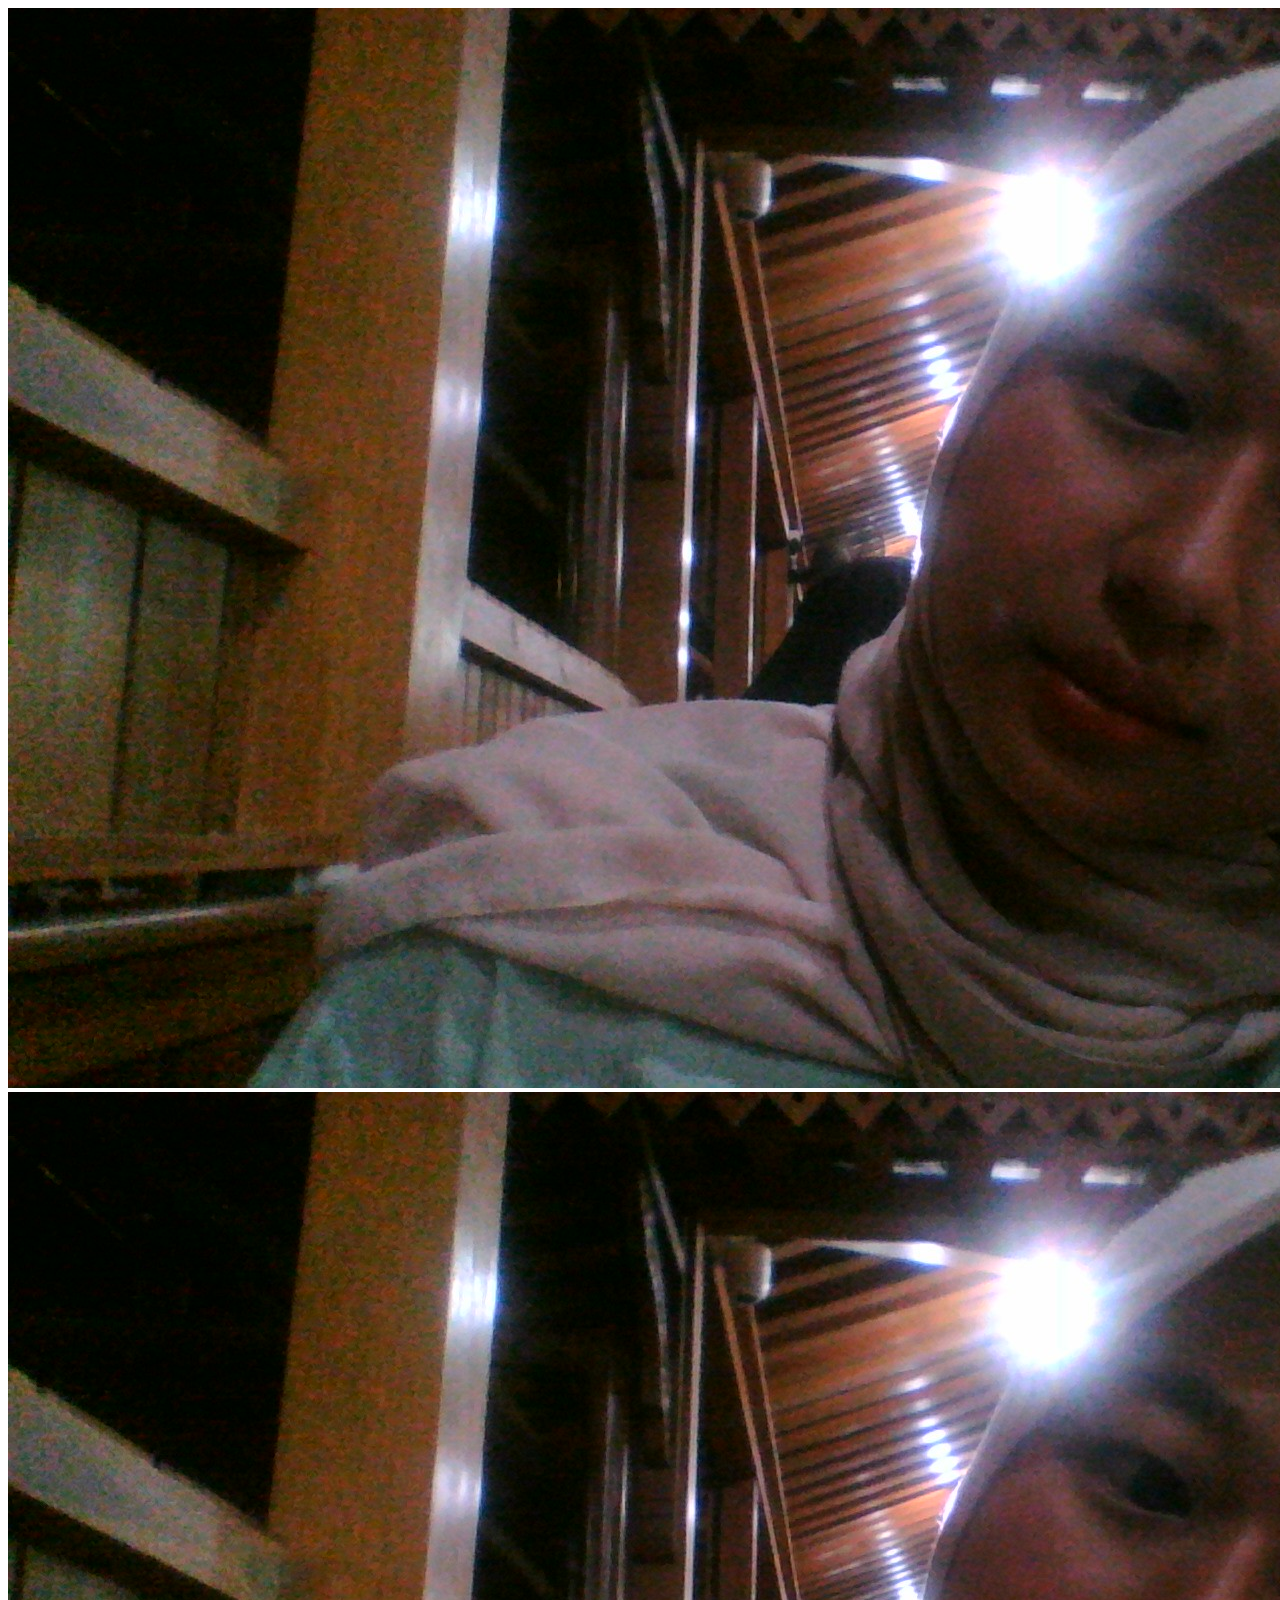
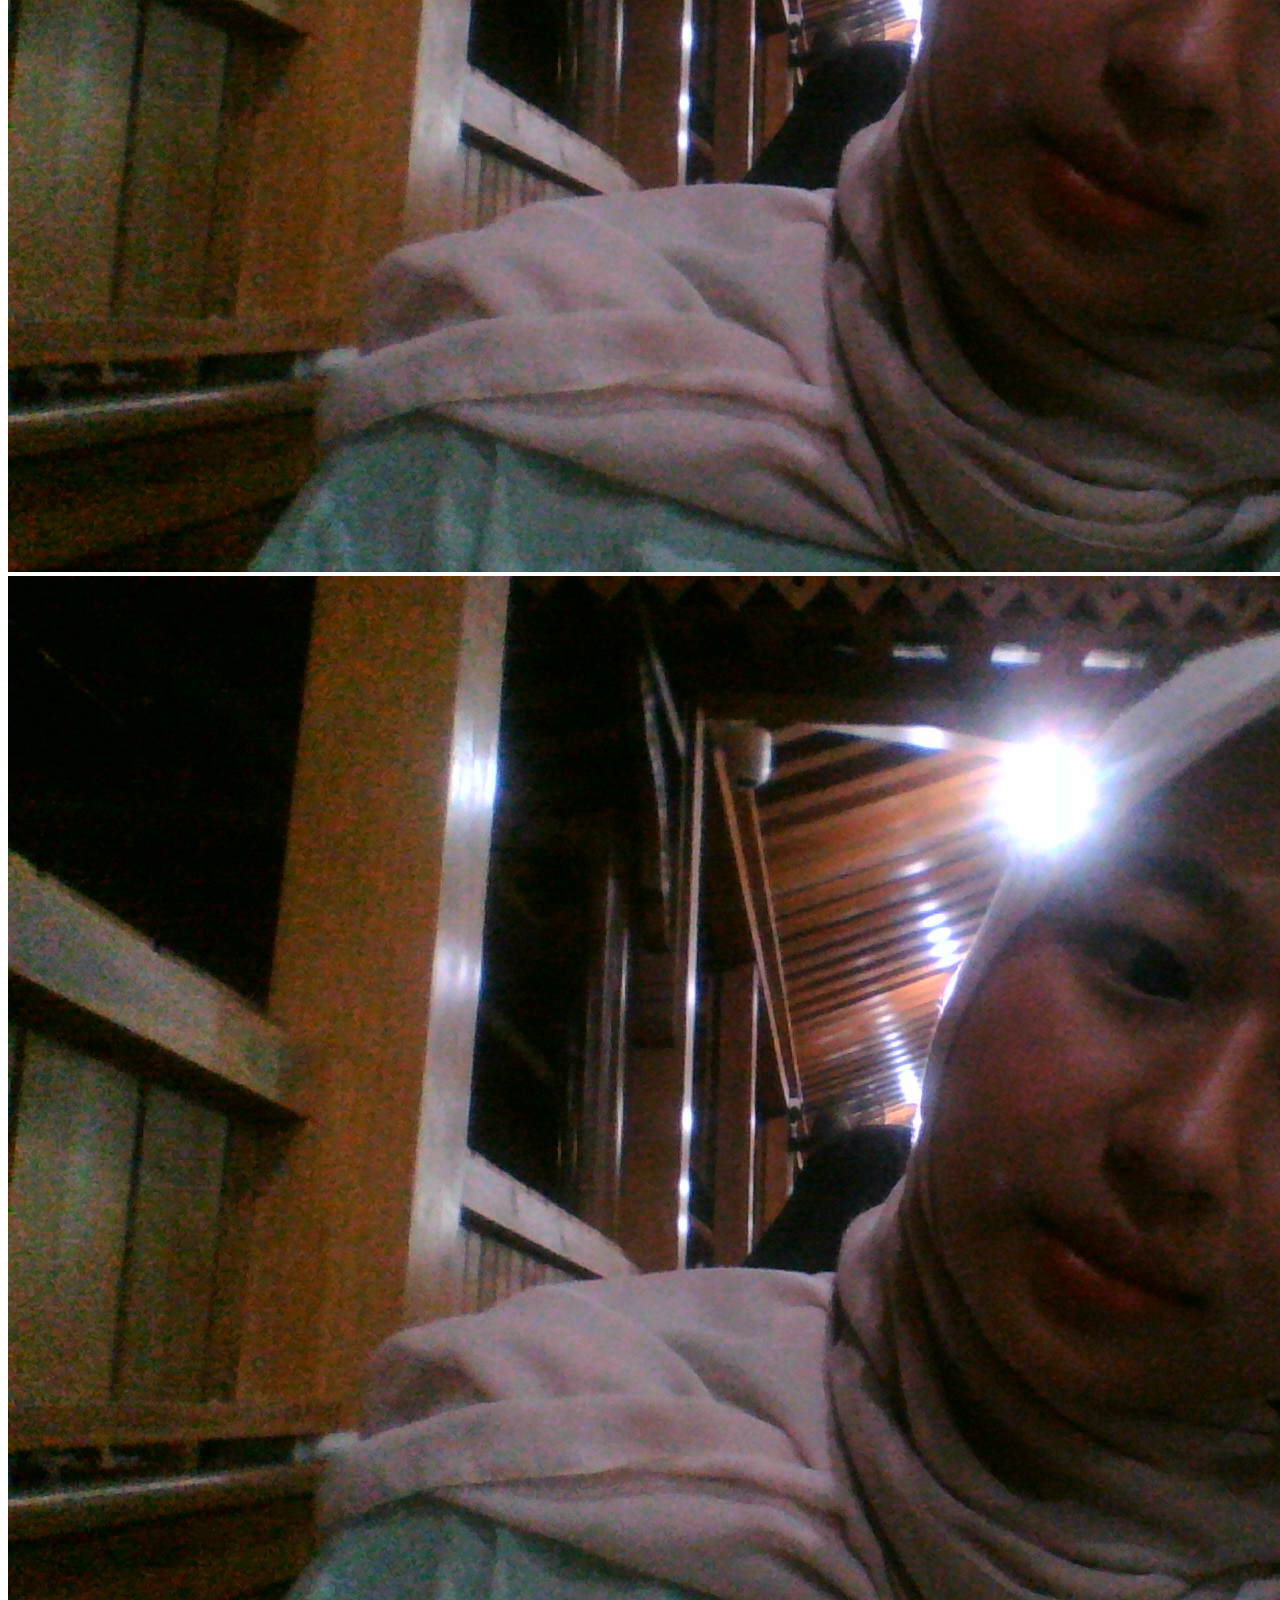
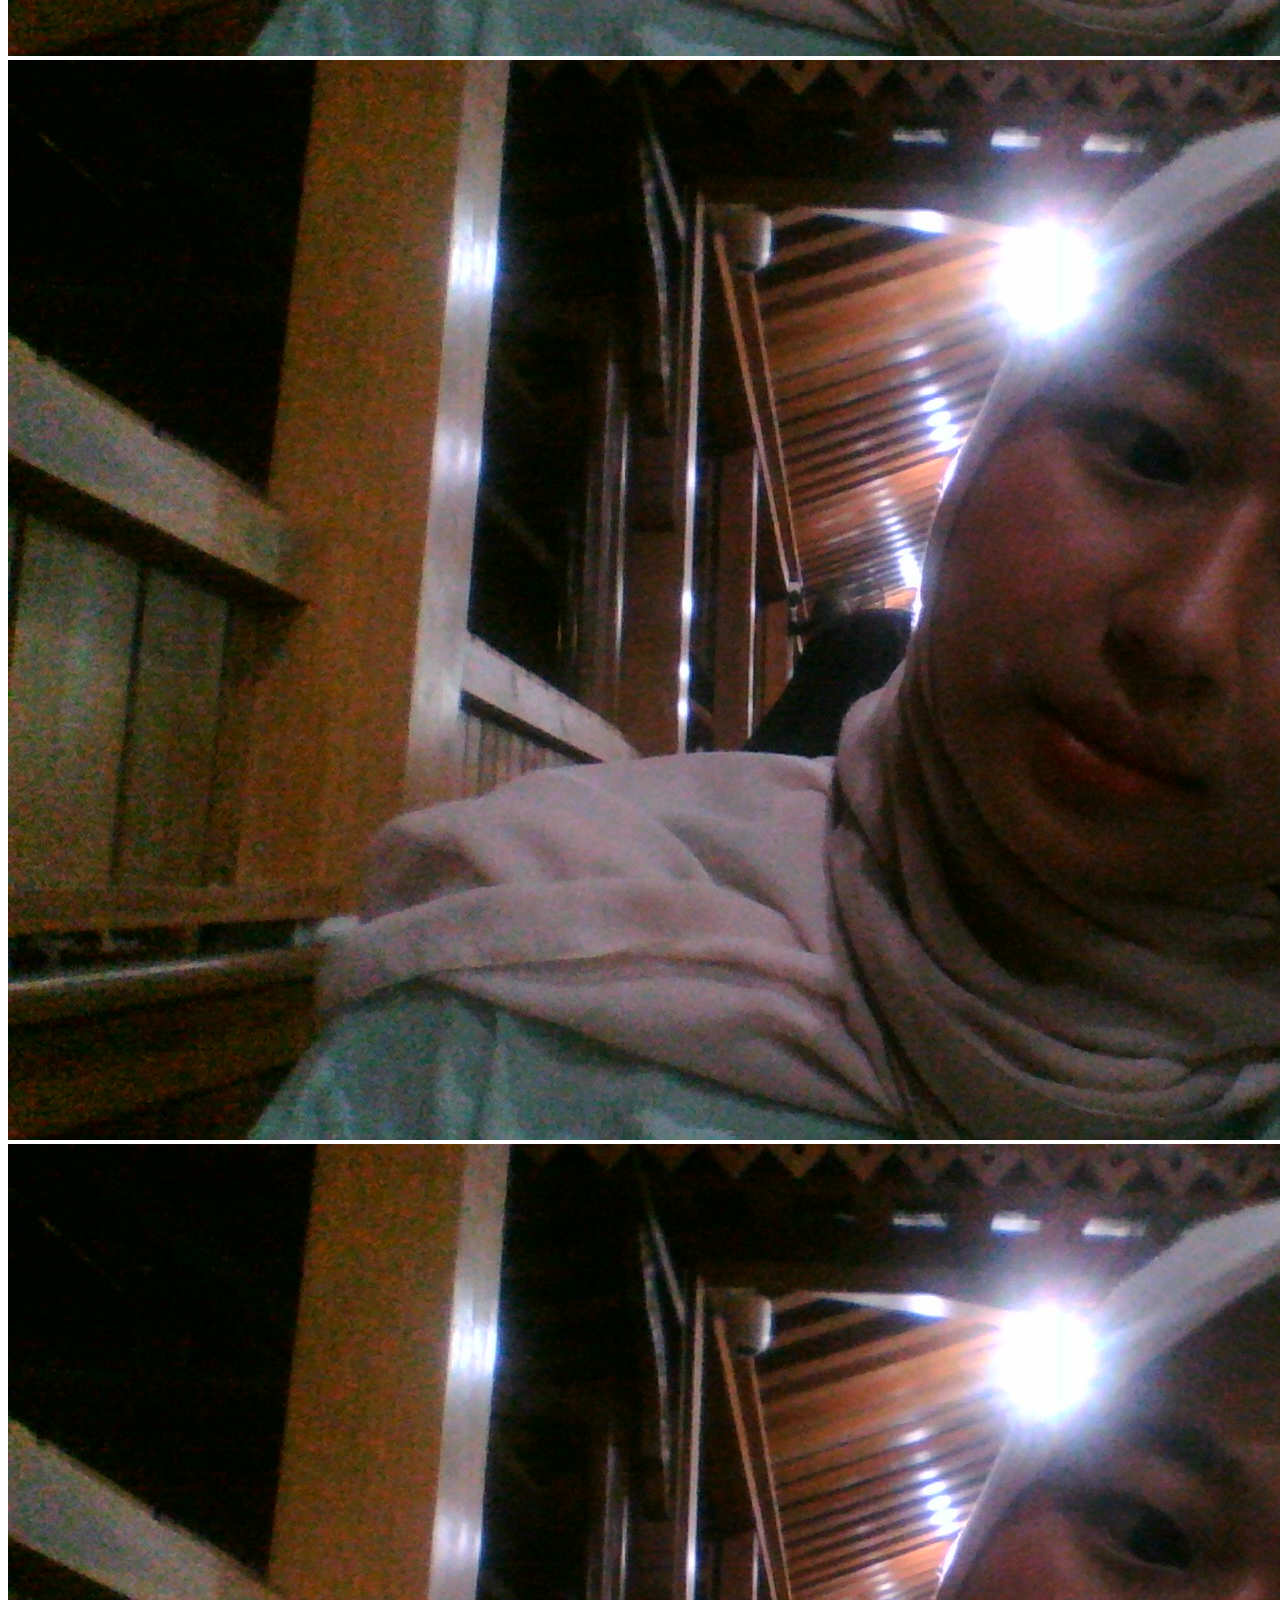
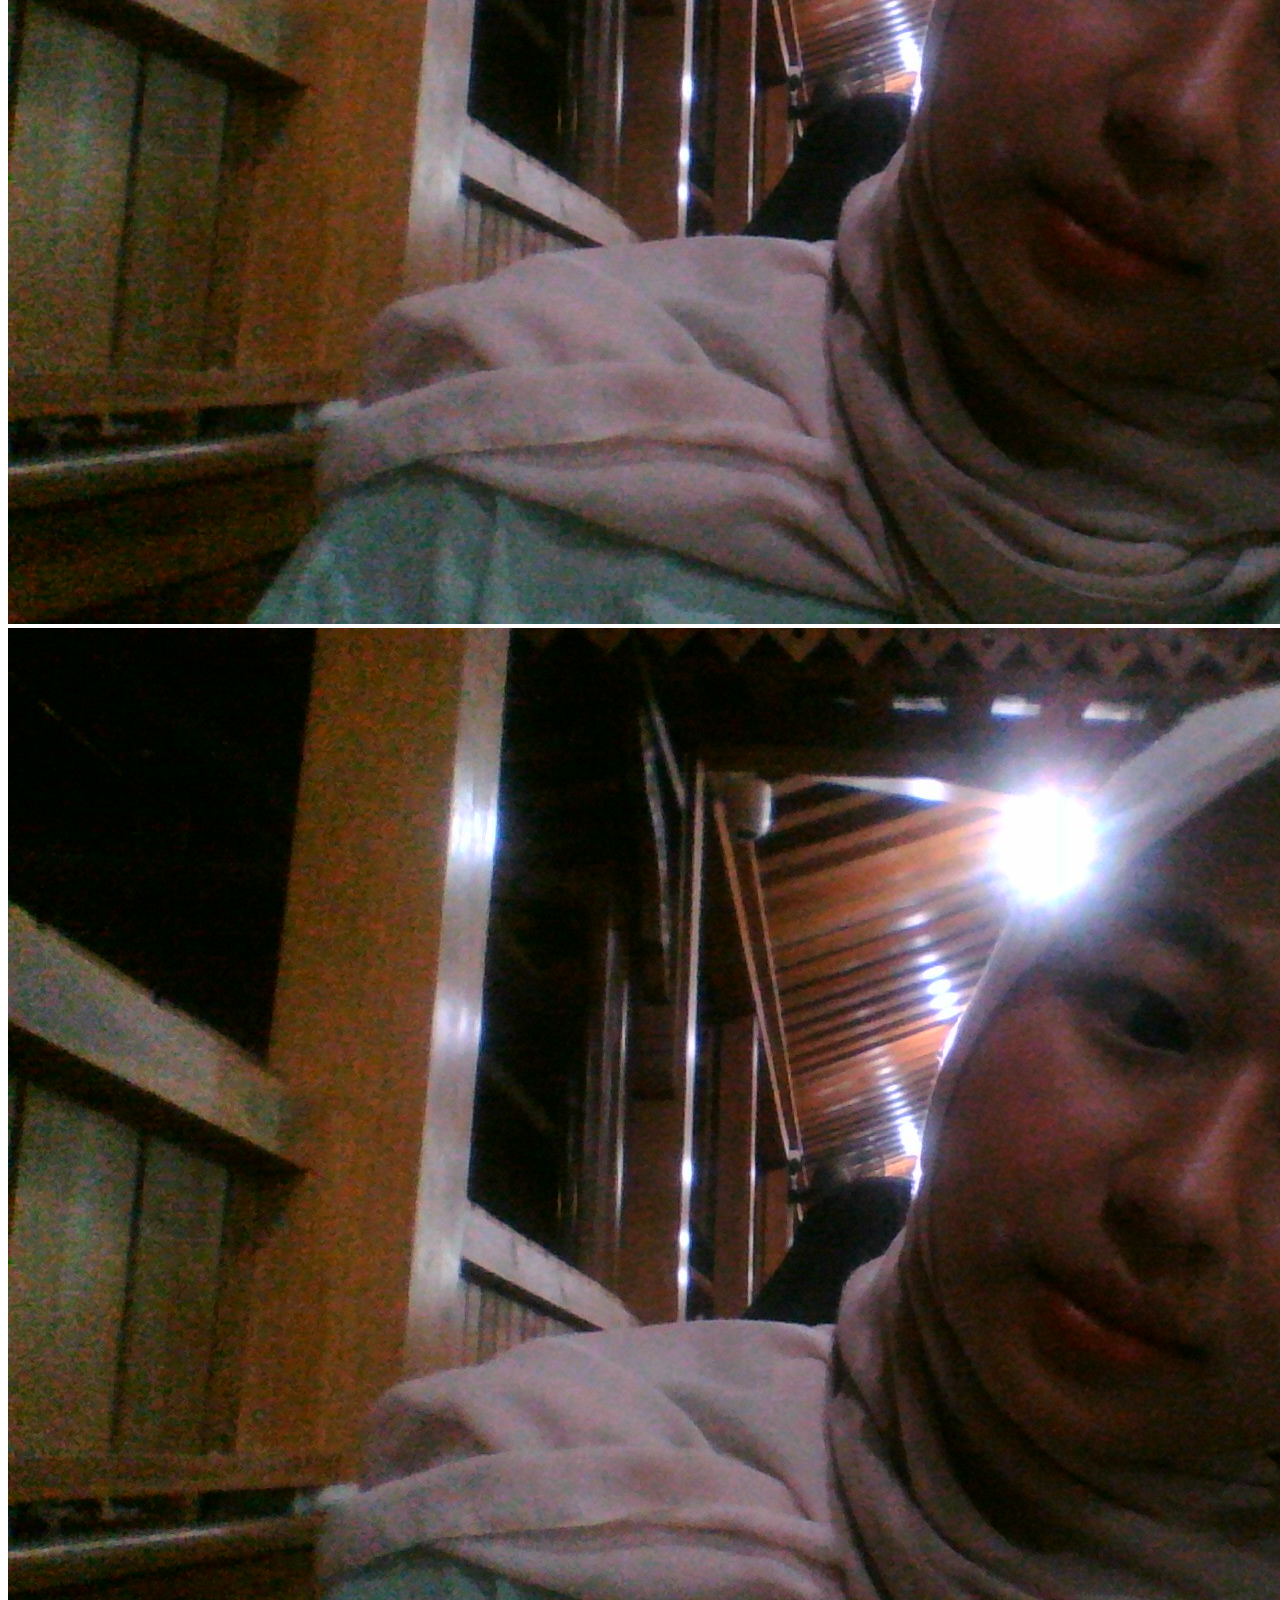
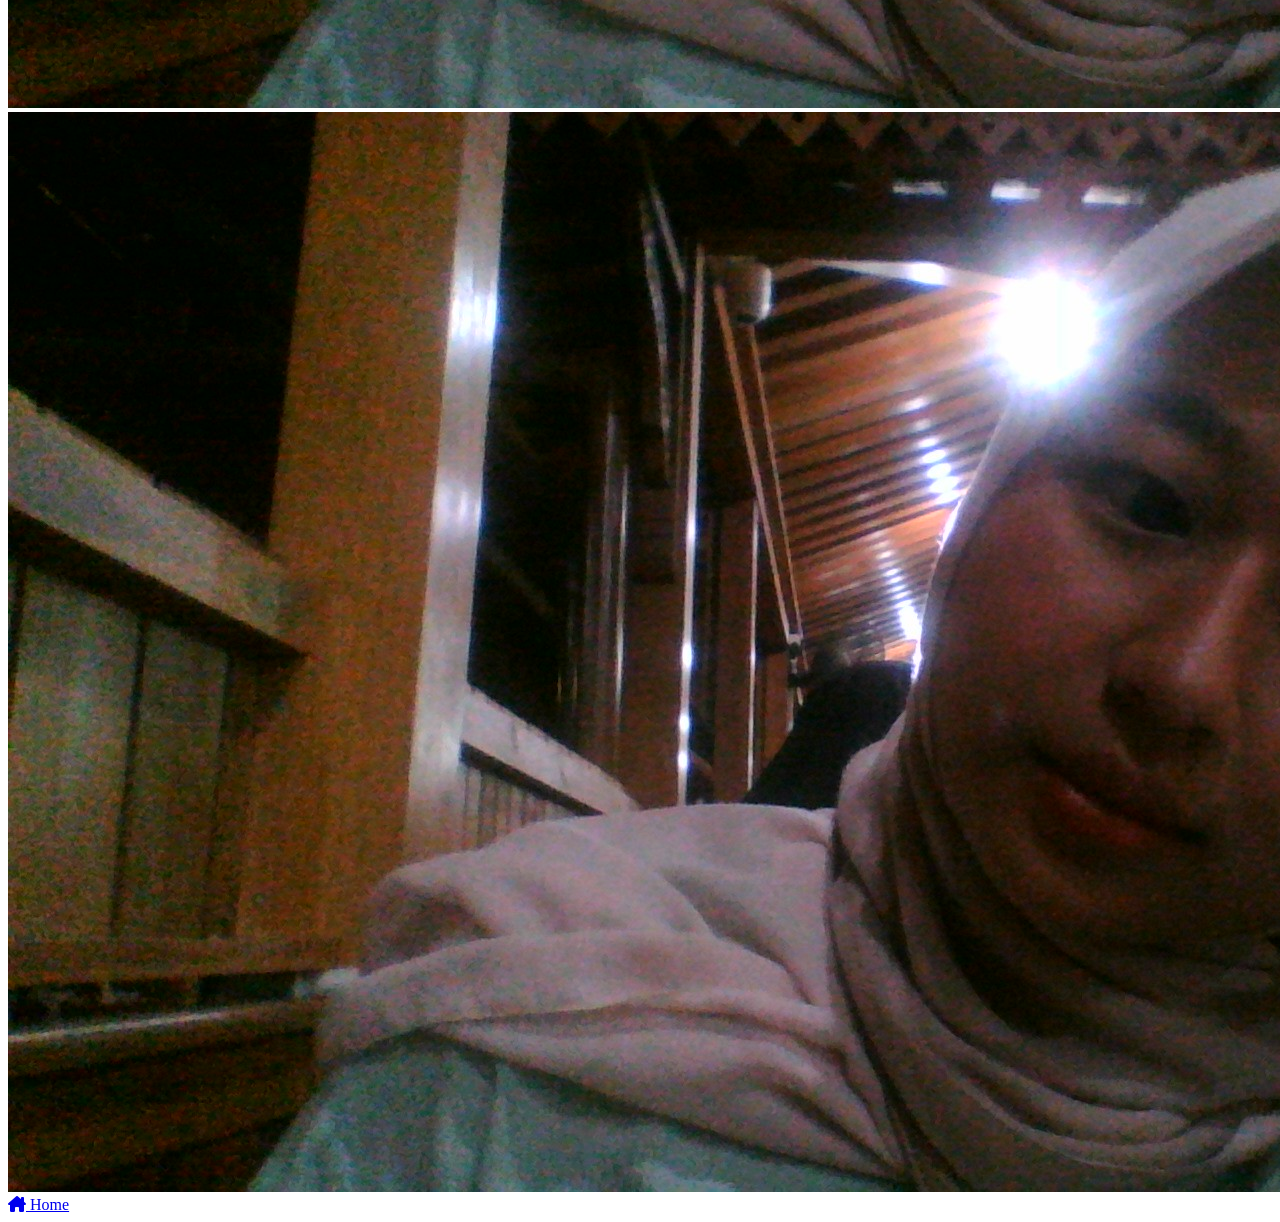
==== flower.html @ e7ca48dd "aw" ====
<!DOCTYPE html>
<html lang="en">
<head>
    <meta charset="UTF-8">
    <meta http-equiv="X-UA-Compatible" content="IE=edge">
    <meta name="viewport" content="width=device-width, initial-scale=1.0">
    <link rel="stylesheet" href="css/main.css">
    <link rel="icon" href="img/flowers.png" type="image/x-icon">
    <title>flowers</title>
    <link rel="stylesheet" href="https://cdnjs.cloudflare.com/ajax/libs/font-awesome/6.0.0/css/all.min.css">
</head>
<body class="container">

<img src="hbdd.jpg" class="img kiri-atas">
<img src="hbdd.jpg" class="img kiri-bawah">
<img src="hbdd.jpg" class="img kanan-atas">
<img src="hbdd.jpg" class="img kanan-bawah">
<img src="hbdd.jpg" class="img kiri-tengah">
<img src="hbdd.jpg" class="img kanan-tengah">
<img src="hbdd.jpg" class="img atas-tengah">


  <!-- Pembuat code: https://codepen.io/mdusmanansari/pen/BamepLe -->
    <div class="night"></div>
    <div class="flowers">
      <div class="flower flower--1">
        <div class="flower__leafs flower__leafs--1">
          <div class="flower__leaf flower__leaf--1"></div>
          <div class="flower__leaf flower__leaf--2"></div>
          <div class="flower__leaf flower__leaf--3"></div>
          <div class="flower__leaf flower__leaf--4"></div>
          <div class="flower__white-circle"></div>
  
          <div class="flower__light flower__light--1"></div>
          <div class="flower__light flower__light--2"></div>
          <div class="flower__light flower__light--3"></div>
          <div class="flower__light flower__light--4"></div>
          <div class="flower__light flower__light--5"></div>
          <div class="flower__light flower__light--6"></div>
          <div class="flower__light flower__light--7"></div>
          <div class="flower__light flower__light--8"></div>
  
        </div>
        <div class="flower__line">
          <div class="flower__line__leaf flower__line__leaf--1"></div>
          <div class="flower__line__leaf flower__line__leaf--2"></div>
          <div class="flower__line__leaf flower__line__leaf--3"></div>
          <div class="flower__line__leaf flower__line__leaf--4"></div>
          <div class="flower__line__leaf flower__line__leaf--5"></div>
          <div class="flower__line__leaf flower__line__leaf--6"></div>
        </div>
      </div>
  
      <div class="flower flower--2">
        <div class="flower__leafs flower__leafs--2">
          <div class="flower__leaf flower__leaf--1"></div>
          <div class="flower__leaf flower__leaf--2"></div>
          <div class="flower__leaf flower__leaf--3"></div>
          <div class="flower__leaf flower__leaf--4"></div>
          <div class="flower__white-circle"></div>
  
          <div class="flower__light flower__light--1"></div>
          <div class="flower__light flower__light--2"></div>
          <div class="flower__light flower__light--3"></div>
          <div class="flower__light flower__light--4"></div>
          <div class="flower__light flower__light--5"></div>
          <div class="flower__light flower__light--6"></div>
          <div class="flower__light flower__light--7"></div>
          <div class="flower__light flower__light--8"></div>
  
        </div>
        <div class="flower__line">
          <div class="flower__line__leaf flower__line__leaf--1"></div>
          <div class="flower__line__leaf flower__line__leaf--2"></div>
          <div class="flower__line__leaf flower__line__leaf--3"></div>
          <div class="flower__line__leaf flower__line__leaf--4"></div>
        </div>
      </div>
  
      <div class="flower flower--3">
        <div class="flower__leafs flower__leafs--3">
          <div class="flower__leaf flower__leaf--1"></div>
          <div class="flower__leaf flower__leaf--2"></div>
          <div class="flower__leaf flower__leaf--3"></div>
          <div class="flower__leaf flower__leaf--4"></div>
          <div class="flower__white-circle"></div>
  
          <div class="flower__light flower__light--1"></div>
          <div class="flower__light flower__light--2"></div>
          <div class="flower__light flower__light--3"></div>
          <div class="flower__light flower__light--4"></div>
          <div class="flower__light flower__light--5"></div>
          <div class="flower__light flower__light--6"></div>
          <div class="flower__light flower__light--7"></div>
          <div class="flower__light flower__light--8"></div>
  
        </div>
        <div class="flower__line">
          <div class="flower__line__leaf flower__line__leaf--1"></div>
          <div class="flower__line__leaf flower__line__leaf--2"></div>
          <div class="flower__line__leaf flower__line__leaf--3"></div>
          <div class="flower__line__leaf flower__line__leaf--4"></div>
        </div>
      </div>
  
      <div class="grow-ans" style="--d:1.2s">
        <div class="flower__g-long">
          <div class="flower__g-long__top"></div>
          <div class="flower__g-long__bottom"></div>
        </div>
      </div>
  
      <div class="growing-grass">
        <div class="flower__grass flower__grass--1">
          <div class="flower__grass--top"></div>
          <div class="flower__grass--bottom"></div>
          <div class="flower__grass__leaf flower__grass__leaf--1"></div>
          <div class="flower__grass__leaf flower__grass__leaf--2"></div>
          <div class="flower__grass__leaf flower__grass__leaf--3"></div>
          <div class="flower__grass__leaf flower__grass__leaf--4"></div>
          <div class="flower__grass__leaf flower__grass__leaf--5"></div>
          <div class="flower__grass__leaf flower__grass__leaf--6"></div>
          <div class="flower__grass__leaf flower__grass__leaf--7"></div>
          <div class="flower__grass__leaf flower__grass__leaf--8"></div>
          <div class="flower__grass__overlay"></div>
        </div>
      </div>
  
      <div class="growing-grass">
        <div class="flower__grass flower__grass--2">
          <div class="flower__grass--top"></div>
          <div class="flower__grass--bottom"></div>
          <div class="flower__grass__leaf flower__grass__leaf--1"></div>
          <div class="flower__grass__leaf flower__grass__leaf--2"></div>
          <div class="flower__grass__leaf flower__grass__leaf--3"></div>
          <div class="flower__grass__leaf flower__grass__leaf--4"></div>
          <div class="flower__grass__leaf flower__grass__leaf--5"></div>
          <div class="flower__grass__leaf flower__grass__leaf--6"></div>
          <div class="flower__grass__leaf flower__grass__leaf--7"></div>
          <div class="flower__grass__leaf flower__grass__leaf--8"></div>
          <div class="flower__grass__overlay"></div>
        </div>
      </div>
  
      <div class="grow-ans" style="--d:2.4s">
        <div class="flower__g-right flower__g-right--1">
          <div class="leaf"></div>
        </div>
      </div>
  
      <div class="grow-ans" style="--d:2.8s">
        <div class="flower__g-right flower__g-right--2">
          <div class="leaf"></div>
        </div>
      </div>
  
      <div class="grow-ans" style="--d:2.8s">
        <div class="flower__g-front">
          <div class="flower__g-front__leaf-wrapper flower__g-front__leaf-wrapper--1">
            <div class="flower__g-front__leaf"></div>
          </div>
          <div class="flower__g-front__leaf-wrapper flower__g-front__leaf-wrapper--2">
            <div class="flower__g-front__leaf"></div>
          </div>
          <div class="flower__g-front__leaf-wrapper flower__g-front__leaf-wrapper--3">
            <div class="flower__g-front__leaf"></div>
          </div>
          <div class="flower__g-front__leaf-wrapper flower__g-front__leaf-wrapper--4">
            <div class="flower__g-front__leaf"></div>
          </div>
          <div class="flower__g-front__leaf-wrapper flower__g-front__leaf-wrapper--5">
            <div class="flower__g-front__leaf"></div>
          </div>
          <div class="flower__g-front__leaf-wrapper flower__g-front__leaf-wrapper--6">
            <div class="flower__g-front__leaf"></div>
          </div>
          <div class="flower__g-front__leaf-wrapper flower__g-front__leaf-wrapper--7">
            <div class="flower__g-front__leaf"></div>
          </div>
          <div class="flower__g-front__leaf-wrapper flower__g-front__leaf-wrapper--8">
            <div class="flower__g-front__leaf"></div>
          </div>
          <div class="flower__g-front__line"></div>
        </div>
      </div>
  
      <div class="grow-ans" style="--d:3.2s">
        <div class="flower__g-fr">
          <div class="leaf"></div>
          <div class="flower__g-fr__leaf flower__g-fr__leaf--1"></div>
          <div class="flower__g-fr__leaf flower__g-fr__leaf--2"></div>
          <div class="flower__g-fr__leaf flower__g-fr__leaf--3"></div>
          <div class="flower__g-fr__leaf flower__g-fr__leaf--4"></div>
          <div class="flower__g-fr__leaf flower__g-fr__leaf--5"></div>
          <div class="flower__g-fr__leaf flower__g-fr__leaf--6"></div>
          <div class="flower__g-fr__leaf flower__g-fr__leaf--7"></div>
          <div class="flower__g-fr__leaf flower__g-fr__leaf--8"></div>
        </div>
      </div>
  
      <div class="long-g long-g--0">
        <div class="grow-ans" style="--d:3s">
          <div class="leaf leaf--0"></div>
        </div>
        <div class="grow-ans" style="--d:2.2s">
          <div class="leaf leaf--1"></div>
        </div>
        <div class="grow-ans" style="--d:3.4s">
          <div class="leaf leaf--2"></div>
        </div>
        <div class="grow-ans" style="--d:3.6s">
          <div class="leaf leaf--3"></div>
        </div>
      </div>
  
      <div class="long-g long-g--1">
        <div class="grow-ans" style="--d:3.6s">
          <div class="leaf leaf--0"></div>
        </div>
        <div class="grow-ans" style="--d:3.8s">
          <div class="leaf leaf--1"></div>
        </div>
        <div class="grow-ans" style="--d:4s">
          <div class="leaf leaf--2"></div>
        </div>
        <div class="grow-ans" style="--d:4.2s">
          <div class="leaf leaf--3"></div>
        </div>
      </div>
  
      <div class="long-g long-g--2">
        <div class="grow-ans" style="--d:4s">
          <div class="leaf leaf--0"></div>
        </div>
        <div class="grow-ans" style="--d:4.2s">
          <div class="leaf leaf--1"></div>
        </div>
        <div class="grow-ans" style="--d:4.4s">
          <div class="leaf leaf--2"></div>
        </div>
        <div class="grow-ans" style="--d:4.6s">
          <div class="leaf leaf--3"></div>
        </div>
      </div>
  
      <div class="long-g long-g--3">
        <div class="grow-ans" style="--d:4s">
          <div class="leaf leaf--0"></div>
        </div>
        <div class="grow-ans" style="--d:4.2s">
          <div class="leaf leaf--1"></div>
        </div>
        <div class="grow-ans" style="--d:3s">
          <div class="leaf leaf--2"></div>
        </div>
        <div class="grow-ans" style="--d:3.6s">
          <div class="leaf leaf--3"></div>
        </div>
      </div>
  
      <div class="long-g long-g--4">
        <div class="grow-ans" style="--d:4s">
          <div class="leaf leaf--0"></div>
        </div>
        <div class="grow-ans" style="--d:4.2s">
          <div class="leaf leaf--1"></div>
        </div>
        <div class="grow-ans" style="--d:3s">
          <div class="leaf leaf--2"></div>
        </div>
        <div class="grow-ans" style="--d:3.6s">
          <div class="leaf leaf--3"></div>
        </div>
      </div>
  
      <div class="long-g long-g--5">
        <div class="grow-ans" style="--d:4s">
          <div class="leaf leaf--0"></div>
        </div>
        <div class="grow-ans" style="--d:4.2s">
          <div class="leaf leaf--1"></div>
        </div>
        <div class="grow-ans" style="--d:3s">
          <div class="leaf leaf--2"></div>
        </div>
        <div class="grow-ans" style="--d:3.6s">
          <div class="leaf leaf--3"></div>
        </div>
      </div>
  
      <div class="long-g long-g--6">
        <div class="grow-ans" style="--d:4.2s">
          <div class="leaf leaf--0"></div>
        </div>
        <div class="grow-ans" style="--d:4.4s">
          <div class="leaf leaf--1"></div>
        </div>
        <div class="grow-ans" style="--d:4.6s">
          <div class="leaf leaf--2"></div>
        </div>
        <div class="grow-ans" style="--d:4.8s">
          <div class="leaf leaf--3"></div>
        </div>
      </div>
  
      <div class="long-g long-g--7">
        <div class="grow-ans" style="--d:3s">
          <div class="leaf leaf--0"></div>
        </div>
        <div class="grow-ans" style="--d:3.2s">
          <div class="leaf leaf--1"></div>
        </div>
        <div class="grow-ans" style="--d:3.5s">
          <div class="leaf leaf--2"></div>
        </div>
        <div class="grow-ans" style="--d:3.6s">
          <div class="leaf leaf--3"></div>
        </div>
      </div>
      <div class="nav-container">
            <a href="index.html" class="nav-btn">
                <i class="fas fa-house-chimney"></i>
        <span>Home</span>
    </a>
</div>
    </div>
    <script src="main.js"></script>
  </body>
</html>
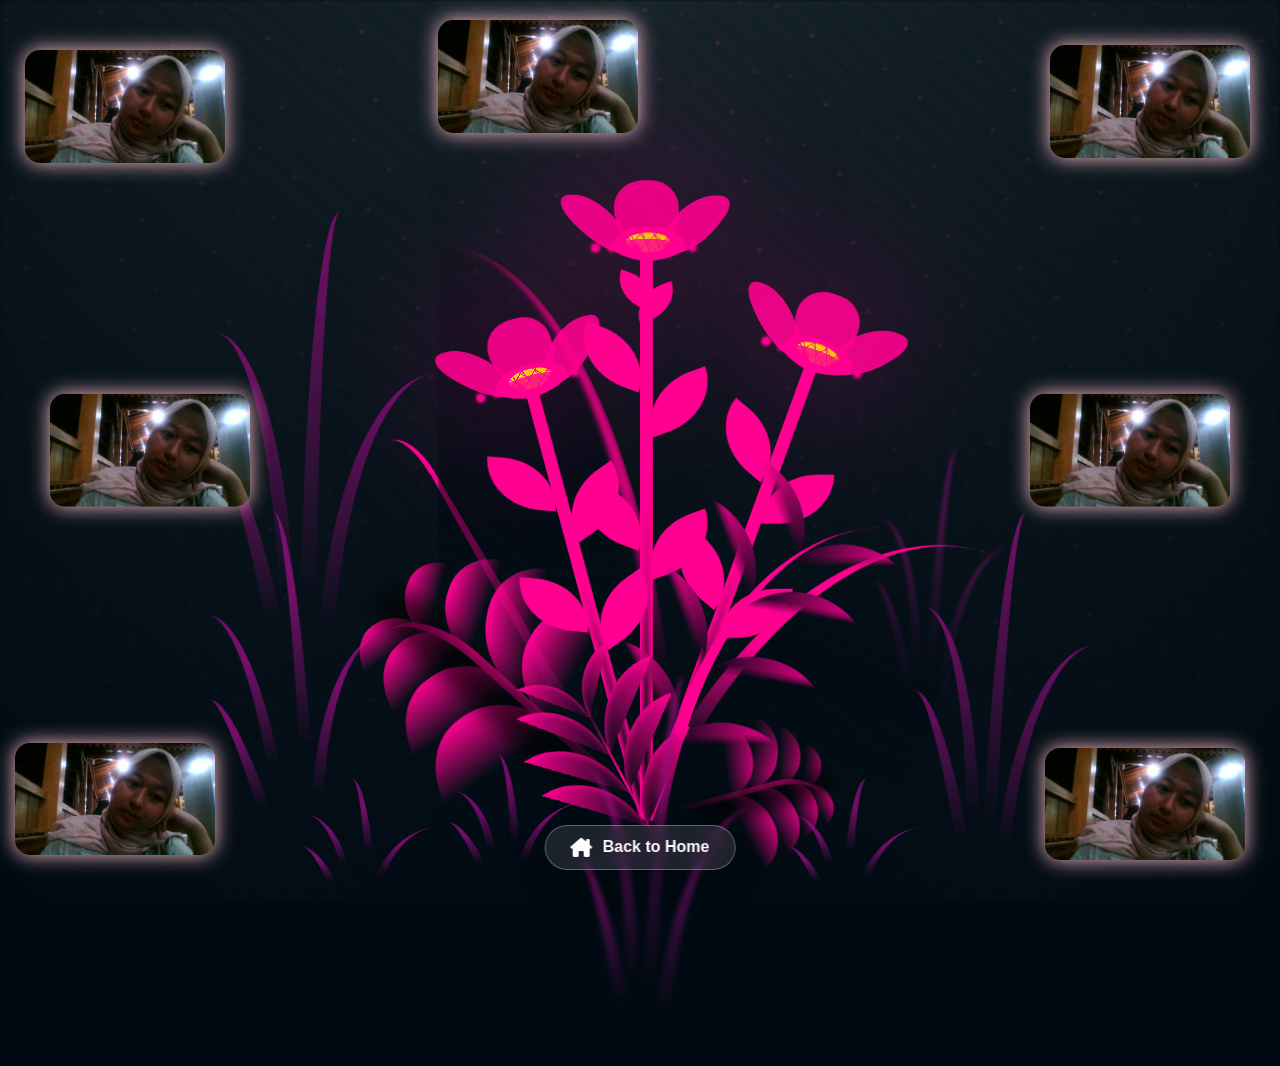
==== commit 718d61d0: "kz" ====
--- a/flower.html
+++ b/flower.html
@@ -317,13 +317,45 @@
           <div class="leaf leaf--3"></div>
         </div>
       </div>
-      <div class="nav-container">
-            <a href="index.html" class="nav-btn">
-                <i class="fas fa-house-chimney"></i>
-        <span>Home</span>
+    </div>
+    <script src="main.js"></script>
+    <style>
+    .nav-container {
+        position: fixed;
+        bottom: 30px;
+        left: 50%;
+        transform: translateX(-50%);
+        z-index: 9999;
+    }
+    .nav-btn {
+        display: flex;
+        align-items: center;
+        gap: 10px;
+        padding: 12px 25px;
+        background: rgba(255, 255, 255, 0.1);
+        backdrop-filter: blur(10px);
+        -webkit-backdrop-filter: blur(10px);
+        border: 1px solid rgba(255, 255, 255, 0.3);
+        border-radius: 50px;
+        color: white;
+        text-decoration: none;
+        font-family: 'Segoe UI', sans-serif;
+        font-weight: 600;
+        transition: all 0.3s ease;
+        box-shadow: 0 8px 32px rgba(0, 0, 0, 0.3);
+    }
+    .nav-btn:hover {
+        background: white;
+        color: #ff6b6b;
+        transform: translateY(-5px);
+    }
+</style>
+
+<div class="nav-container">
+    <a href="index.html" class="nav-btn">
+        <i class="fas fa-house-chimney"></i>
+        <span>Back to Home</span>
     </a>
 </div>
-    </div>
-    <script src="main.js"></script>
   </body>
 </html>
--- a/css/main.css
+++ b/css/main.css
@@ -0,0 +1,1432 @@
+*,
+*::after,
+*::before {
+  padding: 0;
+  margin: 0;
+  box-sizing: border-box;
+}
+
+:root {
+  --dark-color: #010a12;
+}
+
+body {
+  display: flex;
+  align-items: flex-end;
+  justify-content: center;
+  min-height: 100vh;
+  background-color: var(--dark-color);
+  overflow: hidden;
+  perspective: 1000px;
+}
+
+.img {
+    position: absolute;
+    width: 200px;
+    z-index: 10;
+    border-radius: 15px;
+    filter: drop-shadow(0 0 10px pink);
+    animation: gerak 4s ease-in-out infinite;
+}
+
+/* animasi gabungan: naik turun + goyang */
+@keyframes gerak {
+    0%,100% {
+        transform: translateY(0) rotate(var(--rot));
+    }
+    50% {
+        transform: translateY(-15px) rotate(calc(var(--rot) + 5deg));
+    }
+}
+
+.kiri-atas {
+    top: 50px;
+    left: 25px;
+    --rot: -12deg;
+}
+
+.kanan-atas {
+    top: 45px;
+    right: 30px;
+    --rot: 9deg;
+}
+
+.kiri-bawah {
+    bottom: 45px;
+    left: 15px;
+    --rot: 14deg;
+}
+
+.kanan-bawah {
+    bottom: 40px;
+    right: 35px;
+    --rot: -8deg;
+}
+
+/* kiri tengah */
+.kiri-tengah {
+    left: 10px;
+    margin-left: 40px; 
+    top: 50%;
+    transform: translateY(-50%);
+    --rot: -6deg;
+}
+
+/* kanan tengah */
+.kanan-tengah {
+    margin-right: 40px; 
+    right: 10px;
+    top: 50%;
+    transform: translateY(-50%);
+    --rot: 6deg;
+}
+
+/* atas tengah */
+.atas-tengah {
+    top: 20px;
+    left: 42%;
+    transform: translateX(-50%);
+    --rot: 0deg;
+}
+
+
+.night {
+  position: fixed;
+  left: 50%;
+  top: 0;
+  transform: translateX(-50%);
+  width: 100%;
+  height: 100%;
+  filter: blur(0.1vmin);
+  background-image: radial-gradient(ellipse at top, transparent 0%, var(--dark-color)), radial-gradient(ellipse at bottom, var(--dark-color), rgba(145, 233, 255, 0.2)), repeating-linear-gradient(220deg, rgb(0, 0, 0) 0px, rgb(14, 2, 8) 19px, transparent 19px, transparent 22px), repeating-linear-gradient(189deg, rgb(0, 0, 0) 0px, rgb(0, 0, 0) 19px, transparent 19px, transparent 22px), repeating-linear-gradient(148deg, rgb(0, 0, 0) 0px, rgb(0, 0, 0) 19px, transparent 19px, transparent 22px), linear-gradient(90deg, rgb(150, 19, 102), rgb(167, 35, 79));
+}
+
+.flowers {
+  position: relative;
+  transform: scale(0.9);
+}
+
+.flower {
+  position: absolute;
+  bottom: 10vmin;
+  transform-origin: bottom center;
+  z-index: 10;
+  --fl-speed: 0.8s;
+}
+.flower--1 {
+  -webkit-animation: moving-flower-1 4s linear infinite;
+          animation: moving-flower-1 4s linear infinite;
+}
+.flower--1 .flower__line {
+  height: 70vmin;
+  -webkit-animation-delay: 0.3s;
+          animation-delay: 0.3s;
+}
+.flower--1 .flower__line__leaf--1 {
+  -webkit-animation: blooming-leaf-right var(--fl-speed) 1.6s backwards;
+          animation: blooming-leaf-right var(--fl-speed) 1.6s backwards;
+}
+.flower--1 .flower__line__leaf--2 {
+  -webkit-animation: blooming-leaf-right var(--fl-speed) 1.4s backwards;
+          animation: blooming-leaf-right var(--fl-speed) 1.4s backwards;
+}
+.flower--1 .flower__line__leaf--3 {
+  -webkit-animation: blooming-leaf-left var(--fl-speed) 1.2s backwards;
+          animation: blooming-leaf-left var(--fl-speed) 1.2s backwards;
+}
+.flower--1 .flower__line__leaf--4 {
+  -webkit-animation: blooming-leaf-left var(--fl-speed) 1s backwards;
+          animation: blooming-leaf-left var(--fl-speed) 1s backwards;
+}
+.flower--1 .flower__line__leaf--5 {
+  -webkit-animation: blooming-leaf-right var(--fl-speed) 1.8s backwards;
+          animation: blooming-leaf-right var(--fl-speed) 1.8s backwards;
+}
+.flower--1 .flower__line__leaf--6 {
+  -webkit-animation: blooming-leaf-left var(--fl-speed) 2s backwards;
+          animation: blooming-leaf-left var(--fl-speed) 2s backwards;
+}
+.flower--2 {
+  left: 50%;
+  transform: rotate(20deg);
+  -webkit-animation: moving-flower-2 4s linear infinite;
+          animation: moving-flower-2 4s linear infinite;
+}
+.flower--2 .flower__line {
+  height: 60vmin;
+  -webkit-animation-delay: 0.6s;
+          animation-delay: 0.6s;
+}
+.flower--2 .flower__line__leaf--1 {
+  -webkit-animation: blooming-leaf-right var(--fl-speed) 1.9s backwards;
+          animation: blooming-leaf-right var(--fl-speed) 1.9s backwards;
+}
+.flower--2 .flower__line__leaf--2 {
+  -webkit-animation: blooming-leaf-right var(--fl-speed) 1.7s backwards;
+          animation: blooming-leaf-right var(--fl-speed) 1.7s backwards;
+}
+.flower--2 .flower__line__leaf--3 {
+  -webkit-animation: blooming-leaf-left var(--fl-speed) 1.5s backwards;
+          animation: blooming-leaf-left var(--fl-speed) 1.5s backwards;
+}
+.flower--2 .flower__line__leaf--4 {
+  -webkit-animation: blooming-leaf-left var(--fl-speed) 1.3s backwards;
+          animation: blooming-leaf-left var(--fl-speed) 1.3s backwards;
+}
+.flower--3 {
+  left: 50%;
+  transform: rotate(-15deg);
+  -webkit-animation: moving-flower-3 4s linear infinite;
+          animation: moving-flower-3 4s linear infinite;
+}
+.flower--3 .flower__line {
+  -webkit-animation-delay: 0.9s;
+          animation-delay: 0.9s;
+}
+.flower--3 .flower__line__leaf--1 {
+  -webkit-animation: blooming-leaf-right var(--fl-speed) 2.5s backwards;
+          animation: blooming-leaf-right var(--fl-speed) 2.5s backwards;
+}
+.flower--3 .flower__line__leaf--2 {
+  -webkit-animation: blooming-leaf-right var(--fl-speed) 2.3s backwards;
+          animation: blooming-leaf-right var(--fl-speed) 2.3s backwards;
+}
+.flower--3 .flower__line__leaf--3 {
+  -webkit-animation: blooming-leaf-left var(--fl-speed) 2.1s backwards;
+          animation: blooming-leaf-left var(--fl-speed) 2.1s backwards;
+}
+.flower--3 .flower__line__leaf--4 {
+  -webkit-animation: blooming-leaf-left var(--fl-speed) 1.9s backwards;
+          animation: blooming-leaf-left var(--fl-speed) 1.9s backwards;
+}
+.flower__leafs {
+  position: relative;
+  -webkit-animation: blooming-flower 2s backwards;
+          animation: blooming-flower 2s backwards;
+}
+.flower__leafs--1 {
+  -webkit-animation-delay: 1.1s;
+          animation-delay: 1.1s;
+}
+.flower__leafs--2 {
+  -webkit-animation-delay: 1.4s;
+          animation-delay: 1.4s;
+}
+.flower__leafs--3 {
+  -webkit-animation-delay: 1.7s;
+          animation-delay: 1.7s;
+}
+.flower__leafs::after {
+  content: "";
+  position: absolute;
+  left: 0;
+  top: 0;
+  transform: translate(-50%, -100%);
+  width: 8vmin;
+  height: 8vmin;
+  background-color: #FF0090;
+  filter: blur(10vmin);
+}
+.flower__leaf {
+  position: absolute;
+  bottom: 0;
+  left: 50%;
+  width: 8vmin;
+  height: 11vmin;
+  border-radius: 51% 49% 47% 53%/44% 45% 55% 69%;
+  background-color: #FF0090;
+  background-image: linear-gradient(to top, #FF0090, #FF0090);
+  transform-origin: bottom center;
+  opacity: 0.9;
+  box-shadow: inset 0 0 2vmin #FF0090;
+}
+.flower__leaf--1 {
+  transform: translate(-10%, 1%) rotateY(40deg) rotateX(-50deg);
+}
+.flower__leaf--2 {
+  transform: translate(-50%, -4%) rotateX(40deg);
+}
+.flower__leaf--3 {
+  transform: translate(-90%, 0%) rotateY(45deg) rotateX(50deg);
+}
+.flower__leaf--4 {
+  width: 8vmin;
+  height: 8vmin;
+  transform-origin: bottom left;
+  border-radius: 4vmin 10vmin 4vmin 4vmin;
+  transform: translate(0%, 18%) rotateX(70deg) rotate(-43deg);
+  background-image: linear-gradient(to top, #FF0090, #FF0090);
+  z-index: 1;
+  opacity: 0.8;
+}
+.flower__white-circle {
+  position: absolute;
+  left: -3.5vmin;
+  top: -3vmin;
+  width: 9vmin;
+  height: 4vmin;
+  border-radius: 50%;
+  background-color: #FF0090;
+}
+.flower__white-circle::after {
+  content: "";
+  position: absolute;
+  left: 50%;
+  top: 45%;
+  transform: translate(-50%, -50%);
+  width: 60%;
+  height: 60%;
+  border-radius: inherit;
+  background-image: repeating-linear-gradient(135deg, #FF0090 0px, #FF0090 1px, transparent 1px, transparent 12px), repeating-linear-gradient(45deg, #FF0090 0px, rgb(18, 180, 59) 1px, transparent 1px, transparent 12px), repeating-linear-gradient(67.5deg, #FF0090 0px, #FF0090 1px, transparent 1px, transparent 12px), repeating-linear-gradient(135deg, rgba(0, 0, 0, 0.03) 0px, rgba(0, 0, 0, 0.03) 1px, transparent 1px, transparent 12px), repeating-linear-gradient(45deg, rgba(0, 0, 0, 0.03) 0px, rgba(0, 0, 0, 0.03) 1px, transparent 1px, transparent 12px), repeating-linear-gradient(112.5deg, rgba(0, 0, 0, 0.03) 0px, rgba(0, 0, 0, 0.03) 1px, transparent 1px, transparent 12px), repeating-linear-gradient(112.5deg, rgba(0, 0, 0, 0.03) 0px, rgba(0, 0, 0, 0.03) 1px, transparent 1px, transparent 12px), repeating-linear-gradient(45deg, rgba(0, 0, 0, 0.03) 0px, rgba(0, 0, 0, 0.03) 1px, transparent 1px, transparent 12px), repeating-linear-gradient(22.5deg, rgba(0, 0, 0, 0.03) 0px, rgba(0, 0, 0, 0.03) 1px, transparent 1px, transparent 12px), repeating-linear-gradient(45deg, rgba(0, 0, 0, 0.03) 0px, rgba(0, 0, 0, 0.03) 1px, transparent 1px, transparent 12px), repeating-linear-gradient(22.5deg, rgba(0, 0, 0, 0.03) 0px, rgba(0, 0, 0, 0.03) 1px, transparent 1px, transparent 12px), repeating-linear-gradient(135deg, rgba(0, 0, 0, 0.03) 0px, rgba(0, 0, 0, 0.03) 1px, transparent 1px, transparent 12px), repeating-linear-gradient(157.5deg, rgba(0, 0, 0, 0.03) 0px, rgba(0, 0, 0, 0.03) 1px, transparent 1px, transparent 12px), repeating-linear-gradient(67.5deg, rgba(0, 0, 0, 0.03) 0px, rgba(0, 0, 0, 0.03) 1px, transparent 1px, transparent 12px), repeating-linear-gradient(67.5deg, rgba(0, 0, 0, 0.03) 0px, rgba(0, 0, 0, 0.03) 1px, transparent 1px, transparent 12px), linear-gradient(90deg, rgb(255, 235, 18), rgb(255, 206, 0));
+}
+.flower__line {
+  height: 55vmin;
+  width: 1.5vmin;
+  background-image: linear-gradient(to left, #FF0090, transparent, #FF0090), linear-gradient(to top, transparent 10%, #FF0090, #FF0090);
+  box-shadow: inset 0 0 2px #FF0090;
+  -webkit-animation: grow-flower-tree 4s backwards;
+          animation: grow-flower-tree 4s backwards;
+}
+.flower__line__leaf {
+  --w: 7vmin;
+  --h: calc(var(--w) + 2vmin);
+  position: absolute;
+  top: 20%;
+  left: 90%;
+  width: var(--w);
+  height: var(--h);
+  border-top-right-radius: var(--h);
+  border-bottom-left-radius: var(--h);
+  background-image: linear-gradient(to top, #FF0090, #FF0090);
+}
+.flower__line__leaf--1 {
+  transform: rotate(70deg) rotateY(30deg);
+}
+.flower__line__leaf--2 {
+  top: 45%;
+  transform: rotate(70deg) rotateY(30deg);
+}
+.flower__line__leaf--3, .flower__line__leaf--4, .flower__line__leaf--6 {
+  border-top-right-radius: 0;
+  border-bottom-left-radius: 0;
+  border-top-left-radius: var(--h);
+  border-bottom-right-radius: var(--h);
+  left: -460%;
+  top: 12%;
+  transform: rotate(-70deg) rotateY(30deg);
+}
+.flower__line__leaf--4 {
+  top: 40%;
+}
+.flower__line__leaf--5 {
+  top: 0;
+  transform-origin: left;
+  transform: rotate(70deg) rotateY(30deg) scale(0.6);
+}
+.flower__line__leaf--6 {
+  top: -2%;
+  left: -450%;
+  transform-origin: right;
+  transform: rotate(-70deg) rotateY(30deg) scale(0.6);
+}
+.flower__light {
+  position: absolute;
+  bottom: 0vmin;
+  width: 1vmin;
+  height: 1vmin;
+  background-color: #FF0090;
+  border-radius: 50%;
+  filter: blur(0.2vmin);
+  -webkit-animation: light-ans 4s linear infinite backwards;
+          animation: light-ans 4s linear infinite backwards;
+}
+.flower__light:nth-child(odd) {
+  background-color: #FF0090;
+}
+.flower__light--1 {
+  left: -2vmin;
+  -webkit-animation-delay: 1s;
+          animation-delay: 1s;
+}
+.flower__light--2 {
+  left: 3vmin;
+  -webkit-animation-delay: 0.5s;
+          animation-delay: 0.5s;
+}
+.flower__light--3 {
+  left: -6vmin;
+  -webkit-animation-delay: 0.3s;
+          animation-delay: 0.3s;
+}
+.flower__light--4 {
+  left: 6vmin;
+  -webkit-animation-delay: 0.9s;
+          animation-delay: 0.9s;
+}
+.flower__light--5 {
+  left: -1vmin;
+  -webkit-animation-delay: 1.5s;
+          animation-delay: 1.5s;
+}
+.flower__light--6 {
+  left: -4vmin;
+  -webkit-animation-delay: 3s;
+          animation-delay: 3s;
+}
+.flower__light--7 {
+  left: 3vmin;
+  -webkit-animation-delay: 2s;
+          animation-delay: 2s;
+}
+.flower__light--8 {
+  left: -6vmin;
+  -webkit-animation-delay: 3.5s;
+          animation-delay: 3.5s;
+}
+.flower__grass {
+  --c: #FF0090;
+  --line-w: 1.5vmin;
+  position: absolute;
+  bottom: 12vmin;
+  left: -7vmin;
+  display: flex;
+  flex-direction: column;
+  align-items: flex-end;
+  z-index: 20;
+  transform-origin: bottom center;
+  transform: rotate(-48deg) rotateY(40deg);
+}
+.flower__grass--1 {
+  -webkit-animation: moving-grass 2s linear infinite;
+          animation: moving-grass 2s linear infinite;
+}
+.flower__grass--2 {
+  left: 2vmin;
+  bottom: 10vmin;
+  transform: scale(0.5) rotate(75deg) rotateX(10deg) rotateY(-200deg);
+  opacity: 0.8;
+  z-index: 0;
+  -webkit-animation: moving-grass--2 1.5s linear infinite;
+          animation: moving-grass--2 1.5s linear infinite;
+}
+.flower__grass--top {
+  width: 7vmin;
+  height: 10vmin;
+  border-top-right-radius: 100%;
+  border-right: var(--line-w) solid var(--c);
+  transform-origin: bottom center;
+  transform: rotate(-2deg);
+}
+.flower__grass--bottom {
+  margin-top: -2px;
+  width: var(--line-w);
+  height: 25vmin;
+  background-image: linear-gradient(to top, transparent, var(--c));
+}
+.flower__grass__leaf {
+  --size: 10vmin;
+  position: absolute;
+  width: calc(var(--size) * 2.1);
+  height: var(--size);
+  border-top-left-radius: var(--size);
+  border-top-right-radius: var(--size);
+  background-image: linear-gradient(to top, transparent, transparent 30%, var(--c));
+  z-index: 100;
+}
+.flower__grass__leaf--1 {
+  top: -6%;
+  left: 30%;
+  --size: 6vmin;
+  transform: rotate(-20deg);
+  -webkit-animation: growing-grass-ans--1 2s 2.6s backwards;
+          animation: growing-grass-ans--1 2s 2.6s backwards;
+}
+@-webkit-keyframes growing-grass-ans--1 {
+  0% {
+    transform-origin: bottom left;
+    transform: rotate(-20deg) scale(0);
+  }
+}
+@keyframes growing-grass-ans--1 {
+  0% {
+    transform-origin: bottom left;
+    transform: rotate(-20deg) scale(0);
+  }
+}
+.flower__grass__leaf--2 {
+  top: -5%;
+  left: -110%;
+  --size: 6vmin;
+  transform: rotate(10deg);
+  -webkit-animation: growing-grass-ans--2 2s 2.4s linear backwards;
+          animation: growing-grass-ans--2 2s 2.4s linear backwards;
+}
+@-webkit-keyframes growing-grass-ans--2 {
+  0% {
+    transform-origin: bottom right;
+    transform: rotate(10deg) scale(0);
+  }
+}
+@keyframes growing-grass-ans--2 {
+  0% {
+    transform-origin: bottom right;
+    transform: rotate(10deg) scale(0);
+  }
+}
+.flower__grass__leaf--3 {
+  top: 5%;
+  left: 60%;
+  --size: 8vmin;
+  transform: rotate(-18deg) rotateX(-20deg);
+  -webkit-animation: growing-grass-ans--3 2s 2.2s linear backwards;
+          animation: growing-grass-ans--3 2s 2.2s linear backwards;
+}
+@-webkit-keyframes growing-grass-ans--3 {
+  0% {
+    transform-origin: bottom left;
+    transform: rotate(-18deg) rotateX(-20deg) scale(0);
+  }
+}
+@keyframes growing-grass-ans--3 {
+  0% {
+    transform-origin: bottom left;
+    transform: rotate(-18deg) rotateX(-20deg) scale(0);
+  }
+}
+.flower__grass__leaf--4 {
+  top: 6%;
+  left: -135%;
+  --size: 8vmin;
+  transform: rotate(2deg);
+  -webkit-animation: growing-grass-ans--4 2s 2s linear backwards;
+          animation: growing-grass-ans--4 2s 2s linear backwards;
+}
+@-webkit-keyframes growing-grass-ans--4 {
+  0% {
+    transform-origin: bottom right;
+    transform: rotate(2deg) scale(0);
+  }
+}
+@keyframes growing-grass-ans--4 {
+  0% {
+    transform-origin: bottom right;
+    transform: rotate(2deg) scale(0);
+  }
+}
+.flower__grass__leaf--5 {
+  top: 20%;
+  left: 60%;
+  --size: 10vmin;
+  transform: rotate(-24deg) rotateX(-20deg);
+  -webkit-animation: growing-grass-ans--5 2s 1.8s linear backwards;
+          animation: growing-grass-ans--5 2s 1.8s linear backwards;
+}
+@-webkit-keyframes growing-grass-ans--5 {
+  0% {
+    transform-origin: bottom left;
+    transform: rotate(-24deg) rotateX(-20deg) scale(0);
+  }
+}
+@keyframes growing-grass-ans--5 {
+  0% {
+    transform-origin: bottom left;
+    transform: rotate(-24deg) rotateX(-20deg) scale(0);
+  }
+}
+.flower__grass__leaf--6 {
+  top: 22%;
+  left: -180%;
+  --size: 10vmin;
+  transform: rotate(10deg);
+  -webkit-animation: growing-grass-ans--6 2s 1.6s linear backwards;
+          animation: growing-grass-ans--6 2s 1.6s linear backwards;
+}
+@-webkit-keyframes growing-grass-ans--6 {
+  0% {
+    transform-origin: bottom right;
+    transform: rotate(10deg) scale(0);
+  }
+}
+@keyframes growing-grass-ans--6 {
+  0% {
+    transform-origin: bottom right;
+    transform: rotate(10deg) scale(0);
+  }
+}
+.flower__grass__leaf--7 {
+  top: 39%;
+  left: 70%;
+  --size: 10vmin;
+  transform: rotate(-10deg);
+  -webkit-animation: growing-grass-ans--7 2s 1.4s linear backwards;
+          animation: growing-grass-ans--7 2s 1.4s linear backwards;
+}
+@-webkit-keyframes growing-grass-ans--7 {
+  0% {
+    transform-origin: bottom left;
+    transform: rotate(-10deg) scale(0);
+  }
+}
+@keyframes growing-grass-ans--7 {
+  0% {
+    transform-origin: bottom left;
+    transform: rotate(-10deg) scale(0);
+  }
+}
+.flower__grass__leaf--8 {
+  top: 40%;
+  left: -215%;
+  --size: 11vmin;
+  transform: rotate(10deg);
+  -webkit-animation: growing-grass-ans--8 2s 1.2s linear backwards;
+          animation: growing-grass-ans--8 2s 1.2s linear backwards;
+}
+@-webkit-keyframes growing-grass-ans--8 {
+  0% {
+    transform-origin: bottom right;
+    transform: rotate(10deg) scale(0);
+  }
+}
+@keyframes growing-grass-ans--8 {
+  0% {
+    transform-origin: bottom right;
+    transform: rotate(10deg) scale(0);
+  }
+}
+.flower__grass__overlay {
+  position: absolute;
+  top: -10%;
+  right: 0%;
+  width: 100%;
+  height: 100%;
+  background-color: rgba(0, 0, 0, 0.6);
+  filter: blur(1.5vmin);
+  z-index: 100;
+}
+.flower__g-long {
+  --w: 2vmin;
+  --h: 6vmin;
+  --c: #FF0090;
+  position: absolute;
+  bottom: 10vmin;
+  left: -3vmin;
+  transform-origin: bottom center;
+  transform: rotate(-30deg) rotateY(-20deg);
+  display: flex;
+  flex-direction: column;
+  align-items: flex-end;
+  -webkit-animation: flower-g-long-ans 3s linear infinite;
+          animation: flower-g-long-ans 3s linear infinite;
+}
+@-webkit-keyframes flower-g-long-ans {
+  0%, 100% {
+    transform: rotate(-30deg) rotateY(-20deg);
+  }
+  50% {
+    transform: rotate(-32deg) rotateY(-20deg);
+  }
+}
+@keyframes flower-g-long-ans {
+  0%, 100% {
+    transform: rotate(-30deg) rotateY(-20deg);
+  }
+  50% {
+    transform: rotate(-32deg) rotateY(-20deg);
+  }
+}
+.flower__g-long__top {
+  top: calc(var(--h) * -1);
+  width: calc(var(--w) + 1vmin);
+  height: var(--h);
+  border-top-right-radius: 100%;
+  border-right: 0.7vmin solid var(--c);
+  transform: translate(-0.7vmin, 1vmin);
+}
+.flower__g-long__bottom {
+  width: var(--w);
+  height: 50vmin;
+  transform-origin: bottom center;
+  background-image: linear-gradient(to top, transparent 30%, var(--c));
+  box-shadow: inset 0 0 2px rgba(0, 0, 0, 0.996);
+  -webkit-clip-path: polygon(35% 0, 65% 1%, 100% 100%, 0% 100%);
+          clip-path: polygon(35% 0, 65% 1%, 100% 100%, 0% 100%);
+}
+.flower__g-right {
+  position: absolute;
+  bottom: 6vmin;
+  left: -2vmin;
+  transform-origin: bottom left;
+  transform: rotate(20deg);
+}
+.flower__g-right .leaf {
+  width: 30vmin;
+  height: 50vmin;
+  border-top-left-radius: 100%;
+  border-left: 2vmin solid #FF0090;
+  background-image: linear-gradient(to bottom, transparent, var(--dark-color) 60%);
+  -webkit-mask-image: linear-gradient(to top, transparent 30%, #FF0090 60%);
+}
+.flower__g-right--1 {
+  -webkit-animation: flower-g-right-ans 2.5s linear infinite;
+          animation: flower-g-right-ans 2.5s linear infinite;
+}
+.flower__g-right--2 {
+  left: 5vmin;
+  transform: rotateY(-180deg);
+  -webkit-animation: flower-g-right-ans--2 3s linear infinite;
+          animation: flower-g-right-ans--2 3s linear infinite;
+}
+.flower__g-right--2 .leaf {
+  height: 75vmin;
+  filter: blur(0.3vmin);
+  opacity: 0.8;
+}
+@-webkit-keyframes flower-g-right-ans {
+  0%, 100% {
+    transform: rotate(20deg);
+  }
+  50% {
+    transform: rotate(24deg) rotateX(-20deg);
+  }
+}
+@keyframes flower-g-right-ans {
+  0%, 100% {
+    transform: rotate(20deg);
+  }
+  50% {
+    transform: rotate(24deg) rotateX(-20deg);
+  }
+}
+@-webkit-keyframes flower-g-right-ans--2 {
+  0%, 100% {
+    transform: rotateY(-180deg) rotate(0deg) rotateX(-20deg);
+  }
+  50% {
+    transform: rotateY(-180deg) rotate(6deg) rotateX(-20deg);
+  }
+}
+@keyframes flower-g-right-ans--2 {
+  0%, 100% {
+    transform: rotateY(-180deg) rotate(0deg) rotateX(-20deg);
+  }
+  50% {
+    transform: rotateY(-180deg) rotate(6deg) rotateX(-20deg);
+  }
+}
+.flower__g-front {
+  position: absolute;
+  bottom: 6vmin;
+  left: 2.5vmin;
+  z-index: 100;
+  transform-origin: bottom center;
+  transform: rotate(-28deg) rotateY(30deg) scale(1.04);
+  -webkit-animation: flower__g-front-ans 2s linear infinite;
+          animation: flower__g-front-ans 2s linear infinite;
+}
+@-webkit-keyframes flower__g-front-ans {
+  0%, 100% {
+    transform: rotate(-28deg) rotateY(30deg) scale(1.04);
+  }
+  50% {
+    transform: rotate(-35deg) rotateY(40deg) scale(1.04);
+  }
+}
+@keyframes flower__g-front-ans {
+  0%, 100% {
+    transform: rotate(-28deg) rotateY(30deg) scale(1.04);
+  }
+  50% {
+    transform: rotate(-35deg) rotateY(40deg) scale(1.04);
+  }
+}
+.flower__g-front__line {
+  width: 0.3vmin;
+  height: 20vmin;
+  background-image: linear-gradient(to top, transparent, #FF0090, transparent 100%);
+  position: relative;
+}
+.flower__g-front__leaf-wrapper {
+  position: absolute;
+  top: 0;
+  left: 0;
+  transform-origin: bottom left;
+  transform: rotate(10deg);
+}
+.flower__g-front__leaf-wrapper:nth-child(even) {
+  left: 0vmin;
+  transform: rotateY(-180deg) rotate(5deg);
+  -webkit-animation: flower__g-front__leaf-left-ans 1s ease-in backwards;
+          animation: flower__g-front__leaf-left-ans 1s ease-in backwards;
+}
+.flower__g-front__leaf-wrapper:nth-child(odd) {
+  -webkit-animation: flower__g-front__leaf-ans 1s ease-in backwards;
+          animation: flower__g-front__leaf-ans 1s ease-in backwards;
+}
+.flower__g-front__leaf-wrapper--1 {
+  top: -8vmin;
+  transform: scale(0.7);
+  -webkit-animation: flower__g-front__leaf-ans 1s 5.5s ease-in backwards !important;
+          animation: flower__g-front__leaf-ans 1s 5.5s ease-in backwards !important;
+}
+.flower__g-front__leaf-wrapper--2 {
+  top: -8vmin;
+  transform: rotateY(-180deg) scale(0.7) !important;
+  -webkit-animation: flower__g-front__leaf-left-ans-2 1s 4.6s ease-in backwards !important;
+          animation: flower__g-front__leaf-left-ans-2 1s 4.6s ease-in backwards !important;
+}
+.flower__g-front__leaf-wrapper--3 {
+  top: -3vmin;
+  -webkit-animation: flower__g-front__leaf-ans 1s 4.6s ease-in backwards;
+          animation: flower__g-front__leaf-ans 1s 4.6s ease-in backwards;
+}
+.flower__g-front__leaf-wrapper--4 {
+  top: -3vmin;
+  transform: rotateY(-180deg) scale(0.9) !important;
+  -webkit-animation: flower__g-front__leaf-left-ans-2 1s 4.6s ease-in backwards !important;
+          animation: flower__g-front__leaf-left-ans-2 1s 4.6s ease-in backwards !important;
+}
+@-webkit-keyframes flower__g-front__leaf-left-ans-2 {
+  0% {
+    transform: rotateY(-180deg) scale(0);
+  }
+}
+@keyframes flower__g-front__leaf-left-ans-2 {
+  0% {
+    transform: rotateY(-180deg) scale(0);
+  }
+}
+.flower__g-front__leaf-wrapper--5, .flower__g-front__leaf-wrapper--6 {
+  top: 2vmin;
+}
+.flower__g-front__leaf-wrapper--7, .flower__g-front__leaf-wrapper--8 {
+  top: 6.5vmin;
+}
+.flower__g-front__leaf-wrapper--2 {
+  -webkit-animation-delay: 5.2s !important;
+          animation-delay: 5.2s !important;
+}
+.flower__g-front__leaf-wrapper--3 {
+  -webkit-animation-delay: 4.9s !important;
+          animation-delay: 4.9s !important;
+}
+.flower__g-front__leaf-wrapper--5 {
+  -webkit-animation-delay: 4.3s !important;
+          animation-delay: 4.3s !important;
+}
+.flower__g-front__leaf-wrapper--6 {
+  -webkit-animation-delay: 4.1s !important;
+          animation-delay: 4.1s !important;
+}
+.flower__g-front__leaf-wrapper--7 {
+  -webkit-animation-delay: 3.8s !important;
+          animation-delay: 3.8s !important;
+}
+.flower__g-front__leaf-wrapper--8 {
+  -webkit-animation-delay: 3.5s !important;
+          animation-delay: 3.5s !important;
+}
+@-webkit-keyframes flower__g-front__leaf-ans {
+  0% {
+    transform: rotate(10deg) scale(0);
+  }
+}
+@keyframes flower__g-front__leaf-ans {
+  0% {
+    transform: rotate(10deg) scale(0);
+  }
+}
+@-webkit-keyframes flower__g-front__leaf-left-ans {
+  0% {
+    transform: rotateY(-180deg) rotate(5deg) scale(0);
+  }
+}
+@keyframes flower__g-front__leaf-left-ans {
+  0% {
+    transform: rotateY(-180deg) rotate(5deg) scale(0);
+  }
+}
+.flower__g-front__leaf {
+  width: 10vmin;
+  height: 10vmin;
+  border-radius: 100% 0% 0% 100%/100% 100% 0% 0%;
+  box-shadow: inset 0 2px 1vmin #FF0090;
+  background-image: linear-gradient(to bottom left, transparent, var(--dark-color)), linear-gradient(to bottom right, #FF0090 50%, transparent 50%, transparent);
+  -webkit-mask-image: linear-gradient(to bottom right, #FF0090 70%, transparent 50%, transparent);
+  mask-image: linear-gradient(to bottom right, #FF0090 50%, transparent 50%, transparent);
+}
+.flower__g-fr {
+  position: absolute;
+  bottom: -4vmin;
+  left: vmin;
+  transform-origin: bottom left;
+  z-index: 10;
+  -webkit-animation: flower__g-fr-ans 2s linear infinite;
+          animation: flower__g-fr-ans 2s linear infinite;
+}
+@-webkit-keyframes flower__g-fr-ans {
+  0%, 100% {
+    transform: rotate(2deg);
+  }
+  50% {
+    transform: rotate(4deg);
+  }
+}
+@keyframes flower__g-fr-ans {
+  0%, 100% {
+    transform: rotate(2deg);
+  }
+  50% {
+    transform: rotate(4deg);
+  }
+}
+.flower__g-fr .leaf {
+  width: 30vmin;
+  height: 50vmin;
+  border-top-left-radius: 100%;
+  border-left: 2vmin solid #FF0090;
+  -webkit-mask-image: linear-gradient(to top, transparent 25%, #FF0090 50%);
+  position: relative;
+  z-index: 1;
+}
+.flower__g-fr__leaf {
+  position: absolute;
+  top: 0;
+  left: 0;
+  width: 10vmin;
+  height: 10vmin;
+  border-radius: 100% 0% 0% 100%/100% 100% 0% 0%;
+  box-shadow: inset 0 2px 1vmin hsla(286, 91%, 26%, 0.2);
+  background-image: linear-gradient(to bottom left, transparent, var(--dark-color) 98%), linear-gradient(to bottom right, #FF0090 45%, transparent 50%, transparent);
+  -webkit-mask-image: linear-gradient(135deg, #FF0090 40%, transparent 50%, transparent);
+}
+.flower__g-fr__leaf--1 {
+  left: 20vmin;
+  transform: rotate(45deg);
+  -webkit-animation: flower__g-fr-leaft-ans-1 0.5s 5.2s linear backwards;
+          animation: flower__g-fr-leaft-ans-1 0.5s 5.2s linear backwards;
+}
+@-webkit-keyframes flower__g-fr-leaft-ans-1 {
+  0% {
+    transform-origin: left;
+    transform: rotate(45deg) scale(0);
+  }
+}
+@keyframes flower__g-fr-leaft-ans-1 {
+  0% {
+    transform-origin: left;
+    transform: rotate(45deg) scale(0);
+  }
+}
+.flower__g-fr__leaf--2 {
+  left: 12vmin;
+  top: -7vmin;
+  transform: rotate(25deg) rotateY(-180deg);
+  -webkit-animation: flower__g-fr-leaft-ans-6 0.5s 5s linear backwards;
+          animation: flower__g-fr-leaft-ans-6 0.5s 5s linear backwards;
+}
+.flower__g-fr__leaf--3 {
+  left: 15vmin;
+  top: 6vmin;
+  transform: rotate(55deg);
+  -webkit-animation: flower__g-fr-leaft-ans-5 0.5s 4.8s linear backwards;
+          animation: flower__g-fr-leaft-ans-5 0.5s 4.8s linear backwards;
+}
+.flower__g-fr__leaf--4 {
+  left: 6vmin;
+  top: -2vmin;
+  transform: rotate(25deg) rotateY(-180deg);
+  -webkit-animation: flower__g-fr-leaft-ans-6 0.5s 4.6s linear backwards;
+          animation: flower__g-fr-leaft-ans-6 0.5s 4.6s linear backwards;
+}
+.flower__g-fr__leaf--5 {
+  left: 10vmin;
+  top: 14vmin;
+  transform: rotate(55deg);
+  -webkit-animation: flower__g-fr-leaft-ans-5 0.5s 4.4s linear backwards;
+          animation: flower__g-fr-leaft-ans-5 0.5s 4.4s linear backwards;
+}
+@-webkit-keyframes flower__g-fr-leaft-ans-5 {
+  0% {
+    transform-origin: left;
+    transform: rotate(55deg) scale(0);
+  }
+}
+@keyframes flower__g-fr-leaft-ans-5 {
+  0% {
+    transform-origin: left;
+    transform: rotate(55deg) scale(0);
+  }
+}
+.flower__g-fr__leaf--6 {
+  left: 0vmin;
+  top: 6vmin;
+  transform: rotate(25deg) rotateY(-180deg);
+  -webkit-animation: flower__g-fr-leaft-ans-6 0.5s 4.2s linear backwards;
+          animation: flower__g-fr-leaft-ans-6 0.5s 4.2s linear backwards;
+}
+@-webkit-keyframes flower__g-fr-leaft-ans-6 {
+  0% {
+    transform-origin: right;
+    transform: rotate(25deg) rotateY(-180deg) scale(0);
+  }
+}
+@keyframes flower__g-fr-leaft-ans-6 {
+  0% {
+    transform-origin: right;
+    transform: rotate(25deg) rotateY(-180deg) scale(0);
+  }
+}
+.flower__g-fr__leaf--7 {
+  left: 5vmin;
+  top: 22vmin;
+  transform: rotate(45deg);
+  -webkit-animation: flower__g-fr-leaft-ans-7 0.5s 4s linear backwards;
+          animation: flower__g-fr-leaft-ans-7 0.5s 4s linear backwards;
+}
+@-webkit-keyframes flower__g-fr-leaft-ans-7 {
+  0% {
+    transform-origin: left;
+    transform: rotate(45deg) scale(0);
+  }
+}
+@keyframes flower__g-fr-leaft-ans-7 {
+  0% {
+    transform-origin: left;
+    transform: rotate(45deg) scale(0);
+  }
+}
+.flower__g-fr__leaf--8 {
+  left: -4vmin;
+  top: 15vmin;
+  transform: rotate(15deg) rotateY(-180deg);
+  -webkit-animation: flower__g-fr-leaft-ans-8 0.5s 3.8s linear backwards;
+          animation: flower__g-fr-leaft-ans-8 0.5s 3.8s linear backwards;
+}
+@-webkit-keyframes flower__g-fr-leaft-ans-8 {
+  0% {
+    transform-origin: right;
+    transform: rotate(15deg) rotateY(-180deg) scale(0);
+  }
+}
+@keyframes flower__g-fr-leaft-ans-8 {
+  0% {
+    transform-origin: right;
+    transform: rotate(15deg) rotateY(-180deg) scale(0);
+  }
+}
+
+.long-g {
+  position: absolute;
+  bottom: 25vmin;
+  left: -42vmin;
+  transform-origin: bottom left;
+}
+.long-g--1 {
+  bottom: 0vmin;
+  transform: scale(0.8) rotate(-5deg);
+}
+.long-g--1 .leaf {
+  -webkit-mask-image: linear-gradient(to top, transparent 40%, #d11991 80%) !important;
+}
+.long-g--1 .leaf--1 {
+  --w: 5vmin;
+  --h: 60vmin;
+  left: -2vmin;
+  transform: rotate(3deg) rotateY(-180deg);
+}
+.long-g--2, .long-g--3 {
+  bottom: -3vmin;
+  left: -35vmin;
+  transform-origin: center;
+  transform: scale(0.6) rotateX(60deg);
+}
+.long-g--2 .leaf, .long-g--3 .leaf {
+  -webkit-mask-image: linear-gradient(to top, transparent 50%, #c0095e 80%) !important;
+}
+.long-g--2 .leaf--1, .long-g--3 .leaf--1 {
+  left: -1vmin;
+  transform: rotateY(-180deg);
+}
+.long-g--3 {
+  left: -17vmin;
+  bottom: 0vmin;
+}
+.long-g--3 .leaf {
+  -webkit-mask-image: linear-gradient(to top, transparent 40%, #cf0ab2 80%) !important;
+}
+.long-g--4 {
+  left: 25vmin;
+  bottom: -3vmin;
+  transform-origin: center;
+  transform: scale(0.6) rotateX(60deg);
+}
+.long-g--4 .leaf {
+  -webkit-mask-image: linear-gradient(to top, transparent 50%, #f95ca0 80%) !important;
+}
+.long-g--5 {
+  left: 42vmin;
+  bottom: 0vmin;
+  transform: scale(0.8) rotate(2deg);
+}
+.long-g--6 {
+  left: 0vmin;
+  bottom: -20vmin;
+  z-index: 100;
+  filter: blur(0.3vmin);
+  transform: scale(0.8) rotate(2deg);
+}
+.long-g--7 {
+  left: 35vmin;
+  bottom: 20vmin;
+  z-index: -1;
+  filter: blur(0.3vmin);
+  transform: scale(0.6) rotate(2deg);
+  opacity: 0.7;
+}
+.long-g .leaf {
+  --w: 15vmin;
+  --h: 40vmin;
+  --c: #a10e8bb6;
+  position: absolute;
+  bottom: 0;
+  width: var(--w);
+  height: var(--h);
+  border-top-left-radius: 100%;
+  border-left: 2vmin solid var(--c);
+  -webkit-mask-image: linear-gradient(to top, transparent 20%, var(--dark-color));
+  transform-origin: bottom center;
+}
+.long-g .leaf--0 {
+  left: 2vmin;
+  -webkit-animation: leaf-ans-1 4s linear infinite;
+          animation: leaf-ans-1 4s linear infinite;
+}
+.long-g .leaf--1 {
+  --w: 5vmin;
+  --h: 60vmin;
+  -webkit-animation: leaf-ans-1 4s linear infinite;
+          animation: leaf-ans-1 4s linear infinite;
+}
+.long-g .leaf--2 {
+  --w: 10vmin;
+  --h: 40vmin;
+  left: -0.5vmin;
+  bottom: 5vmin;
+  transform-origin: bottom left;
+  transform: rotateY(-180deg);
+  -webkit-animation: leaf-ans-2 3s linear infinite;
+          animation: leaf-ans-2 3s linear infinite;
+}
+.long-g .leaf--3 {
+  --w: 5vmin;
+  --h: 30vmin;
+  left: -1vmin;
+  bottom: 3.2vmin;
+  transform-origin: bottom left;
+  transform: rotate(-10deg) rotateY(-180deg);
+  -webkit-animation: leaf-ans-3 3s linear infinite;
+          animation: leaf-ans-3 3s linear infinite;
+}
+
+@-webkit-keyframes leaf-ans-1 {
+  0%, 100% {
+    transform: rotate(-5deg) scale(1);
+  }
+  50% {
+    transform: rotate(5deg) scale(1.1);
+  }
+}
+
+@keyframes leaf-ans-1 {
+  0%, 100% {
+    transform: rotate(-5deg) scale(1);
+  }
+  50% {
+    transform: rotate(5deg) scale(1.1);
+  }
+}
+@-webkit-keyframes leaf-ans-2 {
+  0%, 100% {
+    transform: rotateY(-180deg) rotate(5deg);
+  }
+  50% {
+    transform: rotateY(-180deg) rotate(0deg) scale(1.1);
+  }
+}
+@keyframes leaf-ans-2 {
+  0%, 100% {
+    transform: rotateY(-180deg) rotate(5deg);
+  }
+  50% {
+    transform: rotateY(-180deg) rotate(0deg) scale(1.1);
+  }
+}
+@-webkit-keyframes leaf-ans-3 {
+  0%, 100% {
+    transform: rotate(-10deg) rotateY(-180deg);
+  }
+  50% {
+    transform: rotate(-20deg) rotateY(-180deg);
+  }
+}
+@keyframes leaf-ans-3 {
+  0%, 100% {
+    transform: rotate(-10deg) rotateY(-180deg);
+  }
+  50% {
+    transform: rotate(-20deg) rotateY(-180deg);
+  }
+}
+.grow-ans {
+  -webkit-animation: grow-ans 2s var(--d) backwards;
+          animation: grow-ans 2s var(--d) backwards;
+}
+
+@-webkit-keyframes grow-ans {
+  0% {
+    transform: scale(0);
+    opacity: 0;
+  }
+}
+
+@keyframes grow-ans {
+  0% {
+    transform: scale(0);
+    opacity: 0;
+  }
+}
+@-webkit-keyframes light-ans {
+  0% {
+    opacity: 0;
+    transform: translateY(0vmin);
+  }
+  25% {
+    opacity: 1;
+    transform: translateY(-5vmin) translateX(-2vmin);
+  }
+  50% {
+    opacity: 1;
+    transform: translateY(-15vmin) translateX(2vmin);
+    filter: blur(0.2vmin);
+  }
+  75% {
+    transform: translateY(-20vmin) translateX(-2vmin);
+    filter: blur(0.2vmin);
+  }
+  100% {
+    transform: translateY(-30vmin);
+    opacity: 0;
+    filter: blur(1vmin);
+  }
+}
+@keyframes light-ans {
+  0% {
+    opacity: 0;
+    transform: translateY(0vmin);
+  }
+  25% {
+    opacity: 1;
+    transform: translateY(-5vmin) translateX(-2vmin);
+  }
+  50% {
+    opacity: 1;
+    transform: translateY(-15vmin) translateX(2vmin);
+    filter: blur(0.2vmin);
+  }
+  75% {
+    transform: translateY(-20vmin) translateX(-2vmin);
+    filter: blur(0.2vmin);
+  }
+  100% {
+    transform: translateY(-30vmin);
+    opacity: 0;
+    filter: blur(1vmin);
+  }
+}
+@-webkit-keyframes moving-flower-1 {
+  0%, 100% {
+    transform: rotate(2deg);
+  }
+  50% {
+    transform: rotate(-2deg);
+  }
+}
+@keyframes moving-flower-1 {
+  0%, 100% {
+    transform: rotate(2deg);
+  }
+  50% {
+    transform: rotate(-2deg);
+  }
+}
+@-webkit-keyframes moving-flower-2 {
+  0%, 100% {
+    transform: rotate(18deg);
+  }
+  50% {
+    transform: rotate(14deg);
+  }
+}
+@keyframes moving-flower-2 {
+  0%, 100% {
+    transform: rotate(18deg);
+  }
+  50% {
+    transform: rotate(14deg);
+  }
+}
+@-webkit-keyframes moving-flower-3 {
+  0%, 100% {
+    transform: rotate(-18deg);
+  }
+  50% {
+    transform: rotate(-20deg) rotateY(-10deg);
+  }
+}
+@keyframes moving-flower-3 {
+  0%, 100% {
+    transform: rotate(-18deg);
+  }
+  50% {
+    transform: rotate(-20deg) rotateY(-10deg);
+  }
+}
+@-webkit-keyframes blooming-leaf-right {
+  0% {
+    transform-origin: left;
+    transform: rotate(70deg) rotateY(30deg) scale(0);
+  }
+}
+@keyframes blooming-leaf-right {
+  0% {
+    transform-origin: left;
+    transform: rotate(70deg) rotateY(30deg) scale(0);
+  }
+}
+@-webkit-keyframes blooming-leaf-left {
+  0% {
+    transform-origin: right;
+    transform: rotate(-70deg) rotateY(30deg) scale(0);
+  }
+}
+@keyframes blooming-leaf-left {
+  0% {
+    transform-origin: right;
+    transform: rotate(-70deg) rotateY(30deg) scale(0);
+  }
+}
+@-webkit-keyframes grow-flower-tree {
+  0% {
+    height: 0;
+    border-radius: 1vmin;
+  }
+}
+@keyframes grow-flower-tree {
+  0% {
+    height: 0;
+    border-radius: 1vmin;
+  }
+}
+@-webkit-keyframes blooming-flower {
+  0% {
+    transform: scale(0);
+  }
+}
+@keyframes blooming-flower {
+  0% {
+    transform: scale(0);
+  }
+}
+@-webkit-keyframes moving-grass {
+  0%, 100% {
+    transform: rotate(-48deg) rotateY(40deg);
+  }
+  50% {
+    transform: rotate(-50deg) rotateY(40deg);
+  }
+}
+@keyframes moving-grass {
+  0%, 100% {
+    transform: rotate(-48deg) rotateY(40deg);
+  }
+  50% {
+    transform: rotate(-50deg) rotateY(40deg);
+  }
+}
+@-webkit-keyframes moving-grass--2 {
+  0%, 100% {
+    transform: scale(0.5) rotate(75deg) rotateX(10deg) rotateY(-200deg);
+  }
+  50% {
+    transform: scale(0.5) rotate(79deg) rotateX(10deg) rotateY(-200deg);
+  }
+}
+@keyframes moving-grass--2 {
+  0%, 100% {
+    transform: scale(0.5) rotate(75deg) rotateX(10deg) rotateY(-200deg);
+  }
+  50% {
+    transform: scale(0.5) rotate(79deg) rotateX(10deg) rotateY(-200deg);
+  }
+}
+.growing-grass {
+  -webkit-animation: growing-grass-ans 1s 2s backwards;
+          animation: growing-grass-ans 1s 2s backwards;
+}
+
+@-webkit-keyframes growing-grass-ans {
+  0% {
+    transform: scale(0);
+  }
+}
+
+@keyframes growing-grass-ans {
+  0% {
+    transform: scale(0);
+  }
+}
+.container * {
+  -webkit-animation-play-state: paused !important;
+          animation-play-state: paused !important;
+}/*# sourceMappingURL=main.css.map */
+.nav-container {
+    position: fixed;
+    bottom: 30px;
+    left: 50%;
+    transform: translateX(-50%);
+    z-index: 999;
+}
+
+.nav-btn {
+    display: flex;
+    align-items: center;
+    gap: 10px;
+    padding: 12px 25px;
+    background: rgba(255, 255, 255, 0.1);
+    backdrop-filter: blur(10px); /* Efek kaca */
+    border: 1px solid rgba(255, 255, 255, 0.2);
+    border-radius: 50px;
+    color: white;
+    text-decoration: none;
+    font-family: 'Segoe UI', sans-serif;
+    font-weight: 500;
+    transition: all 0.3s ease;
+    box-shadow: 0 4px 15px rgba(0, 0, 0, 0.3);
+}
+
+.nav-btn i {
+    font-size: 1.2rem;
+    transition: transform 0.3s ease;
+}
+
+/* Efek saat kursor mendekat */
+.nav-btn:hover {
+    background: white;
+    color: #ff6b6b; /* Warna berubah saat hover */
+    transform: translateY(-5px);
+    box-shadow: 0 8px 25px rgba(255, 107, 107, 0.4);
+}
+
+.nav-btn:hover i {
+    transform: scale(1.2);
+}
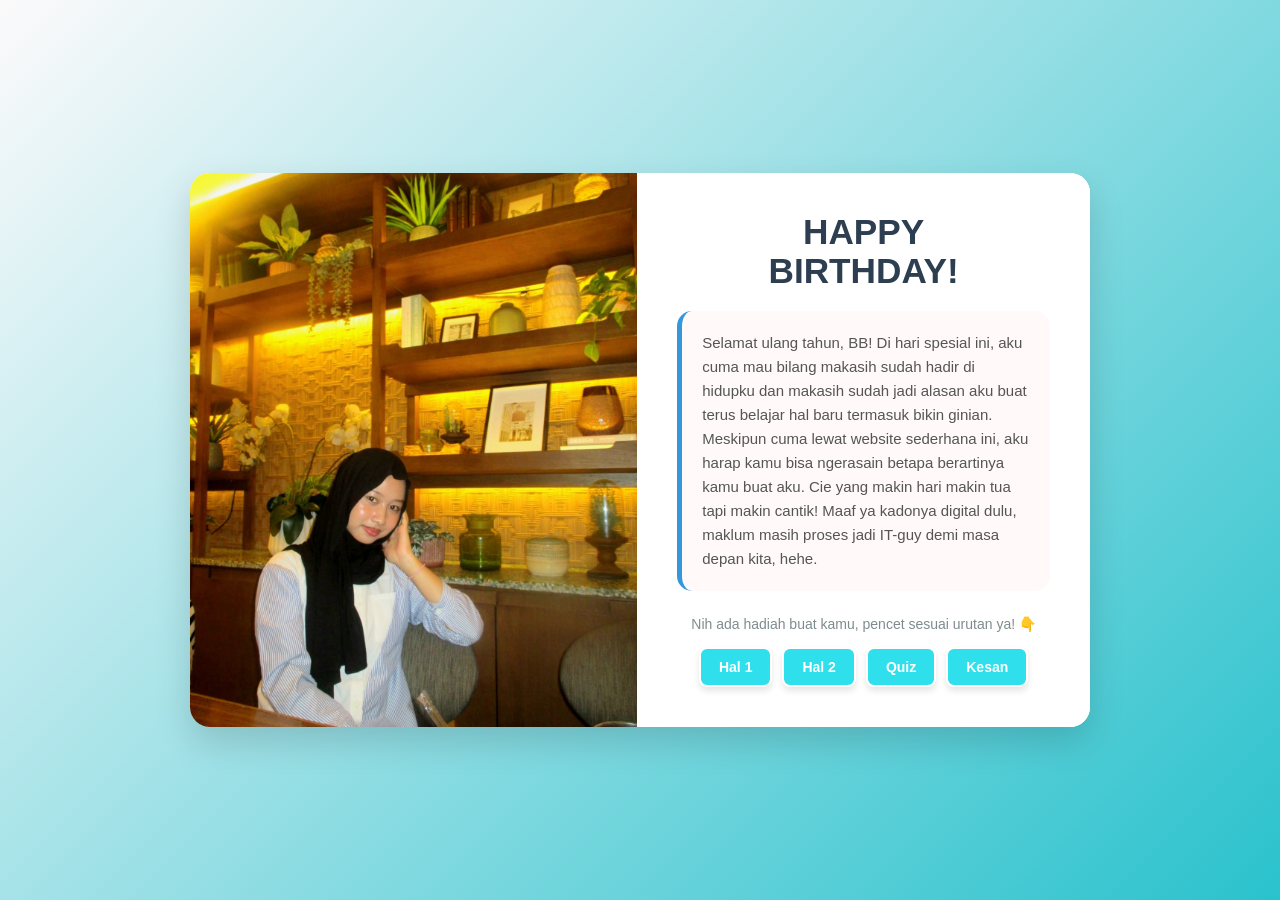
==== commit ee371b2e: "kz" ====
--- a/flower.html
+++ b/flower.html
@@ -4,358 +4,169 @@
     <meta charset="UTF-8">
     <meta http-equiv="X-UA-Compatible" content="IE=edge">
     <meta name="viewport" content="width=device-width, initial-scale=1.0">
-    <link rel="stylesheet" href="css/main.css">
     <link rel="icon" href="img/flowers.png" type="image/x-icon">
-    <title>flowers</title>
-    <link rel="stylesheet" href="https://cdnjs.cloudflare.com/ajax/libs/font-awesome/6.0.0/css/all.min.css">
+    <title>Happy Birthday Mirla!</title>
+    <style>
+        /* --- RESET & BASE STYLE --- */
+        * {
+            margin: 0;
+            padding: 0;
+            box-sizing: border-box;
+        }
+
+        body {
+            font-family: 'Segoe UI', Tahoma, Geneva, Verdana, sans-serif;
+            min-height: 100vh;
+            display: flex;
+            justify-content: center;
+            align-items: center;
+            /* Background luar dibuat soft agar fokus ke card */
+            background: linear-gradient(135deg, #fcfafb 0%, #2ac2cd 100%);
+            padding: 20px;
+        }
+
+        /* --- CONTAINER UTAMA (CARD) --- */
+        .main-card {
+            display: flex;
+            flex-direction: row; /* Membagi dua sisi: kiri & kanan */
+            background-color: white;
+            width: 100%;
+            max-width: 900px;
+            min-height: 500px;
+            border-radius: 20px;
+            overflow: hidden;
+            box-shadow: 0 15px 35px rgba(0, 0, 0, 0.15);
+        }
+
+        /* --- SISI KIRI: FOTO --- */
+        .photo-side {
+            flex: 1.2; /* Sedikit lebih lebar untuk foto */
+            background-image: url('mirla.jpeg'); /* Nama file foto kamu */
+            background-size: cover;
+            background-position: center;
+            position: relative;
+        }
+
+        /* --- SISI KANAN: TEKS & TOMBOL --- */
+        .content-side {
+            flex: 1;
+            padding: 40px;
+            display: flex;
+            flex-direction: column;
+            justify-content: center;
+            text-align: center;
+            background-color: #ffffff;
+        }
+
+        .greetings {
+            font-size: 2.2rem;
+            font-weight: 800;
+            color: #2c3e50;
+            margin-bottom: 20px;
+            line-height: 1.1;
+        }
+
+        .message-box {
+            background-color: #fff9f9;
+            padding: 20px;
+            border-radius: 15px;
+            border-left: 5px solid #3498db;
+            margin-bottom: 25px;
+            text-align: left;
+        }
+
+        .message-box p {
+            font-size: 15px;
+            color: #555;
+            line-height: 1.6;
+        }
+
+        .description {
+            font-size: 14px;
+            color: #7f8c8d;
+            margin-bottom: 15px;
+            font-weight: 500;
+        }
+
+        /* --- MENU TOMBOL (Gaya asli kamu) --- */
+        .menu-container {
+            display: flex;
+            flex-wrap: wrap;
+            justify-content: center;
+            gap: 10px;
+        }
+
+        button {
+            background-color: #2fe0ec; /* Biru tetap sesuai keinginanmu */
+            color: white;
+            border: 2px solid #ffffff;
+            padding: 10px 18px;
+            border-radius: 8px;
+            font-family: 'Segoe UI', sans-serif;
+            font-size: 14px;
+            font-weight: 600;
+            cursor: pointer;
+            transition: all 0.3s ease;
+            box-shadow: 0 4px 6px rgba(0,0,0,0.1);
+            outline: none;
+        }
+
+        button:hover {
+            background-color: #2980b9;
+            transform: translateY(-3px);
+            box-shadow: 0 6px 12px rgba(0,0,0,0.2);
+        }
+
+        /* --- RESPONSIVE UNTUK HP --- */
+        @media (max-width: 768px) {
+            .main-card {
+                flex-direction: column; /* Foto jadi di atas, teks di bawah */
+                max-width: 400px;
+            }
+
+            .photo-side {
+                height: 300px;
+                flex: none;
+            }
+
+            .content-side {
+                padding: 30px 20px;
+            }
+
+            .greetings {
+                font-size: 1.8rem;
+            }
+        }
+    </style>
 </head>
-<body class="container">
+<body>
 
-<img src="hbdd.jpg" class="img kiri-atas">
-<img src="hbdd.jpg" class="img kiri-bawah">
-<img src="hbdd.jpg" class="img kanan-atas">
-<img src="hbdd.jpg" class="img kanan-bawah">
-<img src="hbdd.jpg" class="img kiri-tengah">
-<img src="hbdd.jpg" class="img kanan-tengah">
-<img src="hbdd.jpg" class="img atas-tengah">
+    <div class="main-card">
+        <div class="photo-side"></div>
 
+        <div class="content-side">
+            <div class="greetings">
+                HAPPY <br> BIRTHDAY!
+            </div>
 
-  <!-- Pembuat code: https://codepen.io/mdusmanansari/pen/BamepLe -->
-    <div class="night"></div>
-    <div class="flowers">
-      <div class="flower flower--1">
-        <div class="flower__leafs flower__leafs--1">
-          <div class="flower__leaf flower__leaf--1"></div>
-          <div class="flower__leaf flower__leaf--2"></div>
-          <div class="flower__leaf flower__leaf--3"></div>
-          <div class="flower__leaf flower__leaf--4"></div>
-          <div class="flower__white-circle"></div>
-  
-          <div class="flower__light flower__light--1"></div>
-          <div class="flower__light flower__light--2"></div>
-          <div class="flower__light flower__light--3"></div>
-          <div class="flower__light flower__light--4"></div>
-          <div class="flower__light flower__light--5"></div>
-          <div class="flower__light flower__light--6"></div>
-          <div class="flower__light flower__light--7"></div>
-          <div class="flower__light flower__light--8"></div>
-  
+            <div class="message-box">
+                <p>
+                    Selamat ulang tahun, BB! Di hari spesial ini, aku cuma mau bilang makasih sudah hadir di hidupku dan makasih sudah jadi alasan aku buat terus belajar hal baru termasuk bikin ginian. 
+                    Meskipun cuma lewat website sederhana ini, aku harap kamu bisa ngerasain betapa berartinya kamu buat aku. 
+                    Cie yang makin hari makin tua tapi makin cantik! Maaf ya kadonya digital dulu, maklum masih proses jadi IT-guy demi masa depan kita, hehe.
+                </p>
+            </div>
+
+            <p class="description">Nih ada hadiah buat kamu, pencet sesuai urutan ya! 👇</p>
+
+            <div class="menu-container">
+                <button onclick="window.location.href='kata.html'">Hal 1</button>
+                <button onclick="window.location.href='flower.html'">Hal 2</button>
+                <button onclick="window.location.href='tekateki.html'">Quiz</button>
+                <button onclick="window.location.href='pesan.html'">Kesan</button>
+            </div>
         </div>
-        <div class="flower__line">
-          <div class="flower__line__leaf flower__line__leaf--1"></div>
-          <div class="flower__line__leaf flower__line__leaf--2"></div>
-          <div class="flower__line__leaf flower__line__leaf--3"></div>
-          <div class="flower__line__leaf flower__line__leaf--4"></div>
-          <div class="flower__line__leaf flower__line__leaf--5"></div>
-          <div class="flower__line__leaf flower__line__leaf--6"></div>
-        </div>
-      </div>
-  
-      <div class="flower flower--2">
-        <div class="flower__leafs flower__leafs--2">
-          <div class="flower__leaf flower__leaf--1"></div>
-          <div class="flower__leaf flower__leaf--2"></div>
-          <div class="flower__leaf flower__leaf--3"></div>
-          <div class="flower__leaf flower__leaf--4"></div>
-          <div class="flower__white-circle"></div>
-  
-          <div class="flower__light flower__light--1"></div>
-          <div class="flower__light flower__light--2"></div>
-          <div class="flower__light flower__light--3"></div>
-          <div class="flower__light flower__light--4"></div>
-          <div class="flower__light flower__light--5"></div>
-          <div class="flower__light flower__light--6"></div>
-          <div class="flower__light flower__light--7"></div>
-          <div class="flower__light flower__light--8"></div>
-  
-        </div>
-        <div class="flower__line">
-          <div class="flower__line__leaf flower__line__leaf--1"></div>
-          <div class="flower__line__leaf flower__line__leaf--2"></div>
-          <div class="flower__line__leaf flower__line__leaf--3"></div>
-          <div class="flower__line__leaf flower__line__leaf--4"></div>
-        </div>
-      </div>
-  
-      <div class="flower flower--3">
-        <div class="flower__leafs flower__leafs--3">
-          <div class="flower__leaf flower__leaf--1"></div>
-          <div class="flower__leaf flower__leaf--2"></div>
-          <div class="flower__leaf flower__leaf--3"></div>
-          <div class="flower__leaf flower__leaf--4"></div>
-          <div class="flower__white-circle"></div>
-  
-          <div class="flower__light flower__light--1"></div>
-          <div class="flower__light flower__light--2"></div>
-          <div class="flower__light flower__light--3"></div>
-          <div class="flower__light flower__light--4"></div>
-          <div class="flower__light flower__light--5"></div>
-          <div class="flower__light flower__light--6"></div>
-          <div class="flower__light flower__light--7"></div>
-          <div class="flower__light flower__light--8"></div>
-  
-        </div>
-        <div class="flower__line">
-          <div class="flower__line__leaf flower__line__leaf--1"></div>
-          <div class="flower__line__leaf flower__line__leaf--2"></div>
-          <div class="flower__line__leaf flower__line__leaf--3"></div>
-          <div class="flower__line__leaf flower__line__leaf--4"></div>
-        </div>
-      </div>
-  
-      <div class="grow-ans" style="--d:1.2s">
-        <div class="flower__g-long">
-          <div class="flower__g-long__top"></div>
-          <div class="flower__g-long__bottom"></div>
-        </div>
-      </div>
-  
-      <div class="growing-grass">
-        <div class="flower__grass flower__grass--1">
-          <div class="flower__grass--top"></div>
-          <div class="flower__grass--bottom"></div>
-          <div class="flower__grass__leaf flower__grass__leaf--1"></div>
-          <div class="flower__grass__leaf flower__grass__leaf--2"></div>
-          <div class="flower__grass__leaf flower__grass__leaf--3"></div>
-          <div class="flower__grass__leaf flower__grass__leaf--4"></div>
-          <div class="flower__grass__leaf flower__grass__leaf--5"></div>
-          <div class="flower__grass__leaf flower__grass__leaf--6"></div>
-          <div class="flower__grass__leaf flower__grass__leaf--7"></div>
-          <div class="flower__grass__leaf flower__grass__leaf--8"></div>
-          <div class="flower__grass__overlay"></div>
-        </div>
-      </div>
-  
-      <div class="growing-grass">
-        <div class="flower__grass flower__grass--2">
-          <div class="flower__grass--top"></div>
-          <div class="flower__grass--bottom"></div>
-          <div class="flower__grass__leaf flower__grass__leaf--1"></div>
-          <div class="flower__grass__leaf flower__grass__leaf--2"></div>
-          <div class="flower__grass__leaf flower__grass__leaf--3"></div>
-          <div class="flower__grass__leaf flower__grass__leaf--4"></div>
-          <div class="flower__grass__leaf flower__grass__leaf--5"></div>
-          <div class="flower__grass__leaf flower__grass__leaf--6"></div>
-          <div class="flower__grass__leaf flower__grass__leaf--7"></div>
-          <div class="flower__grass__leaf flower__grass__leaf--8"></div>
-          <div class="flower__grass__overlay"></div>
-        </div>
-      </div>
-  
-      <div class="grow-ans" style="--d:2.4s">
-        <div class="flower__g-right flower__g-right--1">
-          <div class="leaf"></div>
-        </div>
-      </div>
-  
-      <div class="grow-ans" style="--d:2.8s">
-        <div class="flower__g-right flower__g-right--2">
-          <div class="leaf"></div>
-        </div>
-      </div>
-  
-      <div class="grow-ans" style="--d:2.8s">
-        <div class="flower__g-front">
-          <div class="flower__g-front__leaf-wrapper flower__g-front__leaf-wrapper--1">
-            <div class="flower__g-front__leaf"></div>
-          </div>
-          <div class="flower__g-front__leaf-wrapper flower__g-front__leaf-wrapper--2">
-            <div class="flower__g-front__leaf"></div>
-          </div>
-          <div class="flower__g-front__leaf-wrapper flower__g-front__leaf-wrapper--3">
-            <div class="flower__g-front__leaf"></div>
-          </div>
-          <div class="flower__g-front__leaf-wrapper flower__g-front__leaf-wrapper--4">
-            <div class="flower__g-front__leaf"></div>
-          </div>
-          <div class="flower__g-front__leaf-wrapper flower__g-front__leaf-wrapper--5">
-            <div class="flower__g-front__leaf"></div>
-          </div>
-          <div class="flower__g-front__leaf-wrapper flower__g-front__leaf-wrapper--6">
-            <div class="flower__g-front__leaf"></div>
-          </div>
-          <div class="flower__g-front__leaf-wrapper flower__g-front__leaf-wrapper--7">
-            <div class="flower__g-front__leaf"></div>
-          </div>
-          <div class="flower__g-front__leaf-wrapper flower__g-front__leaf-wrapper--8">
-            <div class="flower__g-front__leaf"></div>
-          </div>
-          <div class="flower__g-front__line"></div>
-        </div>
-      </div>
-  
-      <div class="grow-ans" style="--d:3.2s">
-        <div class="flower__g-fr">
-          <div class="leaf"></div>
-          <div class="flower__g-fr__leaf flower__g-fr__leaf--1"></div>
-          <div class="flower__g-fr__leaf flower__g-fr__leaf--2"></div>
-          <div class="flower__g-fr__leaf flower__g-fr__leaf--3"></div>
-          <div class="flower__g-fr__leaf flower__g-fr__leaf--4"></div>
-          <div class="flower__g-fr__leaf flower__g-fr__leaf--5"></div>
-          <div class="flower__g-fr__leaf flower__g-fr__leaf--6"></div>
-          <div class="flower__g-fr__leaf flower__g-fr__leaf--7"></div>
-          <div class="flower__g-fr__leaf flower__g-fr__leaf--8"></div>
-        </div>
-      </div>
-  
-      <div class="long-g long-g--0">
-        <div class="grow-ans" style="--d:3s">
-          <div class="leaf leaf--0"></div>
-        </div>
-        <div class="grow-ans" style="--d:2.2s">
-          <div class="leaf leaf--1"></div>
-        </div>
-        <div class="grow-ans" style="--d:3.4s">
-          <div class="leaf leaf--2"></div>
-        </div>
-        <div class="grow-ans" style="--d:3.6s">
-          <div class="leaf leaf--3"></div>
-        </div>
-      </div>
-  
-      <div class="long-g long-g--1">
-        <div class="grow-ans" style="--d:3.6s">
-          <div class="leaf leaf--0"></div>
-        </div>
-        <div class="grow-ans" style="--d:3.8s">
-          <div class="leaf leaf--1"></div>
-        </div>
-        <div class="grow-ans" style="--d:4s">
-          <div class="leaf leaf--2"></div>
-        </div>
-        <div class="grow-ans" style="--d:4.2s">
-          <div class="leaf leaf--3"></div>
-        </div>
-      </div>
-  
-      <div class="long-g long-g--2">
-        <div class="grow-ans" style="--d:4s">
-          <div class="leaf leaf--0"></div>
-        </div>
-        <div class="grow-ans" style="--d:4.2s">
-          <div class="leaf leaf--1"></div>
-        </div>
-        <div class="grow-ans" style="--d:4.4s">
-          <div class="leaf leaf--2"></div>
-        </div>
-        <div class="grow-ans" style="--d:4.6s">
-          <div class="leaf leaf--3"></div>
-        </div>
-      </div>
-  
-      <div class="long-g long-g--3">
-        <div class="grow-ans" style="--d:4s">
-          <div class="leaf leaf--0"></div>
-        </div>
-        <div class="grow-ans" style="--d:4.2s">
-          <div class="leaf leaf--1"></div>
-        </div>
-        <div class="grow-ans" style="--d:3s">
-          <div class="leaf leaf--2"></div>
-        </div>
-        <div class="grow-ans" style="--d:3.6s">
-          <div class="leaf leaf--3"></div>
-        </div>
-      </div>
-  
-      <div class="long-g long-g--4">
-        <div class="grow-ans" style="--d:4s">
-          <div class="leaf leaf--0"></div>
-        </div>
-        <div class="grow-ans" style="--d:4.2s">
-          <div class="leaf leaf--1"></div>
-        </div>
-        <div class="grow-ans" style="--d:3s">
-          <div class="leaf leaf--2"></div>
-        </div>
-        <div class="grow-ans" style="--d:3.6s">
-          <div class="leaf leaf--3"></div>
-        </div>
-      </div>
-  
-      <div class="long-g long-g--5">
-        <div class="grow-ans" style="--d:4s">
-          <div class="leaf leaf--0"></div>
-        </div>
-        <div class="grow-ans" style="--d:4.2s">
-          <div class="leaf leaf--1"></div>
-        </div>
-        <div class="grow-ans" style="--d:3s">
-          <div class="leaf leaf--2"></div>
-        </div>
-        <div class="grow-ans" style="--d:3.6s">
-          <div class="leaf leaf--3"></div>
-        </div>
-      </div>
-  
-      <div class="long-g long-g--6">
-        <div class="grow-ans" style="--d:4.2s">
-          <div class="leaf leaf--0"></div>
-        </div>
-        <div class="grow-ans" style="--d:4.4s">
-          <div class="leaf leaf--1"></div>
-        </div>
-        <div class="grow-ans" style="--d:4.6s">
-          <div class="leaf leaf--2"></div>
-        </div>
-        <div class="grow-ans" style="--d:4.8s">
-          <div class="leaf leaf--3"></div>
-        </div>
-      </div>
-  
-      <div class="long-g long-g--7">
-        <div class="grow-ans" style="--d:3s">
-          <div class="leaf leaf--0"></div>
-        </div>
-        <div class="grow-ans" style="--d:3.2s">
-          <div class="leaf leaf--1"></div>
-        </div>
-        <div class="grow-ans" style="--d:3.5s">
-          <div class="leaf leaf--2"></div>
-        </div>
-        <div class="grow-ans" style="--d:3.6s">
-          <div class="leaf leaf--3"></div>
-        </div>
-      </div>
     </div>
-    <script src="main.js"></script>
-    <style>
-    .nav-container {
-        position: fixed;
-        bottom: 30px;
-        left: 50%;
-        transform: translateX(-50%);
-        z-index: 9999;
-    }
-    .nav-btn {
-        display: flex;
-        align-items: center;
-        gap: 10px;
-        padding: 12px 25px;
-        background: rgba(255, 255, 255, 0.1);
-        backdrop-filter: blur(10px);
-        -webkit-backdrop-filter: blur(10px);
-        border: 1px solid rgba(255, 255, 255, 0.3);
-        border-radius: 50px;
-        color: white;
-        text-decoration: none;
-        font-family: 'Segoe UI', sans-serif;
-        font-weight: 600;
-        transition: all 0.3s ease;
-        box-shadow: 0 8px 32px rgba(0, 0, 0, 0.3);
-    }
-    .nav-btn:hover {
-        background: white;
-        color: #ff6b6b;
-        transform: translateY(-5px);
-    }
-</style>
 
-<div class="nav-container">
-    <a href="index.html" class="nav-btn">
-        <i class="fas fa-house-chimney"></i>
-        <span>Back to Home</span>
-    </a>
-</div>
-  </body>
+</body>
 </html>
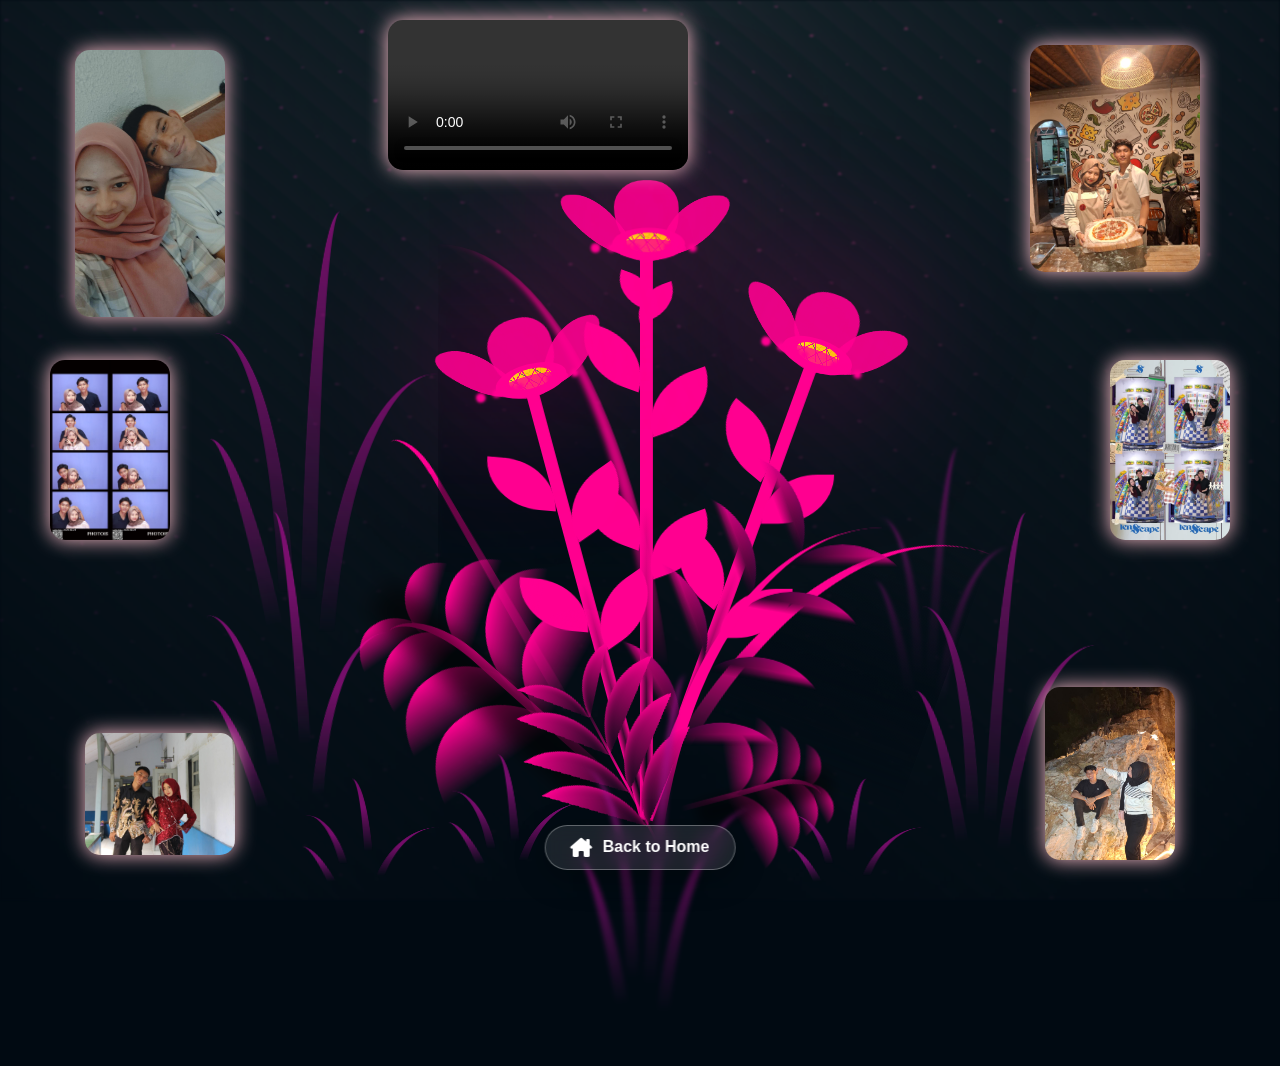
==== commit 4eda57da: "aw" ====
--- a/flower.html
+++ b/flower.html
@@ -4,169 +4,358 @@
     <meta charset="UTF-8">
     <meta http-equiv="X-UA-Compatible" content="IE=edge">
     <meta name="viewport" content="width=device-width, initial-scale=1.0">
+    <link rel="stylesheet" href="css/main.css">
     <link rel="icon" href="img/flowers.png" type="image/x-icon">
-    <title>Happy Birthday Mirla!</title>
+    <title>flowers</title>
+    <link rel="stylesheet" href="https://cdnjs.cloudflare.com/ajax/libs/font-awesome/6.0.0/css/all.min.css">
+</head>
+<body class="container">
+
+<img src="firstdate.jpeg" class="img kiri-atas">
+<img src="prewed.jpeg" class="img kiri-bawah">
+<img src="pizza.jpeg" class="img kanan-atas">
+<img src="therock.jpeg" class="img kanan-bawah">
+<img src="potobot.jpeg" class="img kiri-tengah">
+<img src="lenskep.jpeg" class="img kanan-tengah">
+<video src="video.mp4" class="img atas-tengah" controls></video>
+
+
+  <!-- Pembuat code: https://codepen.io/mdusmanansari/pen/BamepLe -->
+    <div class="night"></div>
+    <div class="flowers">
+      <div class="flower flower--1">
+        <div class="flower__leafs flower__leafs--1">
+          <div class="flower__leaf flower__leaf--1"></div>
+          <div class="flower__leaf flower__leaf--2"></div>
+          <div class="flower__leaf flower__leaf--3"></div>
+          <div class="flower__leaf flower__leaf--4"></div>
+          <div class="flower__white-circle"></div>
+  
+          <div class="flower__light flower__light--1"></div>
+          <div class="flower__light flower__light--2"></div>
+          <div class="flower__light flower__light--3"></div>
+          <div class="flower__light flower__light--4"></div>
+          <div class="flower__light flower__light--5"></div>
+          <div class="flower__light flower__light--6"></div>
+          <div class="flower__light flower__light--7"></div>
+          <div class="flower__light flower__light--8"></div>
+  
+        </div>
+        <div class="flower__line">
+          <div class="flower__line__leaf flower__line__leaf--1"></div>
+          <div class="flower__line__leaf flower__line__leaf--2"></div>
+          <div class="flower__line__leaf flower__line__leaf--3"></div>
+          <div class="flower__line__leaf flower__line__leaf--4"></div>
+          <div class="flower__line__leaf flower__line__leaf--5"></div>
+          <div class="flower__line__leaf flower__line__leaf--6"></div>
+        </div>
+      </div>
+  
+      <div class="flower flower--2">
+        <div class="flower__leafs flower__leafs--2">
+          <div class="flower__leaf flower__leaf--1"></div>
+          <div class="flower__leaf flower__leaf--2"></div>
+          <div class="flower__leaf flower__leaf--3"></div>
+          <div class="flower__leaf flower__leaf--4"></div>
+          <div class="flower__white-circle"></div>
+  
+          <div class="flower__light flower__light--1"></div>
+          <div class="flower__light flower__light--2"></div>
+          <div class="flower__light flower__light--3"></div>
+          <div class="flower__light flower__light--4"></div>
+          <div class="flower__light flower__light--5"></div>
+          <div class="flower__light flower__light--6"></div>
+          <div class="flower__light flower__light--7"></div>
+          <div class="flower__light flower__light--8"></div>
+  
+        </div>
+        <div class="flower__line">
+          <div class="flower__line__leaf flower__line__leaf--1"></div>
+          <div class="flower__line__leaf flower__line__leaf--2"></div>
+          <div class="flower__line__leaf flower__line__leaf--3"></div>
+          <div class="flower__line__leaf flower__line__leaf--4"></div>
+        </div>
+      </div>
+  
+      <div class="flower flower--3">
+        <div class="flower__leafs flower__leafs--3">
+          <div class="flower__leaf flower__leaf--1"></div>
+          <div class="flower__leaf flower__leaf--2"></div>
+          <div class="flower__leaf flower__leaf--3"></div>
+          <div class="flower__leaf flower__leaf--4"></div>
+          <div class="flower__white-circle"></div>
+  
+          <div class="flower__light flower__light--1"></div>
+          <div class="flower__light flower__light--2"></div>
+          <div class="flower__light flower__light--3"></div>
+          <div class="flower__light flower__light--4"></div>
+          <div class="flower__light flower__light--5"></div>
+          <div class="flower__light flower__light--6"></div>
+          <div class="flower__light flower__light--7"></div>
+          <div class="flower__light flower__light--8"></div>
+  
+        </div>
+        <div class="flower__line">
+          <div class="flower__line__leaf flower__line__leaf--1"></div>
+          <div class="flower__line__leaf flower__line__leaf--2"></div>
+          <div class="flower__line__leaf flower__line__leaf--3"></div>
+          <div class="flower__line__leaf flower__line__leaf--4"></div>
+        </div>
+      </div>
+  
+      <div class="grow-ans" style="--d:1.2s">
+        <div class="flower__g-long">
+          <div class="flower__g-long__top"></div>
+          <div class="flower__g-long__bottom"></div>
+        </div>
+      </div>
+  
+      <div class="growing-grass">
+        <div class="flower__grass flower__grass--1">
+          <div class="flower__grass--top"></div>
+          <div class="flower__grass--bottom"></div>
+          <div class="flower__grass__leaf flower__grass__leaf--1"></div>
+          <div class="flower__grass__leaf flower__grass__leaf--2"></div>
+          <div class="flower__grass__leaf flower__grass__leaf--3"></div>
+          <div class="flower__grass__leaf flower__grass__leaf--4"></div>
+          <div class="flower__grass__leaf flower__grass__leaf--5"></div>
+          <div class="flower__grass__leaf flower__grass__leaf--6"></div>
+          <div class="flower__grass__leaf flower__grass__leaf--7"></div>
+          <div class="flower__grass__leaf flower__grass__leaf--8"></div>
+          <div class="flower__grass__overlay"></div>
+        </div>
+      </div>
+  
+      <div class="growing-grass">
+        <div class="flower__grass flower__grass--2">
+          <div class="flower__grass--top"></div>
+          <div class="flower__grass--bottom"></div>
+          <div class="flower__grass__leaf flower__grass__leaf--1"></div>
+          <div class="flower__grass__leaf flower__grass__leaf--2"></div>
+          <div class="flower__grass__leaf flower__grass__leaf--3"></div>
+          <div class="flower__grass__leaf flower__grass__leaf--4"></div>
+          <div class="flower__grass__leaf flower__grass__leaf--5"></div>
+          <div class="flower__grass__leaf flower__grass__leaf--6"></div>
+          <div class="flower__grass__leaf flower__grass__leaf--7"></div>
+          <div class="flower__grass__leaf flower__grass__leaf--8"></div>
+          <div class="flower__grass__overlay"></div>
+        </div>
+      </div>
+  
+      <div class="grow-ans" style="--d:2.4s">
+        <div class="flower__g-right flower__g-right--1">
+          <div class="leaf"></div>
+        </div>
+      </div>
+  
+      <div class="grow-ans" style="--d:2.8s">
+        <div class="flower__g-right flower__g-right--2">
+          <div class="leaf"></div>
+        </div>
+      </div>
+  
+      <div class="grow-ans" style="--d:2.8s">
+        <div class="flower__g-front">
+          <div class="flower__g-front__leaf-wrapper flower__g-front__leaf-wrapper--1">
+            <div class="flower__g-front__leaf"></div>
+          </div>
+          <div class="flower__g-front__leaf-wrapper flower__g-front__leaf-wrapper--2">
+            <div class="flower__g-front__leaf"></div>
+          </div>
+          <div class="flower__g-front__leaf-wrapper flower__g-front__leaf-wrapper--3">
+            <div class="flower__g-front__leaf"></div>
+          </div>
+          <div class="flower__g-front__leaf-wrapper flower__g-front__leaf-wrapper--4">
+            <div class="flower__g-front__leaf"></div>
+          </div>
+          <div class="flower__g-front__leaf-wrapper flower__g-front__leaf-wrapper--5">
+            <div class="flower__g-front__leaf"></div>
+          </div>
+          <div class="flower__g-front__leaf-wrapper flower__g-front__leaf-wrapper--6">
+            <div class="flower__g-front__leaf"></div>
+          </div>
+          <div class="flower__g-front__leaf-wrapper flower__g-front__leaf-wrapper--7">
+            <div class="flower__g-front__leaf"></div>
+          </div>
+          <div class="flower__g-front__leaf-wrapper flower__g-front__leaf-wrapper--8">
+            <div class="flower__g-front__leaf"></div>
+          </div>
+          <div class="flower__g-front__line"></div>
+        </div>
+      </div>
+  
+      <div class="grow-ans" style="--d:3.2s">
+        <div class="flower__g-fr">
+          <div class="leaf"></div>
+          <div class="flower__g-fr__leaf flower__g-fr__leaf--1"></div>
+          <div class="flower__g-fr__leaf flower__g-fr__leaf--2"></div>
+          <div class="flower__g-fr__leaf flower__g-fr__leaf--3"></div>
+          <div class="flower__g-fr__leaf flower__g-fr__leaf--4"></div>
+          <div class="flower__g-fr__leaf flower__g-fr__leaf--5"></div>
+          <div class="flower__g-fr__leaf flower__g-fr__leaf--6"></div>
+          <div class="flower__g-fr__leaf flower__g-fr__leaf--7"></div>
+          <div class="flower__g-fr__leaf flower__g-fr__leaf--8"></div>
+        </div>
+      </div>
+  
+      <div class="long-g long-g--0">
+        <div class="grow-ans" style="--d:3s">
+          <div class="leaf leaf--0"></div>
+        </div>
+        <div class="grow-ans" style="--d:2.2s">
+          <div class="leaf leaf--1"></div>
+        </div>
+        <div class="grow-ans" style="--d:3.4s">
+          <div class="leaf leaf--2"></div>
+        </div>
+        <div class="grow-ans" style="--d:3.6s">
+          <div class="leaf leaf--3"></div>
+        </div>
+      </div>
+  
+      <div class="long-g long-g--1">
+        <div class="grow-ans" style="--d:3.6s">
+          <div class="leaf leaf--0"></div>
+        </div>
+        <div class="grow-ans" style="--d:3.8s">
+          <div class="leaf leaf--1"></div>
+        </div>
+        <div class="grow-ans" style="--d:4s">
+          <div class="leaf leaf--2"></div>
+        </div>
+        <div class="grow-ans" style="--d:4.2s">
+          <div class="leaf leaf--3"></div>
+        </div>
+      </div>
+  
+      <div class="long-g long-g--2">
+        <div class="grow-ans" style="--d:4s">
+          <div class="leaf leaf--0"></div>
+        </div>
+        <div class="grow-ans" style="--d:4.2s">
+          <div class="leaf leaf--1"></div>
+        </div>
+        <div class="grow-ans" style="--d:4.4s">
+          <div class="leaf leaf--2"></div>
+        </div>
+        <div class="grow-ans" style="--d:4.6s">
+          <div class="leaf leaf--3"></div>
+        </div>
+      </div>
+  
+      <div class="long-g long-g--3">
+        <div class="grow-ans" style="--d:4s">
+          <div class="leaf leaf--0"></div>
+        </div>
+        <div class="grow-ans" style="--d:4.2s">
+          <div class="leaf leaf--1"></div>
+        </div>
+        <div class="grow-ans" style="--d:3s">
+          <div class="leaf leaf--2"></div>
+        </div>
+        <div class="grow-ans" style="--d:3.6s">
+          <div class="leaf leaf--3"></div>
+        </div>
+      </div>
+  
+      <div class="long-g long-g--4">
+        <div class="grow-ans" style="--d:4s">
+          <div class="leaf leaf--0"></div>
+        </div>
+        <div class="grow-ans" style="--d:4.2s">
+          <div class="leaf leaf--1"></div>
+        </div>
+        <div class="grow-ans" style="--d:3s">
+          <div class="leaf leaf--2"></div>
+        </div>
+        <div class="grow-ans" style="--d:3.6s">
+          <div class="leaf leaf--3"></div>
+        </div>
+      </div>
+  
+      <div class="long-g long-g--5">
+        <div class="grow-ans" style="--d:4s">
+          <div class="leaf leaf--0"></div>
+        </div>
+        <div class="grow-ans" style="--d:4.2s">
+          <div class="leaf leaf--1"></div>
+        </div>
+        <div class="grow-ans" style="--d:3s">
+          <div class="leaf leaf--2"></div>
+        </div>
+        <div class="grow-ans" style="--d:3.6s">
+          <div class="leaf leaf--3"></div>
+        </div>
+      </div>
+  
+      <div class="long-g long-g--6">
+        <div class="grow-ans" style="--d:4.2s">
+          <div class="leaf leaf--0"></div>
+        </div>
+        <div class="grow-ans" style="--d:4.4s">
+          <div class="leaf leaf--1"></div>
+        </div>
+        <div class="grow-ans" style="--d:4.6s">
+          <div class="leaf leaf--2"></div>
+        </div>
+        <div class="grow-ans" style="--d:4.8s">
+          <div class="leaf leaf--3"></div>
+        </div>
+      </div>
+  
+      <div class="long-g long-g--7">
+        <div class="grow-ans" style="--d:3s">
+          <div class="leaf leaf--0"></div>
+        </div>
+        <div class="grow-ans" style="--d:3.2s">
+          <div class="leaf leaf--1"></div>
+        </div>
+        <div class="grow-ans" style="--d:3.5s">
+          <div class="leaf leaf--2"></div>
+        </div>
+        <div class="grow-ans" style="--d:3.6s">
+          <div class="leaf leaf--3"></div>
+        </div>
+      </div>
+    </div>
+    <script src="main.js"></script>
     <style>
-        /* --- RESET & BASE STYLE --- */
-        * {
-            margin: 0;
-            padding: 0;
-            box-sizing: border-box;
-        }
+    .nav-container {
+        position: fixed;
+        bottom: 30px;
+        left: 50%;
+        transform: translateX(-50%);
+        z-index: 9999;
+    }
+    .nav-btn {
+        display: flex;
+        align-items: center;
+        gap: 10px;
+        padding: 12px 25px;
+        background: rgba(255, 255, 255, 0.1);
+        backdrop-filter: blur(10px);
+        -webkit-backdrop-filter: blur(10px);
+        border: 1px solid rgba(255, 255, 255, 0.3);
+        border-radius: 50px;
+        color: white;
+        text-decoration: none;
+        font-family: 'Segoe UI', sans-serif;
+        font-weight: 600;
+        transition: all 0.3s ease;
+        box-shadow: 0 8px 32px rgba(0, 0, 0, 0.3);
+    }
+    .nav-btn:hover {
+        background: white;
+        color: #ff6b6b;
+        transform: translateY(-5px);
+    }
+</style>
 
-        body {
-            font-family: 'Segoe UI', Tahoma, Geneva, Verdana, sans-serif;
-            min-height: 100vh;
-            display: flex;
-            justify-content: center;
-            align-items: center;
-            /* Background luar dibuat soft agar fokus ke card */
-            background: linear-gradient(135deg, #fcfafb 0%, #2ac2cd 100%);
-            padding: 20px;
-        }
-
-        /* --- CONTAINER UTAMA (CARD) --- */
-        .main-card {
-            display: flex;
-            flex-direction: row; /* Membagi dua sisi: kiri & kanan */
-            background-color: white;
-            width: 100%;
-            max-width: 900px;
-            min-height: 500px;
-            border-radius: 20px;
-            overflow: hidden;
-            box-shadow: 0 15px 35px rgba(0, 0, 0, 0.15);
-        }
-
-        /* --- SISI KIRI: FOTO --- */
-        .photo-side {
-            flex: 1.2; /* Sedikit lebih lebar untuk foto */
-            background-image: url('mirla.jpeg'); /* Nama file foto kamu */
-            background-size: cover;
-            background-position: center;
-            position: relative;
-        }
-
-        /* --- SISI KANAN: TEKS & TOMBOL --- */
-        .content-side {
-            flex: 1;
-            padding: 40px;
-            display: flex;
-            flex-direction: column;
-            justify-content: center;
-            text-align: center;
-            background-color: #ffffff;
-        }
-
-        .greetings {
-            font-size: 2.2rem;
-            font-weight: 800;
-            color: #2c3e50;
-            margin-bottom: 20px;
-            line-height: 1.1;
-        }
-
-        .message-box {
-            background-color: #fff9f9;
-            padding: 20px;
-            border-radius: 15px;
-            border-left: 5px solid #3498db;
-            margin-bottom: 25px;
-            text-align: left;
-        }
-
-        .message-box p {
-            font-size: 15px;
-            color: #555;
-            line-height: 1.6;
-        }
-
-        .description {
-            font-size: 14px;
-            color: #7f8c8d;
-            margin-bottom: 15px;
-            font-weight: 500;
-        }
-
-        /* --- MENU TOMBOL (Gaya asli kamu) --- */
-        .menu-container {
-            display: flex;
-            flex-wrap: wrap;
-            justify-content: center;
-            gap: 10px;
-        }
-
-        button {
-            background-color: #2fe0ec; /* Biru tetap sesuai keinginanmu */
-            color: white;
-            border: 2px solid #ffffff;
-            padding: 10px 18px;
-            border-radius: 8px;
-            font-family: 'Segoe UI', sans-serif;
-            font-size: 14px;
-            font-weight: 600;
-            cursor: pointer;
-            transition: all 0.3s ease;
-            box-shadow: 0 4px 6px rgba(0,0,0,0.1);
-            outline: none;
-        }
-
-        button:hover {
-            background-color: #2980b9;
-            transform: translateY(-3px);
-            box-shadow: 0 6px 12px rgba(0,0,0,0.2);
-        }
-
-        /* --- RESPONSIVE UNTUK HP --- */
-        @media (max-width: 768px) {
-            .main-card {
-                flex-direction: column; /* Foto jadi di atas, teks di bawah */
-                max-width: 400px;
-            }
-
-            .photo-side {
-                height: 300px;
-                flex: none;
-            }
-
-            .content-side {
-                padding: 30px 20px;
-            }
-
-            .greetings {
-                font-size: 1.8rem;
-            }
-        }
-    </style>
-</head>
-<body>
-
-    <div class="main-card">
-        <div class="photo-side"></div>
-
-        <div class="content-side">
-            <div class="greetings">
-                HAPPY <br> BIRTHDAY!
-            </div>
-
-            <div class="message-box">
-                <p>
-                    Selamat ulang tahun, BB! Di hari spesial ini, aku cuma mau bilang makasih sudah hadir di hidupku dan makasih sudah jadi alasan aku buat terus belajar hal baru termasuk bikin ginian. 
-                    Meskipun cuma lewat website sederhana ini, aku harap kamu bisa ngerasain betapa berartinya kamu buat aku. 
-                    Cie yang makin hari makin tua tapi makin cantik! Maaf ya kadonya digital dulu, maklum masih proses jadi IT-guy demi masa depan kita, hehe.
-                </p>
-            </div>
-
-            <p class="description">Nih ada hadiah buat kamu, pencet sesuai urutan ya! 👇</p>
-
-            <div class="menu-container">
-                <button onclick="window.location.href='kata.html'">Hal 1</button>
-                <button onclick="window.location.href='flower.html'">Hal 2</button>
-                <button onclick="window.location.href='tekateki.html'">Quiz</button>
-                <button onclick="window.location.href='pesan.html'">Kesan</button>
-            </div>
-        </div>
-    </div>
-
-</body>
+<div class="nav-container">
+    <a href="index.html" class="nav-btn">
+        <i class="fas fa-house-chimney"></i>
+        <span>Back to Home</span>
+    </a>
+</div>
+  </body>
 </html>
--- a/css/main.css
+++ b/css/main.css
@@ -0,0 +1,1443 @@
+*,
+*::after,
+*::before {
+  padding: 0;
+  margin: 0;
+  box-sizing: border-box;
+}
+
+:root {
+  --dark-color: #010a12;
+}
+
+body {
+  display: flex;
+  align-items: flex-end;
+  justify-content: center;
+  min-height: 100vh;
+  background-color: var(--dark-color);
+  overflow: hidden;
+  perspective: 1000px;
+}
+
+.img {
+    position: absolute;
+    z-index: 10;
+    border-radius: 15px;
+    filter: drop-shadow(0 0 10px pink);
+    animation: gerak 4s ease-in-out infinite;
+}
+
+/* animasi gabungan: naik turun + goyang */
+@keyframes gerak {
+    0%,100% {
+        transform: translateY(0) rotate(var(--rot));
+    }
+    50% {
+        transform: translateY(-15px) rotate(calc(var(--rot) + 5deg));
+    }
+}
+
+.kiri-atas {
+    top: 50px;
+    left: 25px;
+    --rot: -12deg;
+    width: 150px;
+    margin-left: 50px;
+}
+
+.kanan-atas {
+    top: 45px;
+    right: 30px;
+    --rot: 9deg;
+    width: 170px;
+    margin-right: 50px; 
+}
+
+.kiri-bawah {
+    bottom: 45px;
+    left: 15px;
+    --rot: 14deg;
+    width: 150px;
+     margin-left: 70px; 
+}
+
+.kanan-bawah {
+    bottom: 40px;
+    right: 35px;
+    --rot: -8deg;
+    width: 130px;
+    margin-right: 70px; 
+    
+}
+
+/* kiri tengah */
+.kiri-tengah {
+    left: 10px;
+    margin-left: 40px; 
+    top: 50%;
+    transform: translateY(-50%);
+    --rot: -6deg;
+    width: 120px;
+}
+
+/* kanan tengah */
+.kanan-tengah {
+    margin-right: 40px; 
+    right: 10px;
+    top: 50%;
+    transform: translateY(-50%);
+    --rot: 6deg;
+    width: 120px;
+}
+
+/* atas tengah */
+.atas-tengah {
+    top: 20px;
+    left: 42%;
+    transform: translateX(-50%);
+    --rot: 0deg;
+    width: 300px;
+}
+
+
+.night {
+  position: fixed;
+  left: 50%;
+  top: 0;
+  transform: translateX(-50%);
+  width: 100%;
+  height: 100%;
+  filter: blur(0.1vmin);
+  background-image: radial-gradient(ellipse at top, transparent 0%, var(--dark-color)), radial-gradient(ellipse at bottom, var(--dark-color), rgba(145, 233, 255, 0.2)), repeating-linear-gradient(220deg, rgb(0, 0, 0) 0px, rgb(14, 2, 8) 19px, transparent 19px, transparent 22px), repeating-linear-gradient(189deg, rgb(0, 0, 0) 0px, rgb(0, 0, 0) 19px, transparent 19px, transparent 22px), repeating-linear-gradient(148deg, rgb(0, 0, 0) 0px, rgb(0, 0, 0) 19px, transparent 19px, transparent 22px), linear-gradient(90deg, rgb(150, 19, 102), rgb(167, 35, 79));
+}
+
+.flowers {
+  position: relative;
+  transform: scale(0.9);
+}
+
+.flower {
+  position: absolute;
+  bottom: 10vmin;
+  transform-origin: bottom center;
+  z-index: 10;
+  --fl-speed: 0.8s;
+}
+.flower--1 {
+  -webkit-animation: moving-flower-1 4s linear infinite;
+          animation: moving-flower-1 4s linear infinite;
+}
+.flower--1 .flower__line {
+  height: 70vmin;
+  -webkit-animation-delay: 0.3s;
+          animation-delay: 0.3s;
+}
+.flower--1 .flower__line__leaf--1 {
+  -webkit-animation: blooming-leaf-right var(--fl-speed) 1.6s backwards;
+          animation: blooming-leaf-right var(--fl-speed) 1.6s backwards;
+}
+.flower--1 .flower__line__leaf--2 {
+  -webkit-animation: blooming-leaf-right var(--fl-speed) 1.4s backwards;
+          animation: blooming-leaf-right var(--fl-speed) 1.4s backwards;
+}
+.flower--1 .flower__line__leaf--3 {
+  -webkit-animation: blooming-leaf-left var(--fl-speed) 1.2s backwards;
+          animation: blooming-leaf-left var(--fl-speed) 1.2s backwards;
+}
+.flower--1 .flower__line__leaf--4 {
+  -webkit-animation: blooming-leaf-left var(--fl-speed) 1s backwards;
+          animation: blooming-leaf-left var(--fl-speed) 1s backwards;
+}
+.flower--1 .flower__line__leaf--5 {
+  -webkit-animation: blooming-leaf-right var(--fl-speed) 1.8s backwards;
+          animation: blooming-leaf-right var(--fl-speed) 1.8s backwards;
+}
+.flower--1 .flower__line__leaf--6 {
+  -webkit-animation: blooming-leaf-left var(--fl-speed) 2s backwards;
+          animation: blooming-leaf-left var(--fl-speed) 2s backwards;
+}
+.flower--2 {
+  left: 50%;
+  transform: rotate(20deg);
+  -webkit-animation: moving-flower-2 4s linear infinite;
+          animation: moving-flower-2 4s linear infinite;
+}
+.flower--2 .flower__line {
+  height: 60vmin;
+  -webkit-animation-delay: 0.6s;
+          animation-delay: 0.6s;
+}
+.flower--2 .flower__line__leaf--1 {
+  -webkit-animation: blooming-leaf-right var(--fl-speed) 1.9s backwards;
+          animation: blooming-leaf-right var(--fl-speed) 1.9s backwards;
+}
+.flower--2 .flower__line__leaf--2 {
+  -webkit-animation: blooming-leaf-right var(--fl-speed) 1.7s backwards;
+          animation: blooming-leaf-right var(--fl-speed) 1.7s backwards;
+}
+.flower--2 .flower__line__leaf--3 {
+  -webkit-animation: blooming-leaf-left var(--fl-speed) 1.5s backwards;
+          animation: blooming-leaf-left var(--fl-speed) 1.5s backwards;
+}
+.flower--2 .flower__line__leaf--4 {
+  -webkit-animation: blooming-leaf-left var(--fl-speed) 1.3s backwards;
+          animation: blooming-leaf-left var(--fl-speed) 1.3s backwards;
+}
+.flower--3 {
+  left: 50%;
+  transform: rotate(-15deg);
+  -webkit-animation: moving-flower-3 4s linear infinite;
+          animation: moving-flower-3 4s linear infinite;
+}
+.flower--3 .flower__line {
+  -webkit-animation-delay: 0.9s;
+          animation-delay: 0.9s;
+}
+.flower--3 .flower__line__leaf--1 {
+  -webkit-animation: blooming-leaf-right var(--fl-speed) 2.5s backwards;
+          animation: blooming-leaf-right var(--fl-speed) 2.5s backwards;
+}
+.flower--3 .flower__line__leaf--2 {
+  -webkit-animation: blooming-leaf-right var(--fl-speed) 2.3s backwards;
+          animation: blooming-leaf-right var(--fl-speed) 2.3s backwards;
+}
+.flower--3 .flower__line__leaf--3 {
+  -webkit-animation: blooming-leaf-left var(--fl-speed) 2.1s backwards;
+          animation: blooming-leaf-left var(--fl-speed) 2.1s backwards;
+}
+.flower--3 .flower__line__leaf--4 {
+  -webkit-animation: blooming-leaf-left var(--fl-speed) 1.9s backwards;
+          animation: blooming-leaf-left var(--fl-speed) 1.9s backwards;
+}
+.flower__leafs {
+  position: relative;
+  -webkit-animation: blooming-flower 2s backwards;
+          animation: blooming-flower 2s backwards;
+}
+.flower__leafs--1 {
+  -webkit-animation-delay: 1.1s;
+          animation-delay: 1.1s;
+}
+.flower__leafs--2 {
+  -webkit-animation-delay: 1.4s;
+          animation-delay: 1.4s;
+}
+.flower__leafs--3 {
+  -webkit-animation-delay: 1.7s;
+          animation-delay: 1.7s;
+}
+.flower__leafs::after {
+  content: "";
+  position: absolute;
+  left: 0;
+  top: 0;
+  transform: translate(-50%, -100%);
+  width: 8vmin;
+  height: 8vmin;
+  background-color: #FF0090;
+  filter: blur(10vmin);
+}
+.flower__leaf {
+  position: absolute;
+  bottom: 0;
+  left: 50%;
+  width: 8vmin;
+  height: 11vmin;
+  border-radius: 51% 49% 47% 53%/44% 45% 55% 69%;
+  background-color: #FF0090;
+  background-image: linear-gradient(to top, #FF0090, #FF0090);
+  transform-origin: bottom center;
+  opacity: 0.9;
+  box-shadow: inset 0 0 2vmin #FF0090;
+}
+.flower__leaf--1 {
+  transform: translate(-10%, 1%) rotateY(40deg) rotateX(-50deg);
+}
+.flower__leaf--2 {
+  transform: translate(-50%, -4%) rotateX(40deg);
+}
+.flower__leaf--3 {
+  transform: translate(-90%, 0%) rotateY(45deg) rotateX(50deg);
+}
+.flower__leaf--4 {
+  width: 8vmin;
+  height: 8vmin;
+  transform-origin: bottom left;
+  border-radius: 4vmin 10vmin 4vmin 4vmin;
+  transform: translate(0%, 18%) rotateX(70deg) rotate(-43deg);
+  background-image: linear-gradient(to top, #FF0090, #FF0090);
+  z-index: 1;
+  opacity: 0.8;
+}
+.flower__white-circle {
+  position: absolute;
+  left: -3.5vmin;
+  top: -3vmin;
+  width: 9vmin;
+  height: 4vmin;
+  border-radius: 50%;
+  background-color: #FF0090;
+}
+.flower__white-circle::after {
+  content: "";
+  position: absolute;
+  left: 50%;
+  top: 45%;
+  transform: translate(-50%, -50%);
+  width: 60%;
+  height: 60%;
+  border-radius: inherit;
+  background-image: repeating-linear-gradient(135deg, #FF0090 0px, #FF0090 1px, transparent 1px, transparent 12px), repeating-linear-gradient(45deg, #FF0090 0px, rgb(18, 180, 59) 1px, transparent 1px, transparent 12px), repeating-linear-gradient(67.5deg, #FF0090 0px, #FF0090 1px, transparent 1px, transparent 12px), repeating-linear-gradient(135deg, rgba(0, 0, 0, 0.03) 0px, rgba(0, 0, 0, 0.03) 1px, transparent 1px, transparent 12px), repeating-linear-gradient(45deg, rgba(0, 0, 0, 0.03) 0px, rgba(0, 0, 0, 0.03) 1px, transparent 1px, transparent 12px), repeating-linear-gradient(112.5deg, rgba(0, 0, 0, 0.03) 0px, rgba(0, 0, 0, 0.03) 1px, transparent 1px, transparent 12px), repeating-linear-gradient(112.5deg, rgba(0, 0, 0, 0.03) 0px, rgba(0, 0, 0, 0.03) 1px, transparent 1px, transparent 12px), repeating-linear-gradient(45deg, rgba(0, 0, 0, 0.03) 0px, rgba(0, 0, 0, 0.03) 1px, transparent 1px, transparent 12px), repeating-linear-gradient(22.5deg, rgba(0, 0, 0, 0.03) 0px, rgba(0, 0, 0, 0.03) 1px, transparent 1px, transparent 12px), repeating-linear-gradient(45deg, rgba(0, 0, 0, 0.03) 0px, rgba(0, 0, 0, 0.03) 1px, transparent 1px, transparent 12px), repeating-linear-gradient(22.5deg, rgba(0, 0, 0, 0.03) 0px, rgba(0, 0, 0, 0.03) 1px, transparent 1px, transparent 12px), repeating-linear-gradient(135deg, rgba(0, 0, 0, 0.03) 0px, rgba(0, 0, 0, 0.03) 1px, transparent 1px, transparent 12px), repeating-linear-gradient(157.5deg, rgba(0, 0, 0, 0.03) 0px, rgba(0, 0, 0, 0.03) 1px, transparent 1px, transparent 12px), repeating-linear-gradient(67.5deg, rgba(0, 0, 0, 0.03) 0px, rgba(0, 0, 0, 0.03) 1px, transparent 1px, transparent 12px), repeating-linear-gradient(67.5deg, rgba(0, 0, 0, 0.03) 0px, rgba(0, 0, 0, 0.03) 1px, transparent 1px, transparent 12px), linear-gradient(90deg, rgb(255, 235, 18), rgb(255, 206, 0));
+}
+.flower__line {
+  height: 55vmin;
+  width: 1.5vmin;
+  background-image: linear-gradient(to left, #FF0090, transparent, #FF0090), linear-gradient(to top, transparent 10%, #FF0090, #FF0090);
+  box-shadow: inset 0 0 2px #FF0090;
+  -webkit-animation: grow-flower-tree 4s backwards;
+          animation: grow-flower-tree 4s backwards;
+}
+.flower__line__leaf {
+  --w: 7vmin;
+  --h: calc(var(--w) + 2vmin);
+  position: absolute;
+  top: 20%;
+  left: 90%;
+  width: var(--w);
+  height: var(--h);
+  border-top-right-radius: var(--h);
+  border-bottom-left-radius: var(--h);
+  background-image: linear-gradient(to top, #FF0090, #FF0090);
+}
+.flower__line__leaf--1 {
+  transform: rotate(70deg) rotateY(30deg);
+}
+.flower__line__leaf--2 {
+  top: 45%;
+  transform: rotate(70deg) rotateY(30deg);
+}
+.flower__line__leaf--3, .flower__line__leaf--4, .flower__line__leaf--6 {
+  border-top-right-radius: 0;
+  border-bottom-left-radius: 0;
+  border-top-left-radius: var(--h);
+  border-bottom-right-radius: var(--h);
+  left: -460%;
+  top: 12%;
+  transform: rotate(-70deg) rotateY(30deg);
+}
+.flower__line__leaf--4 {
+  top: 40%;
+}
+.flower__line__leaf--5 {
+  top: 0;
+  transform-origin: left;
+  transform: rotate(70deg) rotateY(30deg) scale(0.6);
+}
+.flower__line__leaf--6 {
+  top: -2%;
+  left: -450%;
+  transform-origin: right;
+  transform: rotate(-70deg) rotateY(30deg) scale(0.6);
+}
+.flower__light {
+  position: absolute;
+  bottom: 0vmin;
+  width: 1vmin;
+  height: 1vmin;
+  background-color: #FF0090;
+  border-radius: 50%;
+  filter: blur(0.2vmin);
+  -webkit-animation: light-ans 4s linear infinite backwards;
+          animation: light-ans 4s linear infinite backwards;
+}
+.flower__light:nth-child(odd) {
+  background-color: #FF0090;
+}
+.flower__light--1 {
+  left: -2vmin;
+  -webkit-animation-delay: 1s;
+          animation-delay: 1s;
+}
+.flower__light--2 {
+  left: 3vmin;
+  -webkit-animation-delay: 0.5s;
+          animation-delay: 0.5s;
+}
+.flower__light--3 {
+  left: -6vmin;
+  -webkit-animation-delay: 0.3s;
+          animation-delay: 0.3s;
+}
+.flower__light--4 {
+  left: 6vmin;
+  -webkit-animation-delay: 0.9s;
+          animation-delay: 0.9s;
+}
+.flower__light--5 {
+  left: -1vmin;
+  -webkit-animation-delay: 1.5s;
+          animation-delay: 1.5s;
+}
+.flower__light--6 {
+  left: -4vmin;
+  -webkit-animation-delay: 3s;
+          animation-delay: 3s;
+}
+.flower__light--7 {
+  left: 3vmin;
+  -webkit-animation-delay: 2s;
+          animation-delay: 2s;
+}
+.flower__light--8 {
+  left: -6vmin;
+  -webkit-animation-delay: 3.5s;
+          animation-delay: 3.5s;
+}
+.flower__grass {
+  --c: #FF0090;
+  --line-w: 1.5vmin;
+  position: absolute;
+  bottom: 12vmin;
+  left: -7vmin;
+  display: flex;
+  flex-direction: column;
+  align-items: flex-end;
+  z-index: 20;
+  transform-origin: bottom center;
+  transform: rotate(-48deg) rotateY(40deg);
+}
+.flower__grass--1 {
+  -webkit-animation: moving-grass 2s linear infinite;
+          animation: moving-grass 2s linear infinite;
+}
+.flower__grass--2 {
+  left: 2vmin;
+  bottom: 10vmin;
+  transform: scale(0.5) rotate(75deg) rotateX(10deg) rotateY(-200deg);
+  opacity: 0.8;
+  z-index: 0;
+  -webkit-animation: moving-grass--2 1.5s linear infinite;
+          animation: moving-grass--2 1.5s linear infinite;
+}
+.flower__grass--top {
+  width: 7vmin;
+  height: 10vmin;
+  border-top-right-radius: 100%;
+  border-right: var(--line-w) solid var(--c);
+  transform-origin: bottom center;
+  transform: rotate(-2deg);
+}
+.flower__grass--bottom {
+  margin-top: -2px;
+  width: var(--line-w);
+  height: 25vmin;
+  background-image: linear-gradient(to top, transparent, var(--c));
+}
+.flower__grass__leaf {
+  --size: 10vmin;
+  position: absolute;
+  width: calc(var(--size) * 2.1);
+  height: var(--size);
+  border-top-left-radius: var(--size);
+  border-top-right-radius: var(--size);
+  background-image: linear-gradient(to top, transparent, transparent 30%, var(--c));
+  z-index: 100;
+}
+.flower__grass__leaf--1 {
+  top: -6%;
+  left: 30%;
+  --size: 6vmin;
+  transform: rotate(-20deg);
+  -webkit-animation: growing-grass-ans--1 2s 2.6s backwards;
+          animation: growing-grass-ans--1 2s 2.6s backwards;
+}
+@-webkit-keyframes growing-grass-ans--1 {
+  0% {
+    transform-origin: bottom left;
+    transform: rotate(-20deg) scale(0);
+  }
+}
+@keyframes growing-grass-ans--1 {
+  0% {
+    transform-origin: bottom left;
+    transform: rotate(-20deg) scale(0);
+  }
+}
+.flower__grass__leaf--2 {
+  top: -5%;
+  left: -110%;
+  --size: 6vmin;
+  transform: rotate(10deg);
+  -webkit-animation: growing-grass-ans--2 2s 2.4s linear backwards;
+          animation: growing-grass-ans--2 2s 2.4s linear backwards;
+}
+@-webkit-keyframes growing-grass-ans--2 {
+  0% {
+    transform-origin: bottom right;
+    transform: rotate(10deg) scale(0);
+  }
+}
+@keyframes growing-grass-ans--2 {
+  0% {
+    transform-origin: bottom right;
+    transform: rotate(10deg) scale(0);
+  }
+}
+.flower__grass__leaf--3 {
+  top: 5%;
+  left: 60%;
+  --size: 8vmin;
+  transform: rotate(-18deg) rotateX(-20deg);
+  -webkit-animation: growing-grass-ans--3 2s 2.2s linear backwards;
+          animation: growing-grass-ans--3 2s 2.2s linear backwards;
+}
+@-webkit-keyframes growing-grass-ans--3 {
+  0% {
+    transform-origin: bottom left;
+    transform: rotate(-18deg) rotateX(-20deg) scale(0);
+  }
+}
+@keyframes growing-grass-ans--3 {
+  0% {
+    transform-origin: bottom left;
+    transform: rotate(-18deg) rotateX(-20deg) scale(0);
+  }
+}
+.flower__grass__leaf--4 {
+  top: 6%;
+  left: -135%;
+  --size: 8vmin;
+  transform: rotate(2deg);
+  -webkit-animation: growing-grass-ans--4 2s 2s linear backwards;
+          animation: growing-grass-ans--4 2s 2s linear backwards;
+}
+@-webkit-keyframes growing-grass-ans--4 {
+  0% {
+    transform-origin: bottom right;
+    transform: rotate(2deg) scale(0);
+  }
+}
+@keyframes growing-grass-ans--4 {
+  0% {
+    transform-origin: bottom right;
+    transform: rotate(2deg) scale(0);
+  }
+}
+.flower__grass__leaf--5 {
+  top: 20%;
+  left: 60%;
+  --size: 10vmin;
+  transform: rotate(-24deg) rotateX(-20deg);
+  -webkit-animation: growing-grass-ans--5 2s 1.8s linear backwards;
+          animation: growing-grass-ans--5 2s 1.8s linear backwards;
+}
+@-webkit-keyframes growing-grass-ans--5 {
+  0% {
+    transform-origin: bottom left;
+    transform: rotate(-24deg) rotateX(-20deg) scale(0);
+  }
+}
+@keyframes growing-grass-ans--5 {
+  0% {
+    transform-origin: bottom left;
+    transform: rotate(-24deg) rotateX(-20deg) scale(0);
+  }
+}
+.flower__grass__leaf--6 {
+  top: 22%;
+  left: -180%;
+  --size: 10vmin;
+  transform: rotate(10deg);
+  -webkit-animation: growing-grass-ans--6 2s 1.6s linear backwards;
+          animation: growing-grass-ans--6 2s 1.6s linear backwards;
+}
+@-webkit-keyframes growing-grass-ans--6 {
+  0% {
+    transform-origin: bottom right;
+    transform: rotate(10deg) scale(0);
+  }
+}
+@keyframes growing-grass-ans--6 {
+  0% {
+    transform-origin: bottom right;
+    transform: rotate(10deg) scale(0);
+  }
+}
+.flower__grass__leaf--7 {
+  top: 39%;
+  left: 70%;
+  --size: 10vmin;
+  transform: rotate(-10deg);
+  -webkit-animation: growing-grass-ans--7 2s 1.4s linear backwards;
+          animation: growing-grass-ans--7 2s 1.4s linear backwards;
+}
+@-webkit-keyframes growing-grass-ans--7 {
+  0% {
+    transform-origin: bottom left;
+    transform: rotate(-10deg) scale(0);
+  }
+}
+@keyframes growing-grass-ans--7 {
+  0% {
+    transform-origin: bottom left;
+    transform: rotate(-10deg) scale(0);
+  }
+}
+.flower__grass__leaf--8 {
+  top: 40%;
+  left: -215%;
+  --size: 11vmin;
+  transform: rotate(10deg);
+  -webkit-animation: growing-grass-ans--8 2s 1.2s linear backwards;
+          animation: growing-grass-ans--8 2s 1.2s linear backwards;
+}
+@-webkit-keyframes growing-grass-ans--8 {
+  0% {
+    transform-origin: bottom right;
+    transform: rotate(10deg) scale(0);
+  }
+}
+@keyframes growing-grass-ans--8 {
+  0% {
+    transform-origin: bottom right;
+    transform: rotate(10deg) scale(0);
+  }
+}
+.flower__grass__overlay {
+  position: absolute;
+  top: -10%;
+  right: 0%;
+  width: 100%;
+  height: 100%;
+  background-color: rgba(0, 0, 0, 0.6);
+  filter: blur(1.5vmin);
+  z-index: 100;
+}
+.flower__g-long {
+  --w: 2vmin;
+  --h: 6vmin;
+  --c: #FF0090;
+  position: absolute;
+  bottom: 10vmin;
+  left: -3vmin;
+  transform-origin: bottom center;
+  transform: rotate(-30deg) rotateY(-20deg);
+  display: flex;
+  flex-direction: column;
+  align-items: flex-end;
+  -webkit-animation: flower-g-long-ans 3s linear infinite;
+          animation: flower-g-long-ans 3s linear infinite;
+}
+@-webkit-keyframes flower-g-long-ans {
+  0%, 100% {
+    transform: rotate(-30deg) rotateY(-20deg);
+  }
+  50% {
+    transform: rotate(-32deg) rotateY(-20deg);
+  }
+}
+@keyframes flower-g-long-ans {
+  0%, 100% {
+    transform: rotate(-30deg) rotateY(-20deg);
+  }
+  50% {
+    transform: rotate(-32deg) rotateY(-20deg);
+  }
+}
+.flower__g-long__top {
+  top: calc(var(--h) * -1);
+  width: calc(var(--w) + 1vmin);
+  height: var(--h);
+  border-top-right-radius: 100%;
+  border-right: 0.7vmin solid var(--c);
+  transform: translate(-0.7vmin, 1vmin);
+}
+.flower__g-long__bottom {
+  width: var(--w);
+  height: 50vmin;
+  transform-origin: bottom center;
+  background-image: linear-gradient(to top, transparent 30%, var(--c));
+  box-shadow: inset 0 0 2px rgba(0, 0, 0, 0.996);
+  -webkit-clip-path: polygon(35% 0, 65% 1%, 100% 100%, 0% 100%);
+          clip-path: polygon(35% 0, 65% 1%, 100% 100%, 0% 100%);
+}
+.flower__g-right {
+  position: absolute;
+  bottom: 6vmin;
+  left: -2vmin;
+  transform-origin: bottom left;
+  transform: rotate(20deg);
+}
+.flower__g-right .leaf {
+  width: 30vmin;
+  height: 50vmin;
+  border-top-left-radius: 100%;
+  border-left: 2vmin solid #FF0090;
+  background-image: linear-gradient(to bottom, transparent, var(--dark-color) 60%);
+  -webkit-mask-image: linear-gradient(to top, transparent 30%, #FF0090 60%);
+}
+.flower__g-right--1 {
+  -webkit-animation: flower-g-right-ans 2.5s linear infinite;
+          animation: flower-g-right-ans 2.5s linear infinite;
+}
+.flower__g-right--2 {
+  left: 5vmin;
+  transform: rotateY(-180deg);
+  -webkit-animation: flower-g-right-ans--2 3s linear infinite;
+          animation: flower-g-right-ans--2 3s linear infinite;
+}
+.flower__g-right--2 .leaf {
+  height: 75vmin;
+  filter: blur(0.3vmin);
+  opacity: 0.8;
+}
+@-webkit-keyframes flower-g-right-ans {
+  0%, 100% {
+    transform: rotate(20deg);
+  }
+  50% {
+    transform: rotate(24deg) rotateX(-20deg);
+  }
+}
+@keyframes flower-g-right-ans {
+  0%, 100% {
+    transform: rotate(20deg);
+  }
+  50% {
+    transform: rotate(24deg) rotateX(-20deg);
+  }
+}
+@-webkit-keyframes flower-g-right-ans--2 {
+  0%, 100% {
+    transform: rotateY(-180deg) rotate(0deg) rotateX(-20deg);
+  }
+  50% {
+    transform: rotateY(-180deg) rotate(6deg) rotateX(-20deg);
+  }
+}
+@keyframes flower-g-right-ans--2 {
+  0%, 100% {
+    transform: rotateY(-180deg) rotate(0deg) rotateX(-20deg);
+  }
+  50% {
+    transform: rotateY(-180deg) rotate(6deg) rotateX(-20deg);
+  }
+}
+.flower__g-front {
+  position: absolute;
+  bottom: 6vmin;
+  left: 2.5vmin;
+  z-index: 100;
+  transform-origin: bottom center;
+  transform: rotate(-28deg) rotateY(30deg) scale(1.04);
+  -webkit-animation: flower__g-front-ans 2s linear infinite;
+          animation: flower__g-front-ans 2s linear infinite;
+}
+@-webkit-keyframes flower__g-front-ans {
+  0%, 100% {
+    transform: rotate(-28deg) rotateY(30deg) scale(1.04);
+  }
+  50% {
+    transform: rotate(-35deg) rotateY(40deg) scale(1.04);
+  }
+}
+@keyframes flower__g-front-ans {
+  0%, 100% {
+    transform: rotate(-28deg) rotateY(30deg) scale(1.04);
+  }
+  50% {
+    transform: rotate(-35deg) rotateY(40deg) scale(1.04);
+  }
+}
+.flower__g-front__line {
+  width: 0.3vmin;
+  height: 20vmin;
+  background-image: linear-gradient(to top, transparent, #FF0090, transparent 100%);
+  position: relative;
+}
+.flower__g-front__leaf-wrapper {
+  position: absolute;
+  top: 0;
+  left: 0;
+  transform-origin: bottom left;
+  transform: rotate(10deg);
+}
+.flower__g-front__leaf-wrapper:nth-child(even) {
+  left: 0vmin;
+  transform: rotateY(-180deg) rotate(5deg);
+  -webkit-animation: flower__g-front__leaf-left-ans 1s ease-in backwards;
+          animation: flower__g-front__leaf-left-ans 1s ease-in backwards;
+}
+.flower__g-front__leaf-wrapper:nth-child(odd) {
+  -webkit-animation: flower__g-front__leaf-ans 1s ease-in backwards;
+          animation: flower__g-front__leaf-ans 1s ease-in backwards;
+}
+.flower__g-front__leaf-wrapper--1 {
+  top: -8vmin;
+  transform: scale(0.7);
+  -webkit-animation: flower__g-front__leaf-ans 1s 5.5s ease-in backwards !important;
+          animation: flower__g-front__leaf-ans 1s 5.5s ease-in backwards !important;
+}
+.flower__g-front__leaf-wrapper--2 {
+  top: -8vmin;
+  transform: rotateY(-180deg) scale(0.7) !important;
+  -webkit-animation: flower__g-front__leaf-left-ans-2 1s 4.6s ease-in backwards !important;
+          animation: flower__g-front__leaf-left-ans-2 1s 4.6s ease-in backwards !important;
+}
+.flower__g-front__leaf-wrapper--3 {
+  top: -3vmin;
+  -webkit-animation: flower__g-front__leaf-ans 1s 4.6s ease-in backwards;
+          animation: flower__g-front__leaf-ans 1s 4.6s ease-in backwards;
+}
+.flower__g-front__leaf-wrapper--4 {
+  top: -3vmin;
+  transform: rotateY(-180deg) scale(0.9) !important;
+  -webkit-animation: flower__g-front__leaf-left-ans-2 1s 4.6s ease-in backwards !important;
+          animation: flower__g-front__leaf-left-ans-2 1s 4.6s ease-in backwards !important;
+}
+@-webkit-keyframes flower__g-front__leaf-left-ans-2 {
+  0% {
+    transform: rotateY(-180deg) scale(0);
+  }
+}
+@keyframes flower__g-front__leaf-left-ans-2 {
+  0% {
+    transform: rotateY(-180deg) scale(0);
+  }
+}
+.flower__g-front__leaf-wrapper--5, .flower__g-front__leaf-wrapper--6 {
+  top: 2vmin;
+}
+.flower__g-front__leaf-wrapper--7, .flower__g-front__leaf-wrapper--8 {
+  top: 6.5vmin;
+}
+.flower__g-front__leaf-wrapper--2 {
+  -webkit-animation-delay: 5.2s !important;
+          animation-delay: 5.2s !important;
+}
+.flower__g-front__leaf-wrapper--3 {
+  -webkit-animation-delay: 4.9s !important;
+          animation-delay: 4.9s !important;
+}
+.flower__g-front__leaf-wrapper--5 {
+  -webkit-animation-delay: 4.3s !important;
+          animation-delay: 4.3s !important;
+}
+.flower__g-front__leaf-wrapper--6 {
+  -webkit-animation-delay: 4.1s !important;
+          animation-delay: 4.1s !important;
+}
+.flower__g-front__leaf-wrapper--7 {
+  -webkit-animation-delay: 3.8s !important;
+          animation-delay: 3.8s !important;
+}
+.flower__g-front__leaf-wrapper--8 {
+  -webkit-animation-delay: 3.5s !important;
+          animation-delay: 3.5s !important;
+}
+@-webkit-keyframes flower__g-front__leaf-ans {
+  0% {
+    transform: rotate(10deg) scale(0);
+  }
+}
+@keyframes flower__g-front__leaf-ans {
+  0% {
+    transform: rotate(10deg) scale(0);
+  }
+}
+@-webkit-keyframes flower__g-front__leaf-left-ans {
+  0% {
+    transform: rotateY(-180deg) rotate(5deg) scale(0);
+  }
+}
+@keyframes flower__g-front__leaf-left-ans {
+  0% {
+    transform: rotateY(-180deg) rotate(5deg) scale(0);
+  }
+}
+.flower__g-front__leaf {
+  width: 10vmin;
+  height: 10vmin;
+  border-radius: 100% 0% 0% 100%/100% 100% 0% 0%;
+  box-shadow: inset 0 2px 1vmin #FF0090;
+  background-image: linear-gradient(to bottom left, transparent, var(--dark-color)), linear-gradient(to bottom right, #FF0090 50%, transparent 50%, transparent);
+  -webkit-mask-image: linear-gradient(to bottom right, #FF0090 70%, transparent 50%, transparent);
+  mask-image: linear-gradient(to bottom right, #FF0090 50%, transparent 50%, transparent);
+}
+.flower__g-fr {
+  position: absolute;
+  bottom: -4vmin;
+  left: vmin;
+  transform-origin: bottom left;
+  z-index: 10;
+  -webkit-animation: flower__g-fr-ans 2s linear infinite;
+          animation: flower__g-fr-ans 2s linear infinite;
+}
+@-webkit-keyframes flower__g-fr-ans {
+  0%, 100% {
+    transform: rotate(2deg);
+  }
+  50% {
+    transform: rotate(4deg);
+  }
+}
+@keyframes flower__g-fr-ans {
+  0%, 100% {
+    transform: rotate(2deg);
+  }
+  50% {
+    transform: rotate(4deg);
+  }
+}
+.flower__g-fr .leaf {
+  width: 30vmin;
+  height: 50vmin;
+  border-top-left-radius: 100%;
+  border-left: 2vmin solid #FF0090;
+  -webkit-mask-image: linear-gradient(to top, transparent 25%, #FF0090 50%);
+  position: relative;
+  z-index: 1;
+}
+.flower__g-fr__leaf {
+  position: absolute;
+  top: 0;
+  left: 0;
+  width: 10vmin;
+  height: 10vmin;
+  border-radius: 100% 0% 0% 100%/100% 100% 0% 0%;
+  box-shadow: inset 0 2px 1vmin hsla(286, 91%, 26%, 0.2);
+  background-image: linear-gradient(to bottom left, transparent, var(--dark-color) 98%), linear-gradient(to bottom right, #FF0090 45%, transparent 50%, transparent);
+  -webkit-mask-image: linear-gradient(135deg, #FF0090 40%, transparent 50%, transparent);
+}
+.flower__g-fr__leaf--1 {
+  left: 20vmin;
+  transform: rotate(45deg);
+  -webkit-animation: flower__g-fr-leaft-ans-1 0.5s 5.2s linear backwards;
+          animation: flower__g-fr-leaft-ans-1 0.5s 5.2s linear backwards;
+}
+@-webkit-keyframes flower__g-fr-leaft-ans-1 {
+  0% {
+    transform-origin: left;
+    transform: rotate(45deg) scale(0);
+  }
+}
+@keyframes flower__g-fr-leaft-ans-1 {
+  0% {
+    transform-origin: left;
+    transform: rotate(45deg) scale(0);
+  }
+}
+.flower__g-fr__leaf--2 {
+  left: 12vmin;
+  top: -7vmin;
+  transform: rotate(25deg) rotateY(-180deg);
+  -webkit-animation: flower__g-fr-leaft-ans-6 0.5s 5s linear backwards;
+          animation: flower__g-fr-leaft-ans-6 0.5s 5s linear backwards;
+}
+.flower__g-fr__leaf--3 {
+  left: 15vmin;
+  top: 6vmin;
+  transform: rotate(55deg);
+  -webkit-animation: flower__g-fr-leaft-ans-5 0.5s 4.8s linear backwards;
+          animation: flower__g-fr-leaft-ans-5 0.5s 4.8s linear backwards;
+}
+.flower__g-fr__leaf--4 {
+  left: 6vmin;
+  top: -2vmin;
+  transform: rotate(25deg) rotateY(-180deg);
+  -webkit-animation: flower__g-fr-leaft-ans-6 0.5s 4.6s linear backwards;
+          animation: flower__g-fr-leaft-ans-6 0.5s 4.6s linear backwards;
+}
+.flower__g-fr__leaf--5 {
+  left: 10vmin;
+  top: 14vmin;
+  transform: rotate(55deg);
+  -webkit-animation: flower__g-fr-leaft-ans-5 0.5s 4.4s linear backwards;
+          animation: flower__g-fr-leaft-ans-5 0.5s 4.4s linear backwards;
+}
+@-webkit-keyframes flower__g-fr-leaft-ans-5 {
+  0% {
+    transform-origin: left;
+    transform: rotate(55deg) scale(0);
+  }
+}
+@keyframes flower__g-fr-leaft-ans-5 {
+  0% {
+    transform-origin: left;
+    transform: rotate(55deg) scale(0);
+  }
+}
+.flower__g-fr__leaf--6 {
+  left: 0vmin;
+  top: 6vmin;
+  transform: rotate(25deg) rotateY(-180deg);
+  -webkit-animation: flower__g-fr-leaft-ans-6 0.5s 4.2s linear backwards;
+          animation: flower__g-fr-leaft-ans-6 0.5s 4.2s linear backwards;
+}
+@-webkit-keyframes flower__g-fr-leaft-ans-6 {
+  0% {
+    transform-origin: right;
+    transform: rotate(25deg) rotateY(-180deg) scale(0);
+  }
+}
+@keyframes flower__g-fr-leaft-ans-6 {
+  0% {
+    transform-origin: right;
+    transform: rotate(25deg) rotateY(-180deg) scale(0);
+  }
+}
+.flower__g-fr__leaf--7 {
+  left: 5vmin;
+  top: 22vmin;
+  transform: rotate(45deg);
+  -webkit-animation: flower__g-fr-leaft-ans-7 0.5s 4s linear backwards;
+          animation: flower__g-fr-leaft-ans-7 0.5s 4s linear backwards;
+}
+@-webkit-keyframes flower__g-fr-leaft-ans-7 {
+  0% {
+    transform-origin: left;
+    transform: rotate(45deg) scale(0);
+  }
+}
+@keyframes flower__g-fr-leaft-ans-7 {
+  0% {
+    transform-origin: left;
+    transform: rotate(45deg) scale(0);
+  }
+}
+.flower__g-fr__leaf--8 {
+  left: -4vmin;
+  top: 15vmin;
+  transform: rotate(15deg) rotateY(-180deg);
+  -webkit-animation: flower__g-fr-leaft-ans-8 0.5s 3.8s linear backwards;
+          animation: flower__g-fr-leaft-ans-8 0.5s 3.8s linear backwards;
+}
+@-webkit-keyframes flower__g-fr-leaft-ans-8 {
+  0% {
+    transform-origin: right;
+    transform: rotate(15deg) rotateY(-180deg) scale(0);
+  }
+}
+@keyframes flower__g-fr-leaft-ans-8 {
+  0% {
+    transform-origin: right;
+    transform: rotate(15deg) rotateY(-180deg) scale(0);
+  }
+}
+
+.long-g {
+  position: absolute;
+  bottom: 25vmin;
+  left: -42vmin;
+  transform-origin: bottom left;
+}
+.long-g--1 {
+  bottom: 0vmin;
+  transform: scale(0.8) rotate(-5deg);
+}
+.long-g--1 .leaf {
+  -webkit-mask-image: linear-gradient(to top, transparent 40%, #d11991 80%) !important;
+}
+.long-g--1 .leaf--1 {
+  --w: 5vmin;
+  --h: 60vmin;
+  left: -2vmin;
+  transform: rotate(3deg) rotateY(-180deg);
+}
+.long-g--2, .long-g--3 {
+  bottom: -3vmin;
+  left: -35vmin;
+  transform-origin: center;
+  transform: scale(0.6) rotateX(60deg);
+}
+.long-g--2 .leaf, .long-g--3 .leaf {
+  -webkit-mask-image: linear-gradient(to top, transparent 50%, #c0095e 80%) !important;
+}
+.long-g--2 .leaf--1, .long-g--3 .leaf--1 {
+  left: -1vmin;
+  transform: rotateY(-180deg);
+}
+.long-g--3 {
+  left: -17vmin;
+  bottom: 0vmin;
+}
+.long-g--3 .leaf {
+  -webkit-mask-image: linear-gradient(to top, transparent 40%, #cf0ab2 80%) !important;
+}
+.long-g--4 {
+  left: 25vmin;
+  bottom: -3vmin;
+  transform-origin: center;
+  transform: scale(0.6) rotateX(60deg);
+}
+.long-g--4 .leaf {
+  -webkit-mask-image: linear-gradient(to top, transparent 50%, #f95ca0 80%) !important;
+}
+.long-g--5 {
+  left: 42vmin;
+  bottom: 0vmin;
+  transform: scale(0.8) rotate(2deg);
+}
+.long-g--6 {
+  left: 0vmin;
+  bottom: -20vmin;
+  z-index: 100;
+  filter: blur(0.3vmin);
+  transform: scale(0.8) rotate(2deg);
+}
+.long-g--7 {
+  left: 35vmin;
+  bottom: 20vmin;
+  z-index: -1;
+  filter: blur(0.3vmin);
+  transform: scale(0.6) rotate(2deg);
+  opacity: 0.7;
+}
+.long-g .leaf {
+  --w: 15vmin;
+  --h: 40vmin;
+  --c: #a10e8bb6;
+  position: absolute;
+  bottom: 0;
+  width: var(--w);
+  height: var(--h);
+  border-top-left-radius: 100%;
+  border-left: 2vmin solid var(--c);
+  -webkit-mask-image: linear-gradient(to top, transparent 20%, var(--dark-color));
+  transform-origin: bottom center;
+}
+.long-g .leaf--0 {
+  left: 2vmin;
+  -webkit-animation: leaf-ans-1 4s linear infinite;
+          animation: leaf-ans-1 4s linear infinite;
+}
+.long-g .leaf--1 {
+  --w: 5vmin;
+  --h: 60vmin;
+  -webkit-animation: leaf-ans-1 4s linear infinite;
+          animation: leaf-ans-1 4s linear infinite;
+}
+.long-g .leaf--2 {
+  --w: 10vmin;
+  --h: 40vmin;
+  left: -0.5vmin;
+  bottom: 5vmin;
+  transform-origin: bottom left;
+  transform: rotateY(-180deg);
+  -webkit-animation: leaf-ans-2 3s linear infinite;
+          animation: leaf-ans-2 3s linear infinite;
+}
+.long-g .leaf--3 {
+  --w: 5vmin;
+  --h: 30vmin;
+  left: -1vmin;
+  bottom: 3.2vmin;
+  transform-origin: bottom left;
+  transform: rotate(-10deg) rotateY(-180deg);
+  -webkit-animation: leaf-ans-3 3s linear infinite;
+          animation: leaf-ans-3 3s linear infinite;
+}
+
+@-webkit-keyframes leaf-ans-1 {
+  0%, 100% {
+    transform: rotate(-5deg) scale(1);
+  }
+  50% {
+    transform: rotate(5deg) scale(1.1);
+  }
+}
+
+@keyframes leaf-ans-1 {
+  0%, 100% {
+    transform: rotate(-5deg) scale(1);
+  }
+  50% {
+    transform: rotate(5deg) scale(1.1);
+  }
+}
+@-webkit-keyframes leaf-ans-2 {
+  0%, 100% {
+    transform: rotateY(-180deg) rotate(5deg);
+  }
+  50% {
+    transform: rotateY(-180deg) rotate(0deg) scale(1.1);
+  }
+}
+@keyframes leaf-ans-2 {
+  0%, 100% {
+    transform: rotateY(-180deg) rotate(5deg);
+  }
+  50% {
+    transform: rotateY(-180deg) rotate(0deg) scale(1.1);
+  }
+}
+@-webkit-keyframes leaf-ans-3 {
+  0%, 100% {
+    transform: rotate(-10deg) rotateY(-180deg);
+  }
+  50% {
+    transform: rotate(-20deg) rotateY(-180deg);
+  }
+}
+@keyframes leaf-ans-3 {
+  0%, 100% {
+    transform: rotate(-10deg) rotateY(-180deg);
+  }
+  50% {
+    transform: rotate(-20deg) rotateY(-180deg);
+  }
+}
+.grow-ans {
+  -webkit-animation: grow-ans 2s var(--d) backwards;
+          animation: grow-ans 2s var(--d) backwards;
+}
+
+@-webkit-keyframes grow-ans {
+  0% {
+    transform: scale(0);
+    opacity: 0;
+  }
+}
+
+@keyframes grow-ans {
+  0% {
+    transform: scale(0);
+    opacity: 0;
+  }
+}
+@-webkit-keyframes light-ans {
+  0% {
+    opacity: 0;
+    transform: translateY(0vmin);
+  }
+  25% {
+    opacity: 1;
+    transform: translateY(-5vmin) translateX(-2vmin);
+  }
+  50% {
+    opacity: 1;
+    transform: translateY(-15vmin) translateX(2vmin);
+    filter: blur(0.2vmin);
+  }
+  75% {
+    transform: translateY(-20vmin) translateX(-2vmin);
+    filter: blur(0.2vmin);
+  }
+  100% {
+    transform: translateY(-30vmin);
+    opacity: 0;
+    filter: blur(1vmin);
+  }
+}
+@keyframes light-ans {
+  0% {
+    opacity: 0;
+    transform: translateY(0vmin);
+  }
+  25% {
+    opacity: 1;
+    transform: translateY(-5vmin) translateX(-2vmin);
+  }
+  50% {
+    opacity: 1;
+    transform: translateY(-15vmin) translateX(2vmin);
+    filter: blur(0.2vmin);
+  }
+  75% {
+    transform: translateY(-20vmin) translateX(-2vmin);
+    filter: blur(0.2vmin);
+  }
+  100% {
+    transform: translateY(-30vmin);
+    opacity: 0;
+    filter: blur(1vmin);
+  }
+}
+@-webkit-keyframes moving-flower-1 {
+  0%, 100% {
+    transform: rotate(2deg);
+  }
+  50% {
+    transform: rotate(-2deg);
+  }
+}
+@keyframes moving-flower-1 {
+  0%, 100% {
+    transform: rotate(2deg);
+  }
+  50% {
+    transform: rotate(-2deg);
+  }
+}
+@-webkit-keyframes moving-flower-2 {
+  0%, 100% {
+    transform: rotate(18deg);
+  }
+  50% {
+    transform: rotate(14deg);
+  }
+}
+@keyframes moving-flower-2 {
+  0%, 100% {
+    transform: rotate(18deg);
+  }
+  50% {
+    transform: rotate(14deg);
+  }
+}
+@-webkit-keyframes moving-flower-3 {
+  0%, 100% {
+    transform: rotate(-18deg);
+  }
+  50% {
+    transform: rotate(-20deg) rotateY(-10deg);
+  }
+}
+@keyframes moving-flower-3 {
+  0%, 100% {
+    transform: rotate(-18deg);
+  }
+  50% {
+    transform: rotate(-20deg) rotateY(-10deg);
+  }
+}
+@-webkit-keyframes blooming-leaf-right {
+  0% {
+    transform-origin: left;
+    transform: rotate(70deg) rotateY(30deg) scale(0);
+  }
+}
+@keyframes blooming-leaf-right {
+  0% {
+    transform-origin: left;
+    transform: rotate(70deg) rotateY(30deg) scale(0);
+  }
+}
+@-webkit-keyframes blooming-leaf-left {
+  0% {
+    transform-origin: right;
+    transform: rotate(-70deg) rotateY(30deg) scale(0);
+  }
+}
+@keyframes blooming-leaf-left {
+  0% {
+    transform-origin: right;
+    transform: rotate(-70deg) rotateY(30deg) scale(0);
+  }
+}
+@-webkit-keyframes grow-flower-tree {
+  0% {
+    height: 0;
+    border-radius: 1vmin;
+  }
+}
+@keyframes grow-flower-tree {
+  0% {
+    height: 0;
+    border-radius: 1vmin;
+  }
+}
+@-webkit-keyframes blooming-flower {
+  0% {
+    transform: scale(0);
+  }
+}
+@keyframes blooming-flower {
+  0% {
+    transform: scale(0);
+  }
+}
+@-webkit-keyframes moving-grass {
+  0%, 100% {
+    transform: rotate(-48deg) rotateY(40deg);
+  }
+  50% {
+    transform: rotate(-50deg) rotateY(40deg);
+  }
+}
+@keyframes moving-grass {
+  0%, 100% {
+    transform: rotate(-48deg) rotateY(40deg);
+  }
+  50% {
+    transform: rotate(-50deg) rotateY(40deg);
+  }
+}
+@-webkit-keyframes moving-grass--2 {
+  0%, 100% {
+    transform: scale(0.5) rotate(75deg) rotateX(10deg) rotateY(-200deg);
+  }
+  50% {
+    transform: scale(0.5) rotate(79deg) rotateX(10deg) rotateY(-200deg);
+  }
+}
+@keyframes moving-grass--2 {
+  0%, 100% {
+    transform: scale(0.5) rotate(75deg) rotateX(10deg) rotateY(-200deg);
+  }
+  50% {
+    transform: scale(0.5) rotate(79deg) rotateX(10deg) rotateY(-200deg);
+  }
+}
+.growing-grass {
+  -webkit-animation: growing-grass-ans 1s 2s backwards;
+          animation: growing-grass-ans 1s 2s backwards;
+}
+
+@-webkit-keyframes growing-grass-ans {
+  0% {
+    transform: scale(0);
+  }
+}
+
+@keyframes growing-grass-ans {
+  0% {
+    transform: scale(0);
+  }
+}
+.container * {
+  -webkit-animation-play-state: paused !important;
+          animation-play-state: paused !important;
+}/*# sourceMappingURL=main.css.map */
+.nav-container {
+    position: fixed;
+    bottom: 30px;
+    left: 50%;
+    transform: translateX(-50%);
+    z-index: 999;
+}
+
+.nav-btn {
+    display: flex;
+    align-items: center;
+    gap: 10px;
+    padding: 12px 25px;
+    background: rgba(255, 255, 255, 0.1);
+    backdrop-filter: blur(10px); /* Efek kaca */
+    border: 1px solid rgba(255, 255, 255, 0.2);
+    border-radius: 50px;
+    color: white;
+    text-decoration: none;
+    font-family: 'Segoe UI', sans-serif;
+    font-weight: 500;
+    transition: all 0.3s ease;
+    box-shadow: 0 4px 15px rgba(0, 0, 0, 0.3);
+}
+
+.nav-btn i {
+    font-size: 1.2rem;
+    transition: transform 0.3s ease;
+}
+
+/* Efek saat kursor mendekat */
+.nav-btn:hover {
+    background: white;
+    color: #ff6b6b; /* Warna berubah saat hover */
+    transform: translateY(-5px);
+    box-shadow: 0 8px 25px rgba(255, 107, 107, 0.4);
+}
+
+.nav-btn:hover i {
+    transform: scale(1.2);
+}
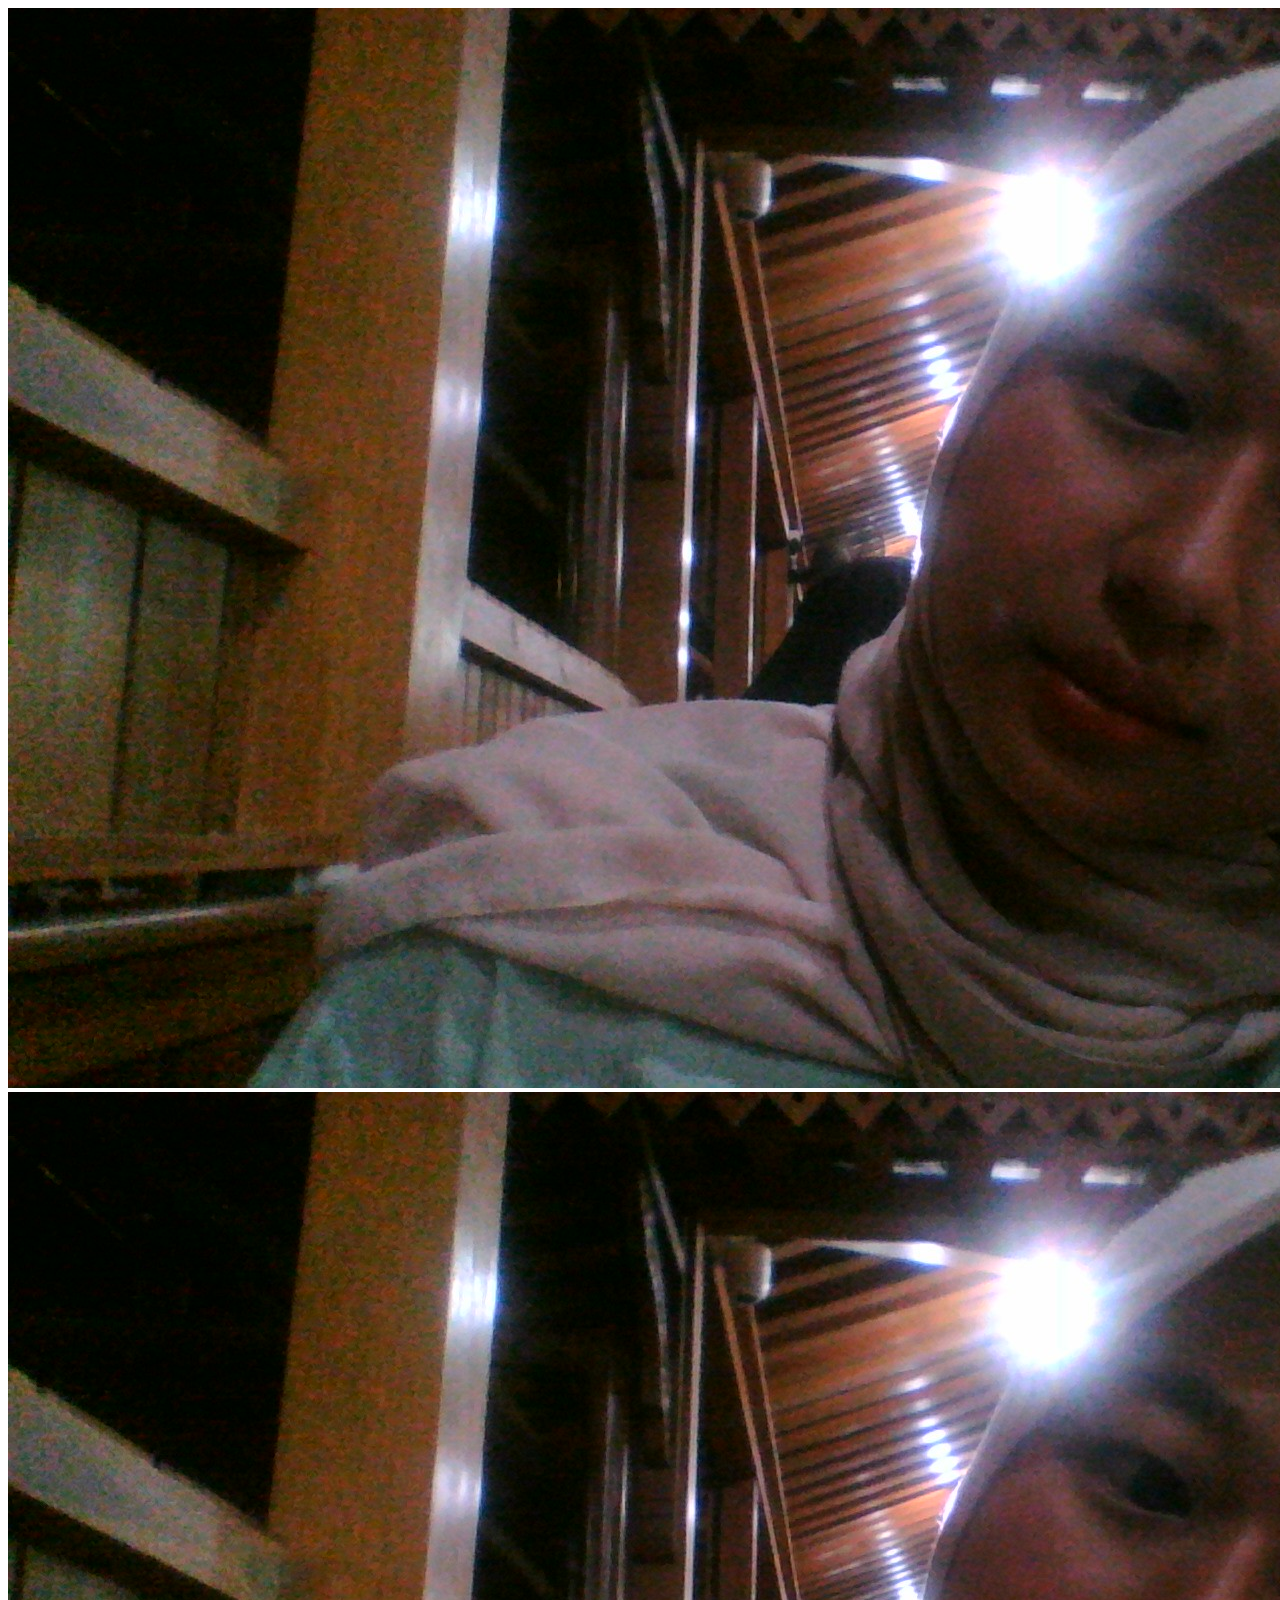
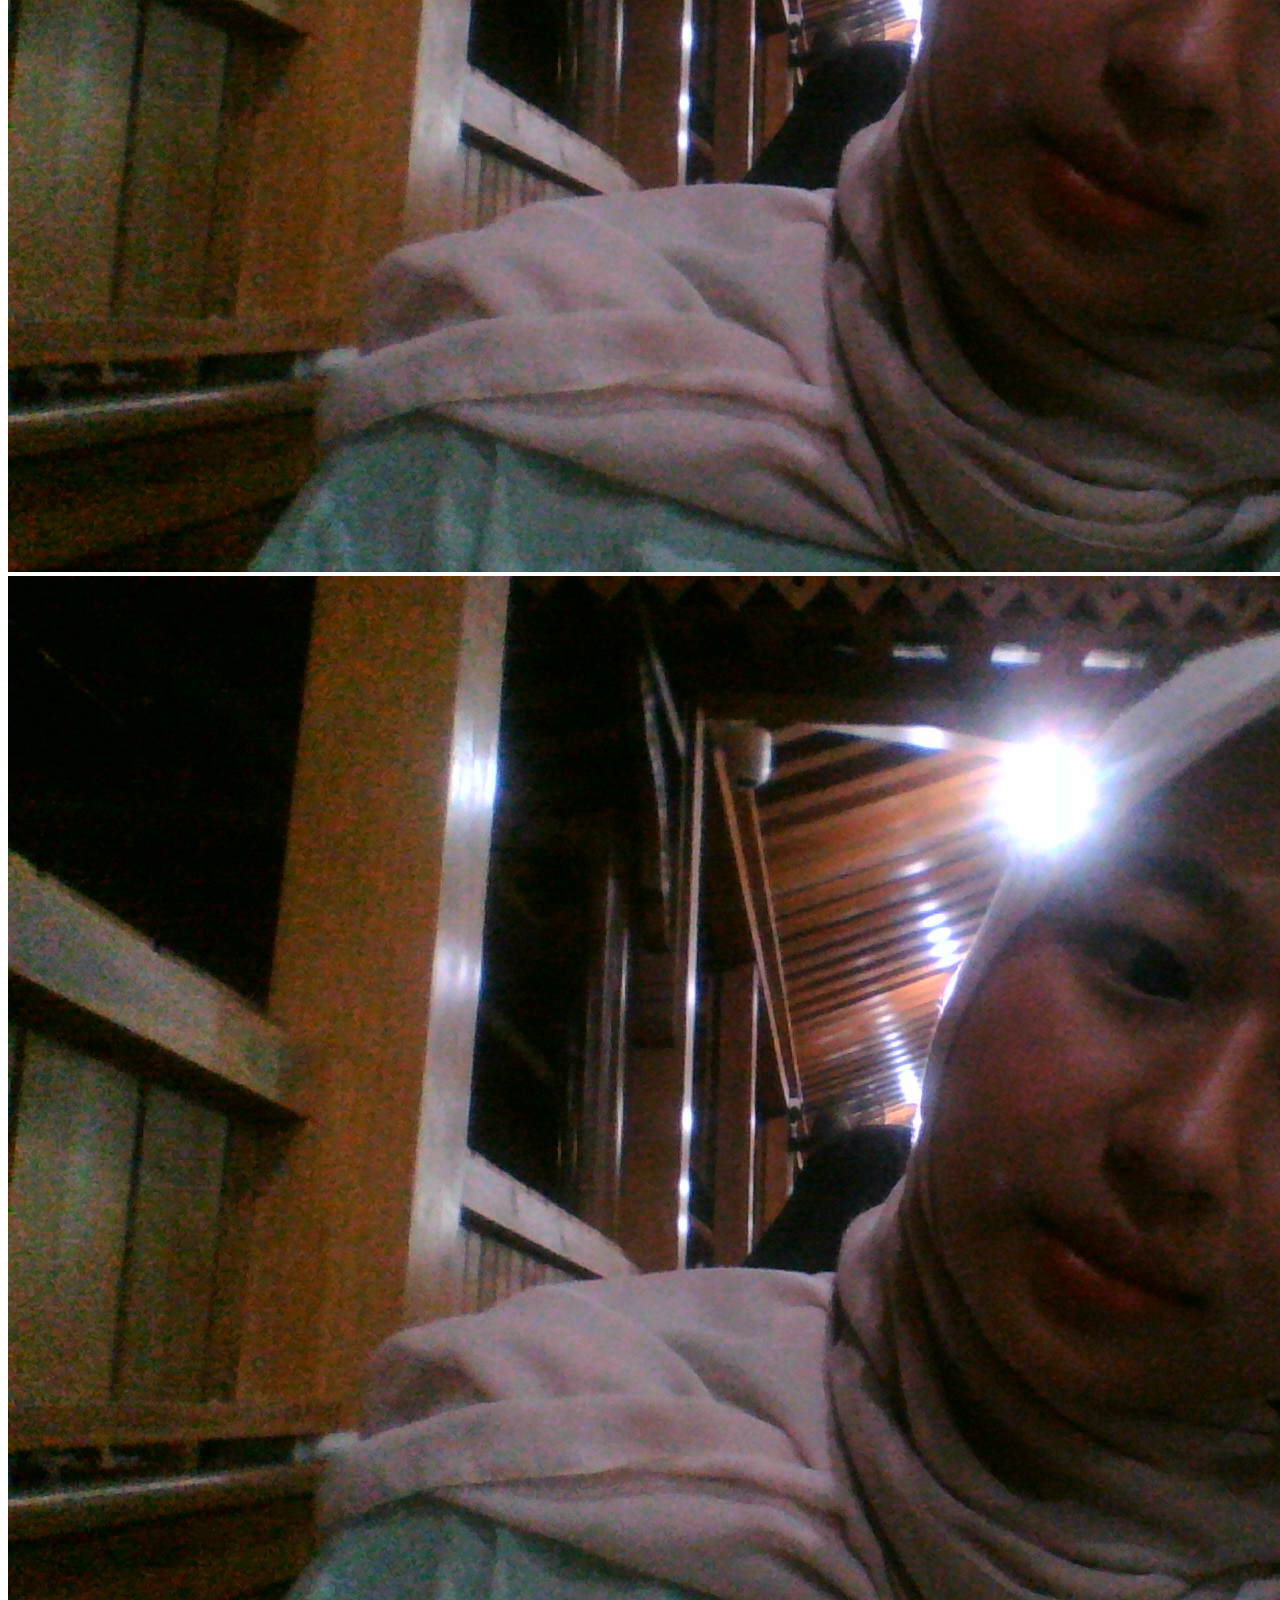
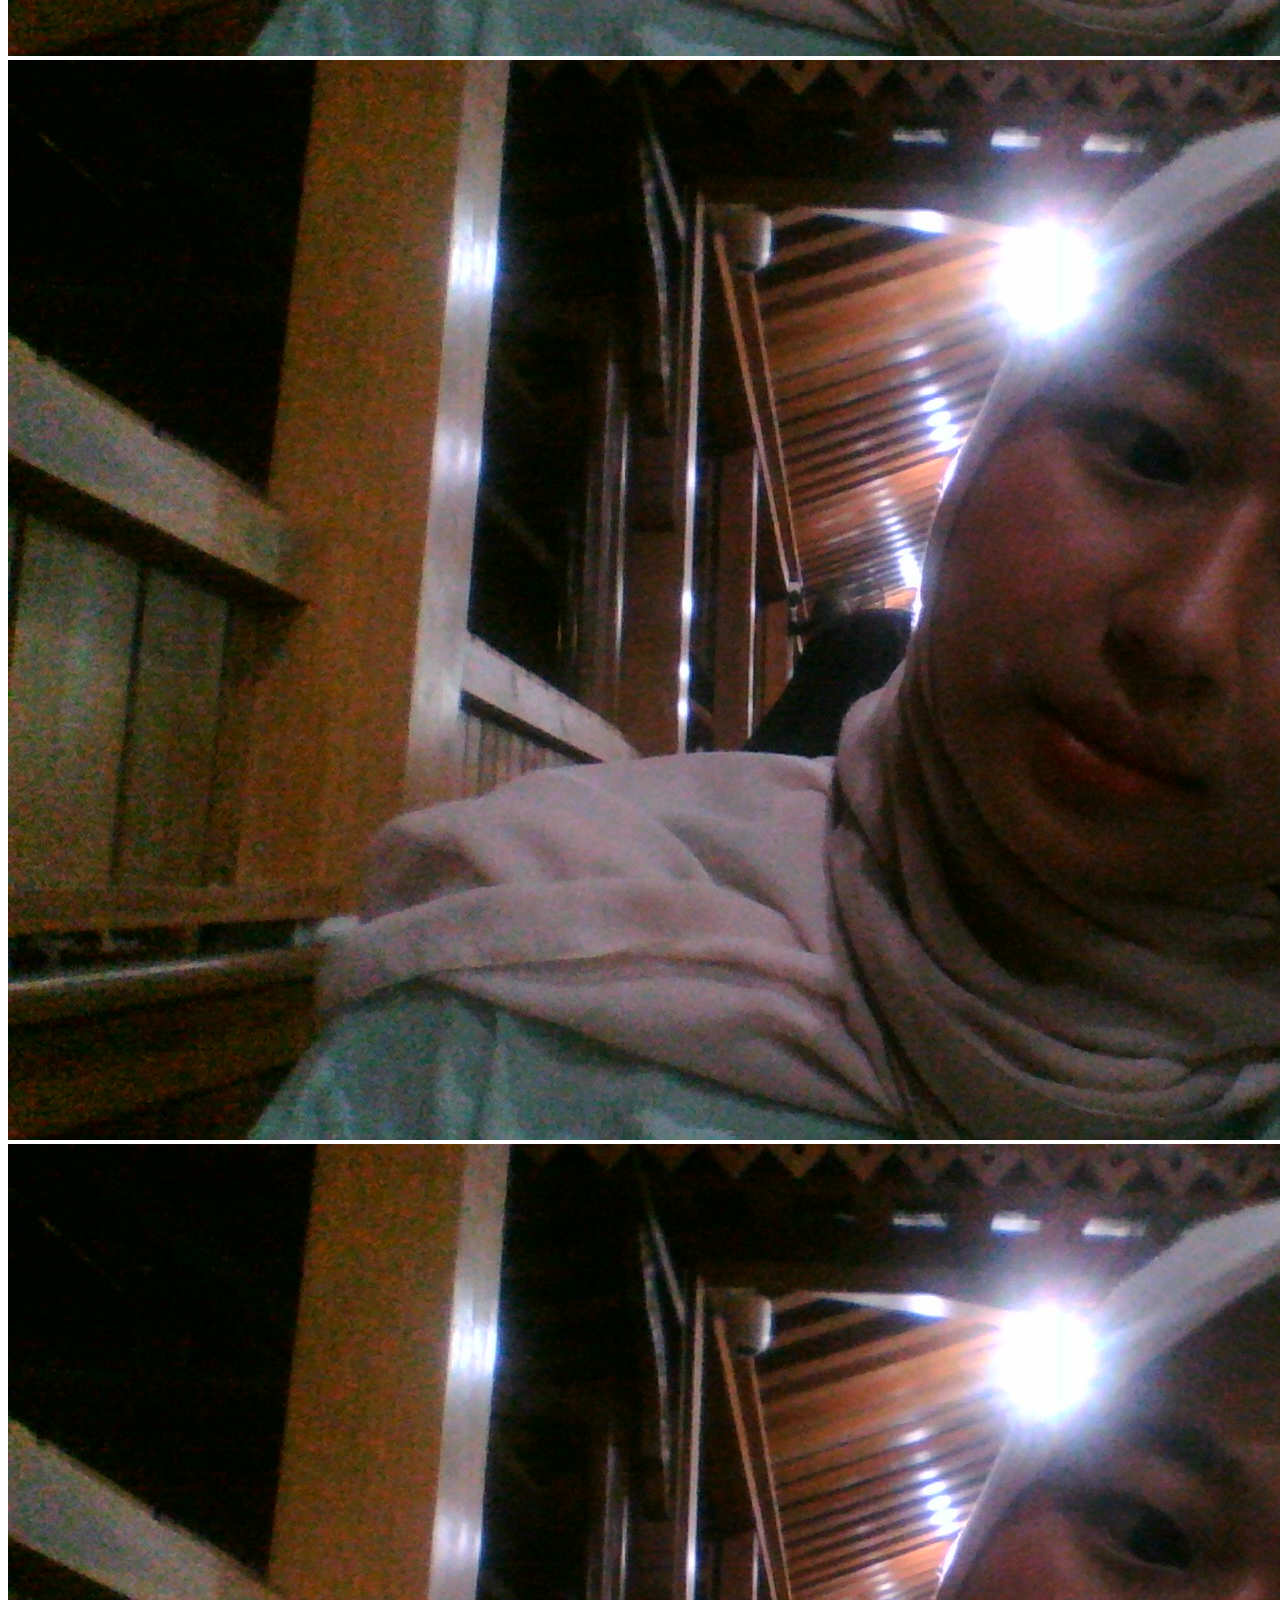
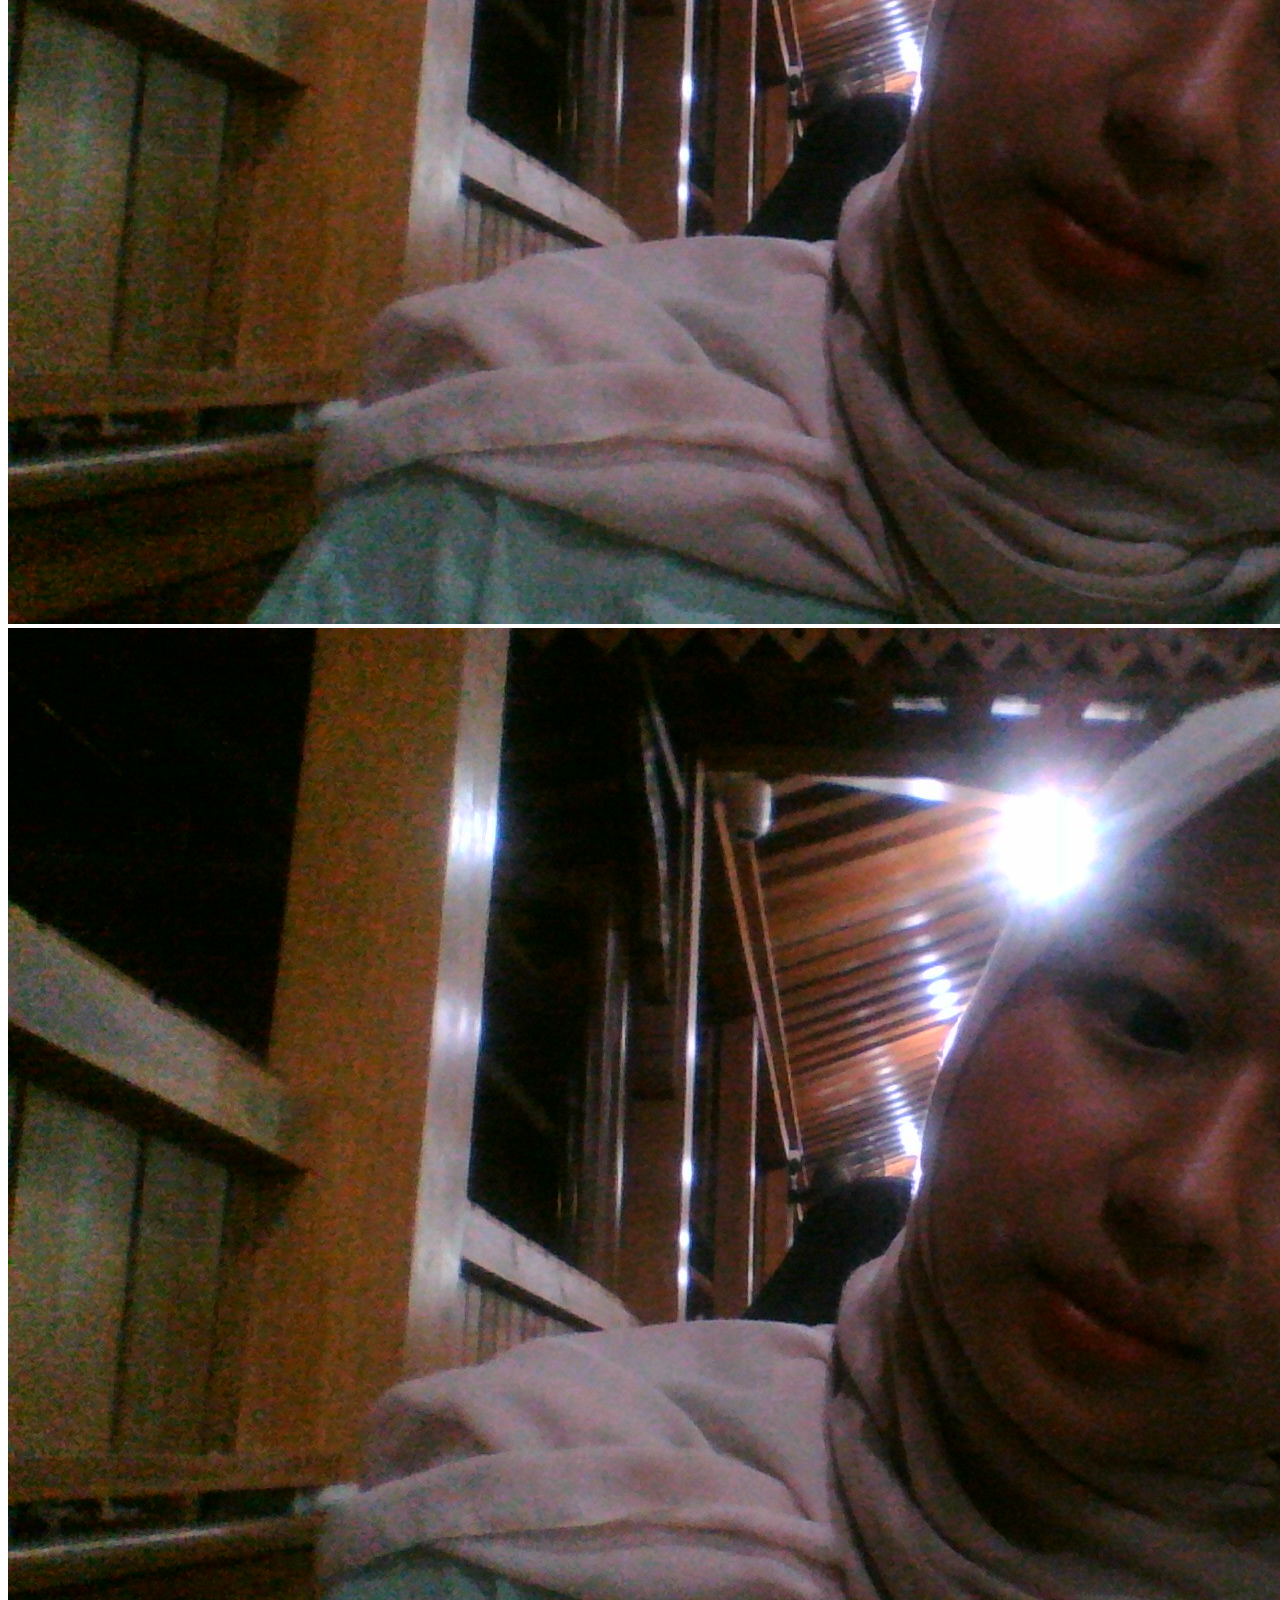
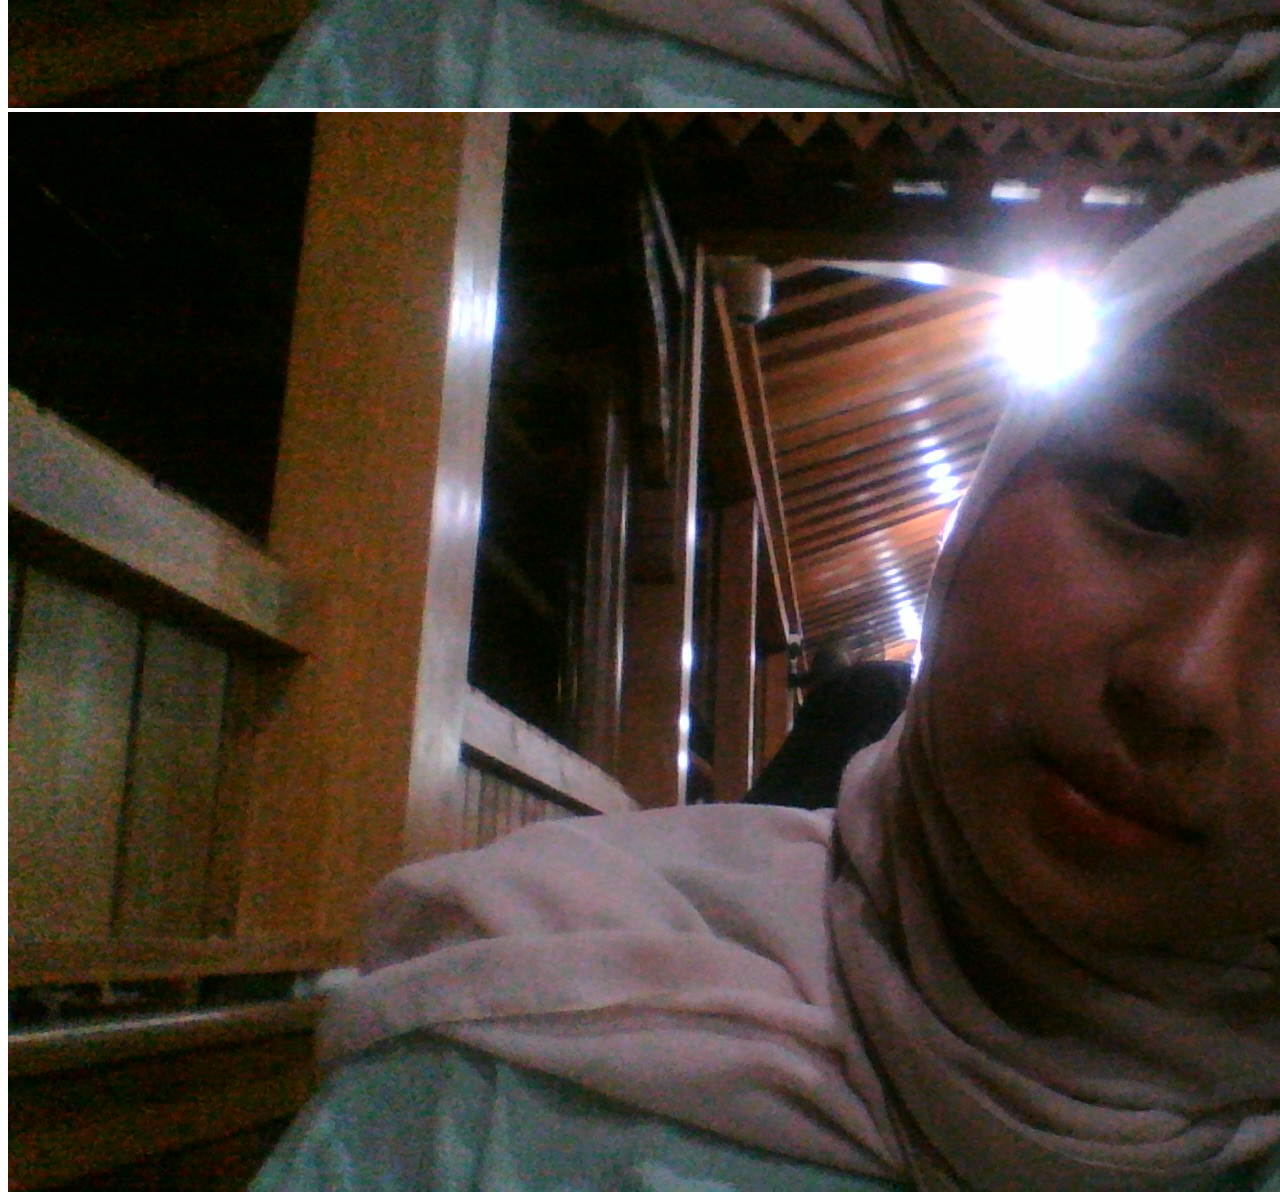
==== commit 304db8b0: "f" ====
--- a/flower.html
+++ b/flower.html
@@ -4,20 +4,19 @@
     <meta charset="UTF-8">
     <meta http-equiv="X-UA-Compatible" content="IE=edge">
     <meta name="viewport" content="width=device-width, initial-scale=1.0">
-    <link rel="stylesheet" href="css/main.css">
     <link rel="icon" href="img/flowers.png" type="image/x-icon">
     <title>flowers</title>
     <link rel="stylesheet" href="https://cdnjs.cloudflare.com/ajax/libs/font-awesome/6.0.0/css/all.min.css">
 </head>
 <body class="container">
 
-<img src="firstdate.jpeg" class="img kiri-atas">
-<img src="prewed.jpeg" class="img kiri-bawah">
-<img src="pizza.jpeg" class="img kanan-atas">
-<img src="therock.jpeg" class="img kanan-bawah">
-<img src="potobot.jpeg" class="img kiri-tengah">
-<img src="lenskep.jpeg" class="img kanan-tengah">
-<video src="video.mp4" class="img atas-tengah" controls></video>
+<img src="hbdd.jpg" class="img kiri-atas">
+<img src="hbdd.jpg" class="img kiri-bawah">
+<img src="hbdd.jpg" class="img kanan-atas">
+<img src="hbdd.jpg" class="img kanan-bawah">
+<img src="hbdd.jpg" class="img kiri-tengah">
+<img src="hbdd.jpg" class="img kanan-tengah">
+<img src="hbdd.jpg" class="img atas-tengah">
 
 
   <!-- Pembuat code: https://codepen.io/mdusmanansari/pen/BamepLe -->
@@ -301,61 +300,6 @@
         <div class="grow-ans" style="--d:4.8s">
           <div class="leaf leaf--3"></div>
         </div>
-      </div>
-  
-      <div class="long-g long-g--7">
-        <div class="grow-ans" style="--d:3s">
-          <div class="leaf leaf--0"></div>
-        </div>
-        <div class="grow-ans" style="--d:3.2s">
-          <div class="leaf leaf--1"></div>
-        </div>
-        <div class="grow-ans" style="--d:3.5s">
-          <div class="leaf leaf--2"></div>
-        </div>
-        <div class="grow-ans" style="--d:3.6s">
-          <div class="leaf leaf--3"></div>
-        </div>
-      </div>
     </div>
-    <script src="main.js"></script>
-    <style>
-    .nav-container {
-        position: fixed;
-        bottom: 30px;
-        left: 50%;
-        transform: translateX(-50%);
-        z-index: 9999;
-    }
-    .nav-btn {
-        display: flex;
-        align-items: center;
-        gap: 10px;
-        padding: 12px 25px;
-        background: rgba(255, 255, 255, 0.1);
-        backdrop-filter: blur(10px);
-        -webkit-backdrop-filter: blur(10px);
-        border: 1px solid rgba(255, 255, 255, 0.3);
-        border-radius: 50px;
-        color: white;
-        text-decoration: none;
-        font-family: 'Segoe UI', sans-serif;
-        font-weight: 600;
-        transition: all 0.3s ease;
-        box-shadow: 0 8px 32px rgba(0, 0, 0, 0.3);
-    }
-    .nav-btn:hover {
-        background: white;
-        color: #ff6b6b;
-        transform: translateY(-5px);
-    }
-</style>
-
-<div class="nav-container">
-    <a href="index.html" class="nav-btn">
-        <i class="fas fa-house-chimney"></i>
-        <span>Back to Home</span>
-    </a>
-</div>
-  </body>
+</body>
 </html>
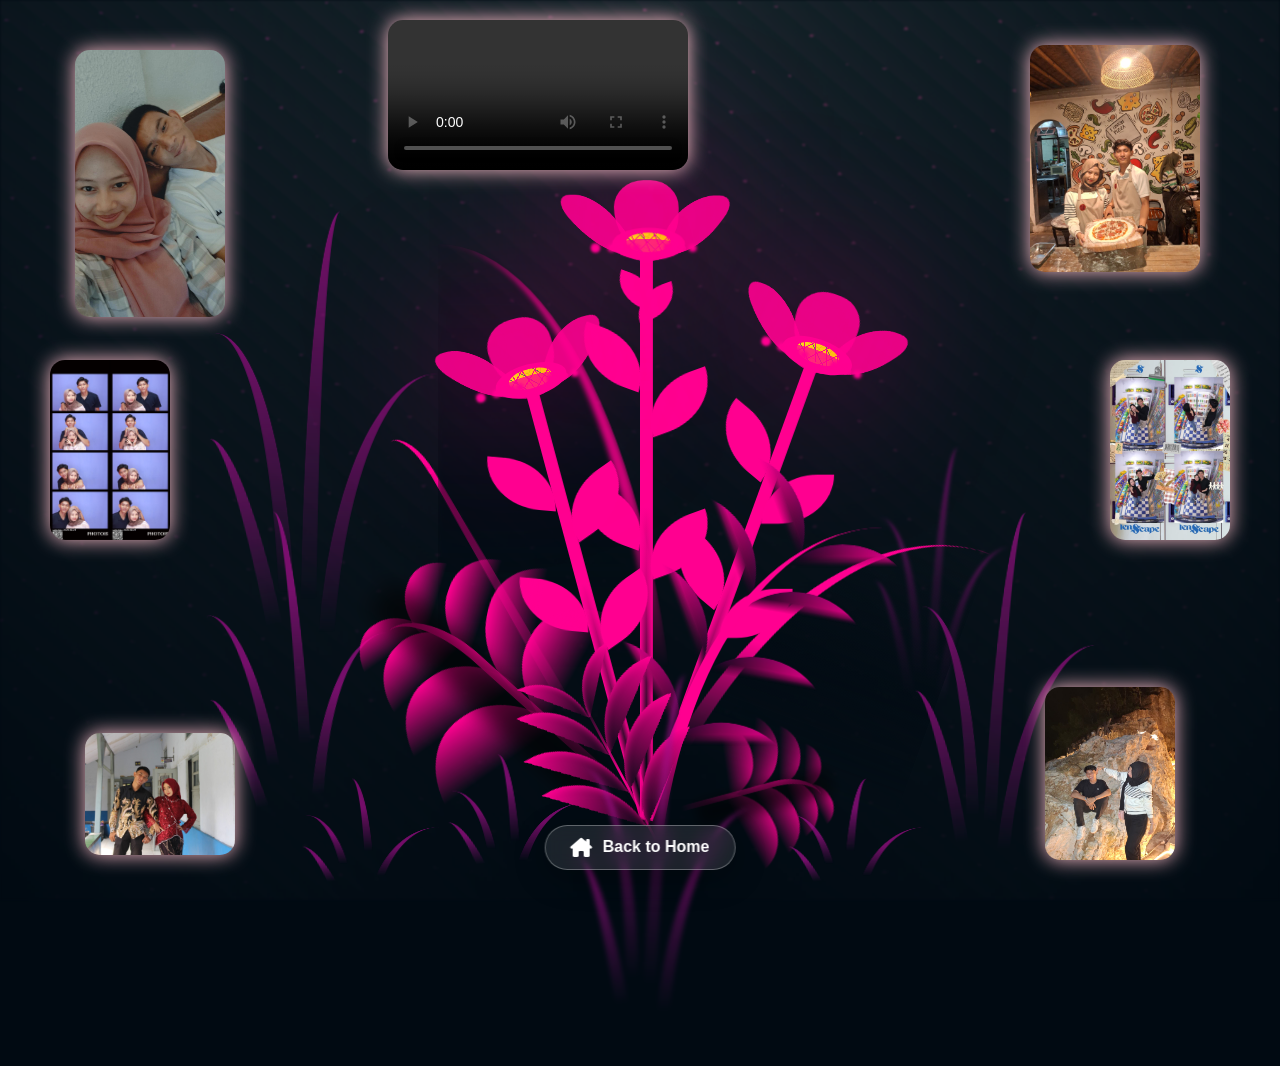
==== commit 1b1af435: "d" ====
--- a/flower.html
+++ b/flower.html
@@ -4,19 +4,20 @@
     <meta charset="UTF-8">
     <meta http-equiv="X-UA-Compatible" content="IE=edge">
     <meta name="viewport" content="width=device-width, initial-scale=1.0">
+    <link rel="stylesheet" href="css/main.css">
     <link rel="icon" href="img/flowers.png" type="image/x-icon">
     <title>flowers</title>
     <link rel="stylesheet" href="https://cdnjs.cloudflare.com/ajax/libs/font-awesome/6.0.0/css/all.min.css">
 </head>
 <body class="container">
 
-<img src="hbdd.jpg" class="img kiri-atas">
-<img src="hbdd.jpg" class="img kiri-bawah">
-<img src="hbdd.jpg" class="img kanan-atas">
-<img src="hbdd.jpg" class="img kanan-bawah">
-<img src="hbdd.jpg" class="img kiri-tengah">
-<img src="hbdd.jpg" class="img kanan-tengah">
-<img src="hbdd.jpg" class="img atas-tengah">
+<img src="firstdate.jpeg" class="img kiri-atas">
+<img src="prewed.jpeg" class="img kiri-bawah">
+<img src="pizza.jpeg" class="img kanan-atas">
+<img src="therock.jpeg" class="img kanan-bawah">
+<img src="potobot.jpeg" class="img kiri-tengah">
+<img src="lenskep.jpeg" class="img kanan-tengah">
+<video src="video.mp4" class="img atas-tengah" controls></video>
 
 
   <!-- Pembuat code: https://codepen.io/mdusmanansari/pen/BamepLe -->
@@ -300,6 +301,61 @@
         <div class="grow-ans" style="--d:4.8s">
           <div class="leaf leaf--3"></div>
         </div>
+      </div>
+  
+      <div class="long-g long-g--7">
+        <div class="grow-ans" style="--d:3s">
+          <div class="leaf leaf--0"></div>
+        </div>
+        <div class="grow-ans" style="--d:3.2s">
+          <div class="leaf leaf--1"></div>
+        </div>
+        <div class="grow-ans" style="--d:3.5s">
+          <div class="leaf leaf--2"></div>
+        </div>
+        <div class="grow-ans" style="--d:3.6s">
+          <div class="leaf leaf--3"></div>
+        </div>
+      </div>
     </div>
-</body>
+    <script src="main.js"></script>
+    <style>
+    .nav-container {
+        position: fixed;
+        bottom: 30px;
+        left: 50%;
+        transform: translateX(-50%);
+        z-index: 9999;
+    }
+    .nav-btn {
+        display: flex;
+        align-items: center;
+        gap: 10px;
+        padding: 12px 25px;
+        background: rgba(255, 255, 255, 0.1);
+        backdrop-filter: blur(10px);
+        -webkit-backdrop-filter: blur(10px);
+        border: 1px solid rgba(255, 255, 255, 0.3);
+        border-radius: 50px;
+        color: white;
+        text-decoration: none;
+        font-family: 'Segoe UI', sans-serif;
+        font-weight: 600;
+        transition: all 0.3s ease;
+        box-shadow: 0 8px 32px rgba(0, 0, 0, 0.3);
+    }
+    .nav-btn:hover {
+        background: white;
+        color: #ff6b6b;
+        transform: translateY(-5px);
+    }
+</style>
+
+<div class="nav-container">
+    <a href="index.html" class="nav-btn">
+        <i class="fas fa-house-chimney"></i>
+        <span>Back to Home</span>
+    </a>
+</div>
+  </body>
 </html>
--- a/css/main.css
+++ b/css/main.css
@@ -0,0 +1,1443 @@
+*,
+*::after,
+*::before {
+  padding: 0;
+  margin: 0;
+  box-sizing: border-box;
+}
+
+:root {
+  --dark-color: #010a12;
+}
+
+body {
+  display: flex;
+  align-items: flex-end;
+  justify-content: center;
+  min-height: 100vh;
+  background-color: var(--dark-color);
+  overflow: hidden;
+  perspective: 1000px;
+}
+
+.img {
+    position: absolute;
+    z-index: 10;
+    border-radius: 15px;
+    filter: drop-shadow(0 0 10px pink);
+    animation: gerak 4s ease-in-out infinite;
+}
+
+/* animasi gabungan: naik turun + goyang */
+@keyframes gerak {
+    0%,100% {
+        transform: translateY(0) rotate(var(--rot));
+    }
+    50% {
+        transform: translateY(-15px) rotate(calc(var(--rot) + 5deg));
+    }
+}
+
+.kiri-atas {
+    top: 50px;
+    left: 25px;
+    --rot: -12deg;
+    width: 150px;
+    margin-left: 50px;
+}
+
+.kanan-atas {
+    top: 45px;
+    right: 30px;
+    --rot: 9deg;
+    width: 170px;
+    margin-right: 50px; 
+}
+
+.kiri-bawah {
+    bottom: 45px;
+    left: 15px;
+    --rot: 14deg;
+    width: 150px;
+     margin-left: 70px; 
+}
+
+.kanan-bawah {
+    bottom: 40px;
+    right: 35px;
+    --rot: -8deg;
+    width: 130px;
+    margin-right: 70px; 
+    
+}
+
+/* kiri tengah */
+.kiri-tengah {
+    left: 10px;
+    margin-left: 40px; 
+    top: 50%;
+    transform: translateY(-50%);
+    --rot: -6deg;
+    width: 120px;
+}
+
+/* kanan tengah */
+.kanan-tengah {
+    margin-right: 40px; 
+    right: 10px;
+    top: 50%;
+    transform: translateY(-50%);
+    --rot: 6deg;
+    width: 120px;
+}
+
+/* atas tengah */
+.atas-tengah {
+    top: 20px;
+    left: 42%;
+    transform: translateX(-50%);
+    --rot: 0deg;
+    width: 300px;
+}
+
+
+.night {
+  position: fixed;
+  left: 50%;
+  top: 0;
+  transform: translateX(-50%);
+  width: 100%;
+  height: 100%;
+  filter: blur(0.1vmin);
+  background-image: radial-gradient(ellipse at top, transparent 0%, var(--dark-color)), radial-gradient(ellipse at bottom, var(--dark-color), rgba(145, 233, 255, 0.2)), repeating-linear-gradient(220deg, rgb(0, 0, 0) 0px, rgb(14, 2, 8) 19px, transparent 19px, transparent 22px), repeating-linear-gradient(189deg, rgb(0, 0, 0) 0px, rgb(0, 0, 0) 19px, transparent 19px, transparent 22px), repeating-linear-gradient(148deg, rgb(0, 0, 0) 0px, rgb(0, 0, 0) 19px, transparent 19px, transparent 22px), linear-gradient(90deg, rgb(150, 19, 102), rgb(167, 35, 79));
+}
+
+.flowers {
+  position: relative;
+  transform: scale(0.9);
+}
+
+.flower {
+  position: absolute;
+  bottom: 10vmin;
+  transform-origin: bottom center;
+  z-index: 10;
+  --fl-speed: 0.8s;
+}
+.flower--1 {
+  -webkit-animation: moving-flower-1 4s linear infinite;
+          animation: moving-flower-1 4s linear infinite;
+}
+.flower--1 .flower__line {
+  height: 70vmin;
+  -webkit-animation-delay: 0.3s;
+          animation-delay: 0.3s;
+}
+.flower--1 .flower__line__leaf--1 {
+  -webkit-animation: blooming-leaf-right var(--fl-speed) 1.6s backwards;
+          animation: blooming-leaf-right var(--fl-speed) 1.6s backwards;
+}
+.flower--1 .flower__line__leaf--2 {
+  -webkit-animation: blooming-leaf-right var(--fl-speed) 1.4s backwards;
+          animation: blooming-leaf-right var(--fl-speed) 1.4s backwards;
+}
+.flower--1 .flower__line__leaf--3 {
+  -webkit-animation: blooming-leaf-left var(--fl-speed) 1.2s backwards;
+          animation: blooming-leaf-left var(--fl-speed) 1.2s backwards;
+}
+.flower--1 .flower__line__leaf--4 {
+  -webkit-animation: blooming-leaf-left var(--fl-speed) 1s backwards;
+          animation: blooming-leaf-left var(--fl-speed) 1s backwards;
+}
+.flower--1 .flower__line__leaf--5 {
+  -webkit-animation: blooming-leaf-right var(--fl-speed) 1.8s backwards;
+          animation: blooming-leaf-right var(--fl-speed) 1.8s backwards;
+}
+.flower--1 .flower__line__leaf--6 {
+  -webkit-animation: blooming-leaf-left var(--fl-speed) 2s backwards;
+          animation: blooming-leaf-left var(--fl-speed) 2s backwards;
+}
+.flower--2 {
+  left: 50%;
+  transform: rotate(20deg);
+  -webkit-animation: moving-flower-2 4s linear infinite;
+          animation: moving-flower-2 4s linear infinite;
+}
+.flower--2 .flower__line {
+  height: 60vmin;
+  -webkit-animation-delay: 0.6s;
+          animation-delay: 0.6s;
+}
+.flower--2 .flower__line__leaf--1 {
+  -webkit-animation: blooming-leaf-right var(--fl-speed) 1.9s backwards;
+          animation: blooming-leaf-right var(--fl-speed) 1.9s backwards;
+}
+.flower--2 .flower__line__leaf--2 {
+  -webkit-animation: blooming-leaf-right var(--fl-speed) 1.7s backwards;
+          animation: blooming-leaf-right var(--fl-speed) 1.7s backwards;
+}
+.flower--2 .flower__line__leaf--3 {
+  -webkit-animation: blooming-leaf-left var(--fl-speed) 1.5s backwards;
+          animation: blooming-leaf-left var(--fl-speed) 1.5s backwards;
+}
+.flower--2 .flower__line__leaf--4 {
+  -webkit-animation: blooming-leaf-left var(--fl-speed) 1.3s backwards;
+          animation: blooming-leaf-left var(--fl-speed) 1.3s backwards;
+}
+.flower--3 {
+  left: 50%;
+  transform: rotate(-15deg);
+  -webkit-animation: moving-flower-3 4s linear infinite;
+          animation: moving-flower-3 4s linear infinite;
+}
+.flower--3 .flower__line {
+  -webkit-animation-delay: 0.9s;
+          animation-delay: 0.9s;
+}
+.flower--3 .flower__line__leaf--1 {
+  -webkit-animation: blooming-leaf-right var(--fl-speed) 2.5s backwards;
+          animation: blooming-leaf-right var(--fl-speed) 2.5s backwards;
+}
+.flower--3 .flower__line__leaf--2 {
+  -webkit-animation: blooming-leaf-right var(--fl-speed) 2.3s backwards;
+          animation: blooming-leaf-right var(--fl-speed) 2.3s backwards;
+}
+.flower--3 .flower__line__leaf--3 {
+  -webkit-animation: blooming-leaf-left var(--fl-speed) 2.1s backwards;
+          animation: blooming-leaf-left var(--fl-speed) 2.1s backwards;
+}
+.flower--3 .flower__line__leaf--4 {
+  -webkit-animation: blooming-leaf-left var(--fl-speed) 1.9s backwards;
+          animation: blooming-leaf-left var(--fl-speed) 1.9s backwards;
+}
+.flower__leafs {
+  position: relative;
+  -webkit-animation: blooming-flower 2s backwards;
+          animation: blooming-flower 2s backwards;
+}
+.flower__leafs--1 {
+  -webkit-animation-delay: 1.1s;
+          animation-delay: 1.1s;
+}
+.flower__leafs--2 {
+  -webkit-animation-delay: 1.4s;
+          animation-delay: 1.4s;
+}
+.flower__leafs--3 {
+  -webkit-animation-delay: 1.7s;
+          animation-delay: 1.7s;
+}
+.flower__leafs::after {
+  content: "";
+  position: absolute;
+  left: 0;
+  top: 0;
+  transform: translate(-50%, -100%);
+  width: 8vmin;
+  height: 8vmin;
+  background-color: #FF0090;
+  filter: blur(10vmin);
+}
+.flower__leaf {
+  position: absolute;
+  bottom: 0;
+  left: 50%;
+  width: 8vmin;
+  height: 11vmin;
+  border-radius: 51% 49% 47% 53%/44% 45% 55% 69%;
+  background-color: #FF0090;
+  background-image: linear-gradient(to top, #FF0090, #FF0090);
+  transform-origin: bottom center;
+  opacity: 0.9;
+  box-shadow: inset 0 0 2vmin #FF0090;
+}
+.flower__leaf--1 {
+  transform: translate(-10%, 1%) rotateY(40deg) rotateX(-50deg);
+}
+.flower__leaf--2 {
+  transform: translate(-50%, -4%) rotateX(40deg);
+}
+.flower__leaf--3 {
+  transform: translate(-90%, 0%) rotateY(45deg) rotateX(50deg);
+}
+.flower__leaf--4 {
+  width: 8vmin;
+  height: 8vmin;
+  transform-origin: bottom left;
+  border-radius: 4vmin 10vmin 4vmin 4vmin;
+  transform: translate(0%, 18%) rotateX(70deg) rotate(-43deg);
+  background-image: linear-gradient(to top, #FF0090, #FF0090);
+  z-index: 1;
+  opacity: 0.8;
+}
+.flower__white-circle {
+  position: absolute;
+  left: -3.5vmin;
+  top: -3vmin;
+  width: 9vmin;
+  height: 4vmin;
+  border-radius: 50%;
+  background-color: #FF0090;
+}
+.flower__white-circle::after {
+  content: "";
+  position: absolute;
+  left: 50%;
+  top: 45%;
+  transform: translate(-50%, -50%);
+  width: 60%;
+  height: 60%;
+  border-radius: inherit;
+  background-image: repeating-linear-gradient(135deg, #FF0090 0px, #FF0090 1px, transparent 1px, transparent 12px), repeating-linear-gradient(45deg, #FF0090 0px, rgb(18, 180, 59) 1px, transparent 1px, transparent 12px), repeating-linear-gradient(67.5deg, #FF0090 0px, #FF0090 1px, transparent 1px, transparent 12px), repeating-linear-gradient(135deg, rgba(0, 0, 0, 0.03) 0px, rgba(0, 0, 0, 0.03) 1px, transparent 1px, transparent 12px), repeating-linear-gradient(45deg, rgba(0, 0, 0, 0.03) 0px, rgba(0, 0, 0, 0.03) 1px, transparent 1px, transparent 12px), repeating-linear-gradient(112.5deg, rgba(0, 0, 0, 0.03) 0px, rgba(0, 0, 0, 0.03) 1px, transparent 1px, transparent 12px), repeating-linear-gradient(112.5deg, rgba(0, 0, 0, 0.03) 0px, rgba(0, 0, 0, 0.03) 1px, transparent 1px, transparent 12px), repeating-linear-gradient(45deg, rgba(0, 0, 0, 0.03) 0px, rgba(0, 0, 0, 0.03) 1px, transparent 1px, transparent 12px), repeating-linear-gradient(22.5deg, rgba(0, 0, 0, 0.03) 0px, rgba(0, 0, 0, 0.03) 1px, transparent 1px, transparent 12px), repeating-linear-gradient(45deg, rgba(0, 0, 0, 0.03) 0px, rgba(0, 0, 0, 0.03) 1px, transparent 1px, transparent 12px), repeating-linear-gradient(22.5deg, rgba(0, 0, 0, 0.03) 0px, rgba(0, 0, 0, 0.03) 1px, transparent 1px, transparent 12px), repeating-linear-gradient(135deg, rgba(0, 0, 0, 0.03) 0px, rgba(0, 0, 0, 0.03) 1px, transparent 1px, transparent 12px), repeating-linear-gradient(157.5deg, rgba(0, 0, 0, 0.03) 0px, rgba(0, 0, 0, 0.03) 1px, transparent 1px, transparent 12px), repeating-linear-gradient(67.5deg, rgba(0, 0, 0, 0.03) 0px, rgba(0, 0, 0, 0.03) 1px, transparent 1px, transparent 12px), repeating-linear-gradient(67.5deg, rgba(0, 0, 0, 0.03) 0px, rgba(0, 0, 0, 0.03) 1px, transparent 1px, transparent 12px), linear-gradient(90deg, rgb(255, 235, 18), rgb(255, 206, 0));
+}
+.flower__line {
+  height: 55vmin;
+  width: 1.5vmin;
+  background-image: linear-gradient(to left, #FF0090, transparent, #FF0090), linear-gradient(to top, transparent 10%, #FF0090, #FF0090);
+  box-shadow: inset 0 0 2px #FF0090;
+  -webkit-animation: grow-flower-tree 4s backwards;
+          animation: grow-flower-tree 4s backwards;
+}
+.flower__line__leaf {
+  --w: 7vmin;
+  --h: calc(var(--w) + 2vmin);
+  position: absolute;
+  top: 20%;
+  left: 90%;
+  width: var(--w);
+  height: var(--h);
+  border-top-right-radius: var(--h);
+  border-bottom-left-radius: var(--h);
+  background-image: linear-gradient(to top, #FF0090, #FF0090);
+}
+.flower__line__leaf--1 {
+  transform: rotate(70deg) rotateY(30deg);
+}
+.flower__line__leaf--2 {
+  top: 45%;
+  transform: rotate(70deg) rotateY(30deg);
+}
+.flower__line__leaf--3, .flower__line__leaf--4, .flower__line__leaf--6 {
+  border-top-right-radius: 0;
+  border-bottom-left-radius: 0;
+  border-top-left-radius: var(--h);
+  border-bottom-right-radius: var(--h);
+  left: -460%;
+  top: 12%;
+  transform: rotate(-70deg) rotateY(30deg);
+}
+.flower__line__leaf--4 {
+  top: 40%;
+}
+.flower__line__leaf--5 {
+  top: 0;
+  transform-origin: left;
+  transform: rotate(70deg) rotateY(30deg) scale(0.6);
+}
+.flower__line__leaf--6 {
+  top: -2%;
+  left: -450%;
+  transform-origin: right;
+  transform: rotate(-70deg) rotateY(30deg) scale(0.6);
+}
+.flower__light {
+  position: absolute;
+  bottom: 0vmin;
+  width: 1vmin;
+  height: 1vmin;
+  background-color: #FF0090;
+  border-radius: 50%;
+  filter: blur(0.2vmin);
+  -webkit-animation: light-ans 4s linear infinite backwards;
+          animation: light-ans 4s linear infinite backwards;
+}
+.flower__light:nth-child(odd) {
+  background-color: #FF0090;
+}
+.flower__light--1 {
+  left: -2vmin;
+  -webkit-animation-delay: 1s;
+          animation-delay: 1s;
+}
+.flower__light--2 {
+  left: 3vmin;
+  -webkit-animation-delay: 0.5s;
+          animation-delay: 0.5s;
+}
+.flower__light--3 {
+  left: -6vmin;
+  -webkit-animation-delay: 0.3s;
+          animation-delay: 0.3s;
+}
+.flower__light--4 {
+  left: 6vmin;
+  -webkit-animation-delay: 0.9s;
+          animation-delay: 0.9s;
+}
+.flower__light--5 {
+  left: -1vmin;
+  -webkit-animation-delay: 1.5s;
+          animation-delay: 1.5s;
+}
+.flower__light--6 {
+  left: -4vmin;
+  -webkit-animation-delay: 3s;
+          animation-delay: 3s;
+}
+.flower__light--7 {
+  left: 3vmin;
+  -webkit-animation-delay: 2s;
+          animation-delay: 2s;
+}
+.flower__light--8 {
+  left: -6vmin;
+  -webkit-animation-delay: 3.5s;
+          animation-delay: 3.5s;
+}
+.flower__grass {
+  --c: #FF0090;
+  --line-w: 1.5vmin;
+  position: absolute;
+  bottom: 12vmin;
+  left: -7vmin;
+  display: flex;
+  flex-direction: column;
+  align-items: flex-end;
+  z-index: 20;
+  transform-origin: bottom center;
+  transform: rotate(-48deg) rotateY(40deg);
+}
+.flower__grass--1 {
+  -webkit-animation: moving-grass 2s linear infinite;
+          animation: moving-grass 2s linear infinite;
+}
+.flower__grass--2 {
+  left: 2vmin;
+  bottom: 10vmin;
+  transform: scale(0.5) rotate(75deg) rotateX(10deg) rotateY(-200deg);
+  opacity: 0.8;
+  z-index: 0;
+  -webkit-animation: moving-grass--2 1.5s linear infinite;
+          animation: moving-grass--2 1.5s linear infinite;
+}
+.flower__grass--top {
+  width: 7vmin;
+  height: 10vmin;
+  border-top-right-radius: 100%;
+  border-right: var(--line-w) solid var(--c);
+  transform-origin: bottom center;
+  transform: rotate(-2deg);
+}
+.flower__grass--bottom {
+  margin-top: -2px;
+  width: var(--line-w);
+  height: 25vmin;
+  background-image: linear-gradient(to top, transparent, var(--c));
+}
+.flower__grass__leaf {
+  --size: 10vmin;
+  position: absolute;
+  width: calc(var(--size) * 2.1);
+  height: var(--size);
+  border-top-left-radius: var(--size);
+  border-top-right-radius: var(--size);
+  background-image: linear-gradient(to top, transparent, transparent 30%, var(--c));
+  z-index: 100;
+}
+.flower__grass__leaf--1 {
+  top: -6%;
+  left: 30%;
+  --size: 6vmin;
+  transform: rotate(-20deg);
+  -webkit-animation: growing-grass-ans--1 2s 2.6s backwards;
+          animation: growing-grass-ans--1 2s 2.6s backwards;
+}
+@-webkit-keyframes growing-grass-ans--1 {
+  0% {
+    transform-origin: bottom left;
+    transform: rotate(-20deg) scale(0);
+  }
+}
+@keyframes growing-grass-ans--1 {
+  0% {
+    transform-origin: bottom left;
+    transform: rotate(-20deg) scale(0);
+  }
+}
+.flower__grass__leaf--2 {
+  top: -5%;
+  left: -110%;
+  --size: 6vmin;
+  transform: rotate(10deg);
+  -webkit-animation: growing-grass-ans--2 2s 2.4s linear backwards;
+          animation: growing-grass-ans--2 2s 2.4s linear backwards;
+}
+@-webkit-keyframes growing-grass-ans--2 {
+  0% {
+    transform-origin: bottom right;
+    transform: rotate(10deg) scale(0);
+  }
+}
+@keyframes growing-grass-ans--2 {
+  0% {
+    transform-origin: bottom right;
+    transform: rotate(10deg) scale(0);
+  }
+}
+.flower__grass__leaf--3 {
+  top: 5%;
+  left: 60%;
+  --size: 8vmin;
+  transform: rotate(-18deg) rotateX(-20deg);
+  -webkit-animation: growing-grass-ans--3 2s 2.2s linear backwards;
+          animation: growing-grass-ans--3 2s 2.2s linear backwards;
+}
+@-webkit-keyframes growing-grass-ans--3 {
+  0% {
+    transform-origin: bottom left;
+    transform: rotate(-18deg) rotateX(-20deg) scale(0);
+  }
+}
+@keyframes growing-grass-ans--3 {
+  0% {
+    transform-origin: bottom left;
+    transform: rotate(-18deg) rotateX(-20deg) scale(0);
+  }
+}
+.flower__grass__leaf--4 {
+  top: 6%;
+  left: -135%;
+  --size: 8vmin;
+  transform: rotate(2deg);
+  -webkit-animation: growing-grass-ans--4 2s 2s linear backwards;
+          animation: growing-grass-ans--4 2s 2s linear backwards;
+}
+@-webkit-keyframes growing-grass-ans--4 {
+  0% {
+    transform-origin: bottom right;
+    transform: rotate(2deg) scale(0);
+  }
+}
+@keyframes growing-grass-ans--4 {
+  0% {
+    transform-origin: bottom right;
+    transform: rotate(2deg) scale(0);
+  }
+}
+.flower__grass__leaf--5 {
+  top: 20%;
+  left: 60%;
+  --size: 10vmin;
+  transform: rotate(-24deg) rotateX(-20deg);
+  -webkit-animation: growing-grass-ans--5 2s 1.8s linear backwards;
+          animation: growing-grass-ans--5 2s 1.8s linear backwards;
+}
+@-webkit-keyframes growing-grass-ans--5 {
+  0% {
+    transform-origin: bottom left;
+    transform: rotate(-24deg) rotateX(-20deg) scale(0);
+  }
+}
+@keyframes growing-grass-ans--5 {
+  0% {
+    transform-origin: bottom left;
+    transform: rotate(-24deg) rotateX(-20deg) scale(0);
+  }
+}
+.flower__grass__leaf--6 {
+  top: 22%;
+  left: -180%;
+  --size: 10vmin;
+  transform: rotate(10deg);
+  -webkit-animation: growing-grass-ans--6 2s 1.6s linear backwards;
+          animation: growing-grass-ans--6 2s 1.6s linear backwards;
+}
+@-webkit-keyframes growing-grass-ans--6 {
+  0% {
+    transform-origin: bottom right;
+    transform: rotate(10deg) scale(0);
+  }
+}
+@keyframes growing-grass-ans--6 {
+  0% {
+    transform-origin: bottom right;
+    transform: rotate(10deg) scale(0);
+  }
+}
+.flower__grass__leaf--7 {
+  top: 39%;
+  left: 70%;
+  --size: 10vmin;
+  transform: rotate(-10deg);
+  -webkit-animation: growing-grass-ans--7 2s 1.4s linear backwards;
+          animation: growing-grass-ans--7 2s 1.4s linear backwards;
+}
+@-webkit-keyframes growing-grass-ans--7 {
+  0% {
+    transform-origin: bottom left;
+    transform: rotate(-10deg) scale(0);
+  }
+}
+@keyframes growing-grass-ans--7 {
+  0% {
+    transform-origin: bottom left;
+    transform: rotate(-10deg) scale(0);
+  }
+}
+.flower__grass__leaf--8 {
+  top: 40%;
+  left: -215%;
+  --size: 11vmin;
+  transform: rotate(10deg);
+  -webkit-animation: growing-grass-ans--8 2s 1.2s linear backwards;
+          animation: growing-grass-ans--8 2s 1.2s linear backwards;
+}
+@-webkit-keyframes growing-grass-ans--8 {
+  0% {
+    transform-origin: bottom right;
+    transform: rotate(10deg) scale(0);
+  }
+}
+@keyframes growing-grass-ans--8 {
+  0% {
+    transform-origin: bottom right;
+    transform: rotate(10deg) scale(0);
+  }
+}
+.flower__grass__overlay {
+  position: absolute;
+  top: -10%;
+  right: 0%;
+  width: 100%;
+  height: 100%;
+  background-color: rgba(0, 0, 0, 0.6);
+  filter: blur(1.5vmin);
+  z-index: 100;
+}
+.flower__g-long {
+  --w: 2vmin;
+  --h: 6vmin;
+  --c: #FF0090;
+  position: absolute;
+  bottom: 10vmin;
+  left: -3vmin;
+  transform-origin: bottom center;
+  transform: rotate(-30deg) rotateY(-20deg);
+  display: flex;
+  flex-direction: column;
+  align-items: flex-end;
+  -webkit-animation: flower-g-long-ans 3s linear infinite;
+          animation: flower-g-long-ans 3s linear infinite;
+}
+@-webkit-keyframes flower-g-long-ans {
+  0%, 100% {
+    transform: rotate(-30deg) rotateY(-20deg);
+  }
+  50% {
+    transform: rotate(-32deg) rotateY(-20deg);
+  }
+}
+@keyframes flower-g-long-ans {
+  0%, 100% {
+    transform: rotate(-30deg) rotateY(-20deg);
+  }
+  50% {
+    transform: rotate(-32deg) rotateY(-20deg);
+  }
+}
+.flower__g-long__top {
+  top: calc(var(--h) * -1);
+  width: calc(var(--w) + 1vmin);
+  height: var(--h);
+  border-top-right-radius: 100%;
+  border-right: 0.7vmin solid var(--c);
+  transform: translate(-0.7vmin, 1vmin);
+}
+.flower__g-long__bottom {
+  width: var(--w);
+  height: 50vmin;
+  transform-origin: bottom center;
+  background-image: linear-gradient(to top, transparent 30%, var(--c));
+  box-shadow: inset 0 0 2px rgba(0, 0, 0, 0.996);
+  -webkit-clip-path: polygon(35% 0, 65% 1%, 100% 100%, 0% 100%);
+          clip-path: polygon(35% 0, 65% 1%, 100% 100%, 0% 100%);
+}
+.flower__g-right {
+  position: absolute;
+  bottom: 6vmin;
+  left: -2vmin;
+  transform-origin: bottom left;
+  transform: rotate(20deg);
+}
+.flower__g-right .leaf {
+  width: 30vmin;
+  height: 50vmin;
+  border-top-left-radius: 100%;
+  border-left: 2vmin solid #FF0090;
+  background-image: linear-gradient(to bottom, transparent, var(--dark-color) 60%);
+  -webkit-mask-image: linear-gradient(to top, transparent 30%, #FF0090 60%);
+}
+.flower__g-right--1 {
+  -webkit-animation: flower-g-right-ans 2.5s linear infinite;
+          animation: flower-g-right-ans 2.5s linear infinite;
+}
+.flower__g-right--2 {
+  left: 5vmin;
+  transform: rotateY(-180deg);
+  -webkit-animation: flower-g-right-ans--2 3s linear infinite;
+          animation: flower-g-right-ans--2 3s linear infinite;
+}
+.flower__g-right--2 .leaf {
+  height: 75vmin;
+  filter: blur(0.3vmin);
+  opacity: 0.8;
+}
+@-webkit-keyframes flower-g-right-ans {
+  0%, 100% {
+    transform: rotate(20deg);
+  }
+  50% {
+    transform: rotate(24deg) rotateX(-20deg);
+  }
+}
+@keyframes flower-g-right-ans {
+  0%, 100% {
+    transform: rotate(20deg);
+  }
+  50% {
+    transform: rotate(24deg) rotateX(-20deg);
+  }
+}
+@-webkit-keyframes flower-g-right-ans--2 {
+  0%, 100% {
+    transform: rotateY(-180deg) rotate(0deg) rotateX(-20deg);
+  }
+  50% {
+    transform: rotateY(-180deg) rotate(6deg) rotateX(-20deg);
+  }
+}
+@keyframes flower-g-right-ans--2 {
+  0%, 100% {
+    transform: rotateY(-180deg) rotate(0deg) rotateX(-20deg);
+  }
+  50% {
+    transform: rotateY(-180deg) rotate(6deg) rotateX(-20deg);
+  }
+}
+.flower__g-front {
+  position: absolute;
+  bottom: 6vmin;
+  left: 2.5vmin;
+  z-index: 100;
+  transform-origin: bottom center;
+  transform: rotate(-28deg) rotateY(30deg) scale(1.04);
+  -webkit-animation: flower__g-front-ans 2s linear infinite;
+          animation: flower__g-front-ans 2s linear infinite;
+}
+@-webkit-keyframes flower__g-front-ans {
+  0%, 100% {
+    transform: rotate(-28deg) rotateY(30deg) scale(1.04);
+  }
+  50% {
+    transform: rotate(-35deg) rotateY(40deg) scale(1.04);
+  }
+}
+@keyframes flower__g-front-ans {
+  0%, 100% {
+    transform: rotate(-28deg) rotateY(30deg) scale(1.04);
+  }
+  50% {
+    transform: rotate(-35deg) rotateY(40deg) scale(1.04);
+  }
+}
+.flower__g-front__line {
+  width: 0.3vmin;
+  height: 20vmin;
+  background-image: linear-gradient(to top, transparent, #FF0090, transparent 100%);
+  position: relative;
+}
+.flower__g-front__leaf-wrapper {
+  position: absolute;
+  top: 0;
+  left: 0;
+  transform-origin: bottom left;
+  transform: rotate(10deg);
+}
+.flower__g-front__leaf-wrapper:nth-child(even) {
+  left: 0vmin;
+  transform: rotateY(-180deg) rotate(5deg);
+  -webkit-animation: flower__g-front__leaf-left-ans 1s ease-in backwards;
+          animation: flower__g-front__leaf-left-ans 1s ease-in backwards;
+}
+.flower__g-front__leaf-wrapper:nth-child(odd) {
+  -webkit-animation: flower__g-front__leaf-ans 1s ease-in backwards;
+          animation: flower__g-front__leaf-ans 1s ease-in backwards;
+}
+.flower__g-front__leaf-wrapper--1 {
+  top: -8vmin;
+  transform: scale(0.7);
+  -webkit-animation: flower__g-front__leaf-ans 1s 5.5s ease-in backwards !important;
+          animation: flower__g-front__leaf-ans 1s 5.5s ease-in backwards !important;
+}
+.flower__g-front__leaf-wrapper--2 {
+  top: -8vmin;
+  transform: rotateY(-180deg) scale(0.7) !important;
+  -webkit-animation: flower__g-front__leaf-left-ans-2 1s 4.6s ease-in backwards !important;
+          animation: flower__g-front__leaf-left-ans-2 1s 4.6s ease-in backwards !important;
+}
+.flower__g-front__leaf-wrapper--3 {
+  top: -3vmin;
+  -webkit-animation: flower__g-front__leaf-ans 1s 4.6s ease-in backwards;
+          animation: flower__g-front__leaf-ans 1s 4.6s ease-in backwards;
+}
+.flower__g-front__leaf-wrapper--4 {
+  top: -3vmin;
+  transform: rotateY(-180deg) scale(0.9) !important;
+  -webkit-animation: flower__g-front__leaf-left-ans-2 1s 4.6s ease-in backwards !important;
+          animation: flower__g-front__leaf-left-ans-2 1s 4.6s ease-in backwards !important;
+}
+@-webkit-keyframes flower__g-front__leaf-left-ans-2 {
+  0% {
+    transform: rotateY(-180deg) scale(0);
+  }
+}
+@keyframes flower__g-front__leaf-left-ans-2 {
+  0% {
+    transform: rotateY(-180deg) scale(0);
+  }
+}
+.flower__g-front__leaf-wrapper--5, .flower__g-front__leaf-wrapper--6 {
+  top: 2vmin;
+}
+.flower__g-front__leaf-wrapper--7, .flower__g-front__leaf-wrapper--8 {
+  top: 6.5vmin;
+}
+.flower__g-front__leaf-wrapper--2 {
+  -webkit-animation-delay: 5.2s !important;
+          animation-delay: 5.2s !important;
+}
+.flower__g-front__leaf-wrapper--3 {
+  -webkit-animation-delay: 4.9s !important;
+          animation-delay: 4.9s !important;
+}
+.flower__g-front__leaf-wrapper--5 {
+  -webkit-animation-delay: 4.3s !important;
+          animation-delay: 4.3s !important;
+}
+.flower__g-front__leaf-wrapper--6 {
+  -webkit-animation-delay: 4.1s !important;
+          animation-delay: 4.1s !important;
+}
+.flower__g-front__leaf-wrapper--7 {
+  -webkit-animation-delay: 3.8s !important;
+          animation-delay: 3.8s !important;
+}
+.flower__g-front__leaf-wrapper--8 {
+  -webkit-animation-delay: 3.5s !important;
+          animation-delay: 3.5s !important;
+}
+@-webkit-keyframes flower__g-front__leaf-ans {
+  0% {
+    transform: rotate(10deg) scale(0);
+  }
+}
+@keyframes flower__g-front__leaf-ans {
+  0% {
+    transform: rotate(10deg) scale(0);
+  }
+}
+@-webkit-keyframes flower__g-front__leaf-left-ans {
+  0% {
+    transform: rotateY(-180deg) rotate(5deg) scale(0);
+  }
+}
+@keyframes flower__g-front__leaf-left-ans {
+  0% {
+    transform: rotateY(-180deg) rotate(5deg) scale(0);
+  }
+}
+.flower__g-front__leaf {
+  width: 10vmin;
+  height: 10vmin;
+  border-radius: 100% 0% 0% 100%/100% 100% 0% 0%;
+  box-shadow: inset 0 2px 1vmin #FF0090;
+  background-image: linear-gradient(to bottom left, transparent, var(--dark-color)), linear-gradient(to bottom right, #FF0090 50%, transparent 50%, transparent);
+  -webkit-mask-image: linear-gradient(to bottom right, #FF0090 70%, transparent 50%, transparent);
+  mask-image: linear-gradient(to bottom right, #FF0090 50%, transparent 50%, transparent);
+}
+.flower__g-fr {
+  position: absolute;
+  bottom: -4vmin;
+  left: vmin;
+  transform-origin: bottom left;
+  z-index: 10;
+  -webkit-animation: flower__g-fr-ans 2s linear infinite;
+          animation: flower__g-fr-ans 2s linear infinite;
+}
+@-webkit-keyframes flower__g-fr-ans {
+  0%, 100% {
+    transform: rotate(2deg);
+  }
+  50% {
+    transform: rotate(4deg);
+  }
+}
+@keyframes flower__g-fr-ans {
+  0%, 100% {
+    transform: rotate(2deg);
+  }
+  50% {
+    transform: rotate(4deg);
+  }
+}
+.flower__g-fr .leaf {
+  width: 30vmin;
+  height: 50vmin;
+  border-top-left-radius: 100%;
+  border-left: 2vmin solid #FF0090;
+  -webkit-mask-image: linear-gradient(to top, transparent 25%, #FF0090 50%);
+  position: relative;
+  z-index: 1;
+}
+.flower__g-fr__leaf {
+  position: absolute;
+  top: 0;
+  left: 0;
+  width: 10vmin;
+  height: 10vmin;
+  border-radius: 100% 0% 0% 100%/100% 100% 0% 0%;
+  box-shadow: inset 0 2px 1vmin hsla(286, 91%, 26%, 0.2);
+  background-image: linear-gradient(to bottom left, transparent, var(--dark-color) 98%), linear-gradient(to bottom right, #FF0090 45%, transparent 50%, transparent);
+  -webkit-mask-image: linear-gradient(135deg, #FF0090 40%, transparent 50%, transparent);
+}
+.flower__g-fr__leaf--1 {
+  left: 20vmin;
+  transform: rotate(45deg);
+  -webkit-animation: flower__g-fr-leaft-ans-1 0.5s 5.2s linear backwards;
+          animation: flower__g-fr-leaft-ans-1 0.5s 5.2s linear backwards;
+}
+@-webkit-keyframes flower__g-fr-leaft-ans-1 {
+  0% {
+    transform-origin: left;
+    transform: rotate(45deg) scale(0);
+  }
+}
+@keyframes flower__g-fr-leaft-ans-1 {
+  0% {
+    transform-origin: left;
+    transform: rotate(45deg) scale(0);
+  }
+}
+.flower__g-fr__leaf--2 {
+  left: 12vmin;
+  top: -7vmin;
+  transform: rotate(25deg) rotateY(-180deg);
+  -webkit-animation: flower__g-fr-leaft-ans-6 0.5s 5s linear backwards;
+          animation: flower__g-fr-leaft-ans-6 0.5s 5s linear backwards;
+}
+.flower__g-fr__leaf--3 {
+  left: 15vmin;
+  top: 6vmin;
+  transform: rotate(55deg);
+  -webkit-animation: flower__g-fr-leaft-ans-5 0.5s 4.8s linear backwards;
+          animation: flower__g-fr-leaft-ans-5 0.5s 4.8s linear backwards;
+}
+.flower__g-fr__leaf--4 {
+  left: 6vmin;
+  top: -2vmin;
+  transform: rotate(25deg) rotateY(-180deg);
+  -webkit-animation: flower__g-fr-leaft-ans-6 0.5s 4.6s linear backwards;
+          animation: flower__g-fr-leaft-ans-6 0.5s 4.6s linear backwards;
+}
+.flower__g-fr__leaf--5 {
+  left: 10vmin;
+  top: 14vmin;
+  transform: rotate(55deg);
+  -webkit-animation: flower__g-fr-leaft-ans-5 0.5s 4.4s linear backwards;
+          animation: flower__g-fr-leaft-ans-5 0.5s 4.4s linear backwards;
+}
+@-webkit-keyframes flower__g-fr-leaft-ans-5 {
+  0% {
+    transform-origin: left;
+    transform: rotate(55deg) scale(0);
+  }
+}
+@keyframes flower__g-fr-leaft-ans-5 {
+  0% {
+    transform-origin: left;
+    transform: rotate(55deg) scale(0);
+  }
+}
+.flower__g-fr__leaf--6 {
+  left: 0vmin;
+  top: 6vmin;
+  transform: rotate(25deg) rotateY(-180deg);
+  -webkit-animation: flower__g-fr-leaft-ans-6 0.5s 4.2s linear backwards;
+          animation: flower__g-fr-leaft-ans-6 0.5s 4.2s linear backwards;
+}
+@-webkit-keyframes flower__g-fr-leaft-ans-6 {
+  0% {
+    transform-origin: right;
+    transform: rotate(25deg) rotateY(-180deg) scale(0);
+  }
+}
+@keyframes flower__g-fr-leaft-ans-6 {
+  0% {
+    transform-origin: right;
+    transform: rotate(25deg) rotateY(-180deg) scale(0);
+  }
+}
+.flower__g-fr__leaf--7 {
+  left: 5vmin;
+  top: 22vmin;
+  transform: rotate(45deg);
+  -webkit-animation: flower__g-fr-leaft-ans-7 0.5s 4s linear backwards;
+          animation: flower__g-fr-leaft-ans-7 0.5s 4s linear backwards;
+}
+@-webkit-keyframes flower__g-fr-leaft-ans-7 {
+  0% {
+    transform-origin: left;
+    transform: rotate(45deg) scale(0);
+  }
+}
+@keyframes flower__g-fr-leaft-ans-7 {
+  0% {
+    transform-origin: left;
+    transform: rotate(45deg) scale(0);
+  }
+}
+.flower__g-fr__leaf--8 {
+  left: -4vmin;
+  top: 15vmin;
+  transform: rotate(15deg) rotateY(-180deg);
+  -webkit-animation: flower__g-fr-leaft-ans-8 0.5s 3.8s linear backwards;
+          animation: flower__g-fr-leaft-ans-8 0.5s 3.8s linear backwards;
+}
+@-webkit-keyframes flower__g-fr-leaft-ans-8 {
+  0% {
+    transform-origin: right;
+    transform: rotate(15deg) rotateY(-180deg) scale(0);
+  }
+}
+@keyframes flower__g-fr-leaft-ans-8 {
+  0% {
+    transform-origin: right;
+    transform: rotate(15deg) rotateY(-180deg) scale(0);
+  }
+}
+
+.long-g {
+  position: absolute;
+  bottom: 25vmin;
+  left: -42vmin;
+  transform-origin: bottom left;
+}
+.long-g--1 {
+  bottom: 0vmin;
+  transform: scale(0.8) rotate(-5deg);
+}
+.long-g--1 .leaf {
+  -webkit-mask-image: linear-gradient(to top, transparent 40%, #d11991 80%) !important;
+}
+.long-g--1 .leaf--1 {
+  --w: 5vmin;
+  --h: 60vmin;
+  left: -2vmin;
+  transform: rotate(3deg) rotateY(-180deg);
+}
+.long-g--2, .long-g--3 {
+  bottom: -3vmin;
+  left: -35vmin;
+  transform-origin: center;
+  transform: scale(0.6) rotateX(60deg);
+}
+.long-g--2 .leaf, .long-g--3 .leaf {
+  -webkit-mask-image: linear-gradient(to top, transparent 50%, #c0095e 80%) !important;
+}
+.long-g--2 .leaf--1, .long-g--3 .leaf--1 {
+  left: -1vmin;
+  transform: rotateY(-180deg);
+}
+.long-g--3 {
+  left: -17vmin;
+  bottom: 0vmin;
+}
+.long-g--3 .leaf {
+  -webkit-mask-image: linear-gradient(to top, transparent 40%, #cf0ab2 80%) !important;
+}
+.long-g--4 {
+  left: 25vmin;
+  bottom: -3vmin;
+  transform-origin: center;
+  transform: scale(0.6) rotateX(60deg);
+}
+.long-g--4 .leaf {
+  -webkit-mask-image: linear-gradient(to top, transparent 50%, #f95ca0 80%) !important;
+}
+.long-g--5 {
+  left: 42vmin;
+  bottom: 0vmin;
+  transform: scale(0.8) rotate(2deg);
+}
+.long-g--6 {
+  left: 0vmin;
+  bottom: -20vmin;
+  z-index: 100;
+  filter: blur(0.3vmin);
+  transform: scale(0.8) rotate(2deg);
+}
+.long-g--7 {
+  left: 35vmin;
+  bottom: 20vmin;
+  z-index: -1;
+  filter: blur(0.3vmin);
+  transform: scale(0.6) rotate(2deg);
+  opacity: 0.7;
+}
+.long-g .leaf {
+  --w: 15vmin;
+  --h: 40vmin;
+  --c: #a10e8bb6;
+  position: absolute;
+  bottom: 0;
+  width: var(--w);
+  height: var(--h);
+  border-top-left-radius: 100%;
+  border-left: 2vmin solid var(--c);
+  -webkit-mask-image: linear-gradient(to top, transparent 20%, var(--dark-color));
+  transform-origin: bottom center;
+}
+.long-g .leaf--0 {
+  left: 2vmin;
+  -webkit-animation: leaf-ans-1 4s linear infinite;
+          animation: leaf-ans-1 4s linear infinite;
+}
+.long-g .leaf--1 {
+  --w: 5vmin;
+  --h: 60vmin;
+  -webkit-animation: leaf-ans-1 4s linear infinite;
+          animation: leaf-ans-1 4s linear infinite;
+}
+.long-g .leaf--2 {
+  --w: 10vmin;
+  --h: 40vmin;
+  left: -0.5vmin;
+  bottom: 5vmin;
+  transform-origin: bottom left;
+  transform: rotateY(-180deg);
+  -webkit-animation: leaf-ans-2 3s linear infinite;
+          animation: leaf-ans-2 3s linear infinite;
+}
+.long-g .leaf--3 {
+  --w: 5vmin;
+  --h: 30vmin;
+  left: -1vmin;
+  bottom: 3.2vmin;
+  transform-origin: bottom left;
+  transform: rotate(-10deg) rotateY(-180deg);
+  -webkit-animation: leaf-ans-3 3s linear infinite;
+          animation: leaf-ans-3 3s linear infinite;
+}
+
+@-webkit-keyframes leaf-ans-1 {
+  0%, 100% {
+    transform: rotate(-5deg) scale(1);
+  }
+  50% {
+    transform: rotate(5deg) scale(1.1);
+  }
+}
+
+@keyframes leaf-ans-1 {
+  0%, 100% {
+    transform: rotate(-5deg) scale(1);
+  }
+  50% {
+    transform: rotate(5deg) scale(1.1);
+  }
+}
+@-webkit-keyframes leaf-ans-2 {
+  0%, 100% {
+    transform: rotateY(-180deg) rotate(5deg);
+  }
+  50% {
+    transform: rotateY(-180deg) rotate(0deg) scale(1.1);
+  }
+}
+@keyframes leaf-ans-2 {
+  0%, 100% {
+    transform: rotateY(-180deg) rotate(5deg);
+  }
+  50% {
+    transform: rotateY(-180deg) rotate(0deg) scale(1.1);
+  }
+}
+@-webkit-keyframes leaf-ans-3 {
+  0%, 100% {
+    transform: rotate(-10deg) rotateY(-180deg);
+  }
+  50% {
+    transform: rotate(-20deg) rotateY(-180deg);
+  }
+}
+@keyframes leaf-ans-3 {
+  0%, 100% {
+    transform: rotate(-10deg) rotateY(-180deg);
+  }
+  50% {
+    transform: rotate(-20deg) rotateY(-180deg);
+  }
+}
+.grow-ans {
+  -webkit-animation: grow-ans 2s var(--d) backwards;
+          animation: grow-ans 2s var(--d) backwards;
+}
+
+@-webkit-keyframes grow-ans {
+  0% {
+    transform: scale(0);
+    opacity: 0;
+  }
+}
+
+@keyframes grow-ans {
+  0% {
+    transform: scale(0);
+    opacity: 0;
+  }
+}
+@-webkit-keyframes light-ans {
+  0% {
+    opacity: 0;
+    transform: translateY(0vmin);
+  }
+  25% {
+    opacity: 1;
+    transform: translateY(-5vmin) translateX(-2vmin);
+  }
+  50% {
+    opacity: 1;
+    transform: translateY(-15vmin) translateX(2vmin);
+    filter: blur(0.2vmin);
+  }
+  75% {
+    transform: translateY(-20vmin) translateX(-2vmin);
+    filter: blur(0.2vmin);
+  }
+  100% {
+    transform: translateY(-30vmin);
+    opacity: 0;
+    filter: blur(1vmin);
+  }
+}
+@keyframes light-ans {
+  0% {
+    opacity: 0;
+    transform: translateY(0vmin);
+  }
+  25% {
+    opacity: 1;
+    transform: translateY(-5vmin) translateX(-2vmin);
+  }
+  50% {
+    opacity: 1;
+    transform: translateY(-15vmin) translateX(2vmin);
+    filter: blur(0.2vmin);
+  }
+  75% {
+    transform: translateY(-20vmin) translateX(-2vmin);
+    filter: blur(0.2vmin);
+  }
+  100% {
+    transform: translateY(-30vmin);
+    opacity: 0;
+    filter: blur(1vmin);
+  }
+}
+@-webkit-keyframes moving-flower-1 {
+  0%, 100% {
+    transform: rotate(2deg);
+  }
+  50% {
+    transform: rotate(-2deg);
+  }
+}
+@keyframes moving-flower-1 {
+  0%, 100% {
+    transform: rotate(2deg);
+  }
+  50% {
+    transform: rotate(-2deg);
+  }
+}
+@-webkit-keyframes moving-flower-2 {
+  0%, 100% {
+    transform: rotate(18deg);
+  }
+  50% {
+    transform: rotate(14deg);
+  }
+}
+@keyframes moving-flower-2 {
+  0%, 100% {
+    transform: rotate(18deg);
+  }
+  50% {
+    transform: rotate(14deg);
+  }
+}
+@-webkit-keyframes moving-flower-3 {
+  0%, 100% {
+    transform: rotate(-18deg);
+  }
+  50% {
+    transform: rotate(-20deg) rotateY(-10deg);
+  }
+}
+@keyframes moving-flower-3 {
+  0%, 100% {
+    transform: rotate(-18deg);
+  }
+  50% {
+    transform: rotate(-20deg) rotateY(-10deg);
+  }
+}
+@-webkit-keyframes blooming-leaf-right {
+  0% {
+    transform-origin: left;
+    transform: rotate(70deg) rotateY(30deg) scale(0);
+  }
+}
+@keyframes blooming-leaf-right {
+  0% {
+    transform-origin: left;
+    transform: rotate(70deg) rotateY(30deg) scale(0);
+  }
+}
+@-webkit-keyframes blooming-leaf-left {
+  0% {
+    transform-origin: right;
+    transform: rotate(-70deg) rotateY(30deg) scale(0);
+  }
+}
+@keyframes blooming-leaf-left {
+  0% {
+    transform-origin: right;
+    transform: rotate(-70deg) rotateY(30deg) scale(0);
+  }
+}
+@-webkit-keyframes grow-flower-tree {
+  0% {
+    height: 0;
+    border-radius: 1vmin;
+  }
+}
+@keyframes grow-flower-tree {
+  0% {
+    height: 0;
+    border-radius: 1vmin;
+  }
+}
+@-webkit-keyframes blooming-flower {
+  0% {
+    transform: scale(0);
+  }
+}
+@keyframes blooming-flower {
+  0% {
+    transform: scale(0);
+  }
+}
+@-webkit-keyframes moving-grass {
+  0%, 100% {
+    transform: rotate(-48deg) rotateY(40deg);
+  }
+  50% {
+    transform: rotate(-50deg) rotateY(40deg);
+  }
+}
+@keyframes moving-grass {
+  0%, 100% {
+    transform: rotate(-48deg) rotateY(40deg);
+  }
+  50% {
+    transform: rotate(-50deg) rotateY(40deg);
+  }
+}
+@-webkit-keyframes moving-grass--2 {
+  0%, 100% {
+    transform: scale(0.5) rotate(75deg) rotateX(10deg) rotateY(-200deg);
+  }
+  50% {
+    transform: scale(0.5) rotate(79deg) rotateX(10deg) rotateY(-200deg);
+  }
+}
+@keyframes moving-grass--2 {
+  0%, 100% {
+    transform: scale(0.5) rotate(75deg) rotateX(10deg) rotateY(-200deg);
+  }
+  50% {
+    transform: scale(0.5) rotate(79deg) rotateX(10deg) rotateY(-200deg);
+  }
+}
+.growing-grass {
+  -webkit-animation: growing-grass-ans 1s 2s backwards;
+          animation: growing-grass-ans 1s 2s backwards;
+}
+
+@-webkit-keyframes growing-grass-ans {
+  0% {
+    transform: scale(0);
+  }
+}
+
+@keyframes growing-grass-ans {
+  0% {
+    transform: scale(0);
+  }
+}
+.container * {
+  -webkit-animation-play-state: paused !important;
+          animation-play-state: paused !important;
+}/*# sourceMappingURL=main.css.map */
+.nav-container {
+    position: fixed;
+    bottom: 30px;
+    left: 50%;
+    transform: translateX(-50%);
+    z-index: 999;
+}
+
+.nav-btn {
+    display: flex;
+    align-items: center;
+    gap: 10px;
+    padding: 12px 25px;
+    background: rgba(255, 255, 255, 0.1);
+    backdrop-filter: blur(10px); /* Efek kaca */
+    border: 1px solid rgba(255, 255, 255, 0.2);
+    border-radius: 50px;
+    color: white;
+    text-decoration: none;
+    font-family: 'Segoe UI', sans-serif;
+    font-weight: 500;
+    transition: all 0.3s ease;
+    box-shadow: 0 4px 15px rgba(0, 0, 0, 0.3);
+}
+
+.nav-btn i {
+    font-size: 1.2rem;
+    transition: transform 0.3s ease;
+}
+
+/* Efek saat kursor mendekat */
+.nav-btn:hover {
+    background: white;
+    color: #ff6b6b; /* Warna berubah saat hover */
+    transform: translateY(-5px);
+    box-shadow: 0 8px 25px rgba(255, 107, 107, 0.4);
+}
+
+.nav-btn:hover i {
+    transform: scale(1.2);
+}
